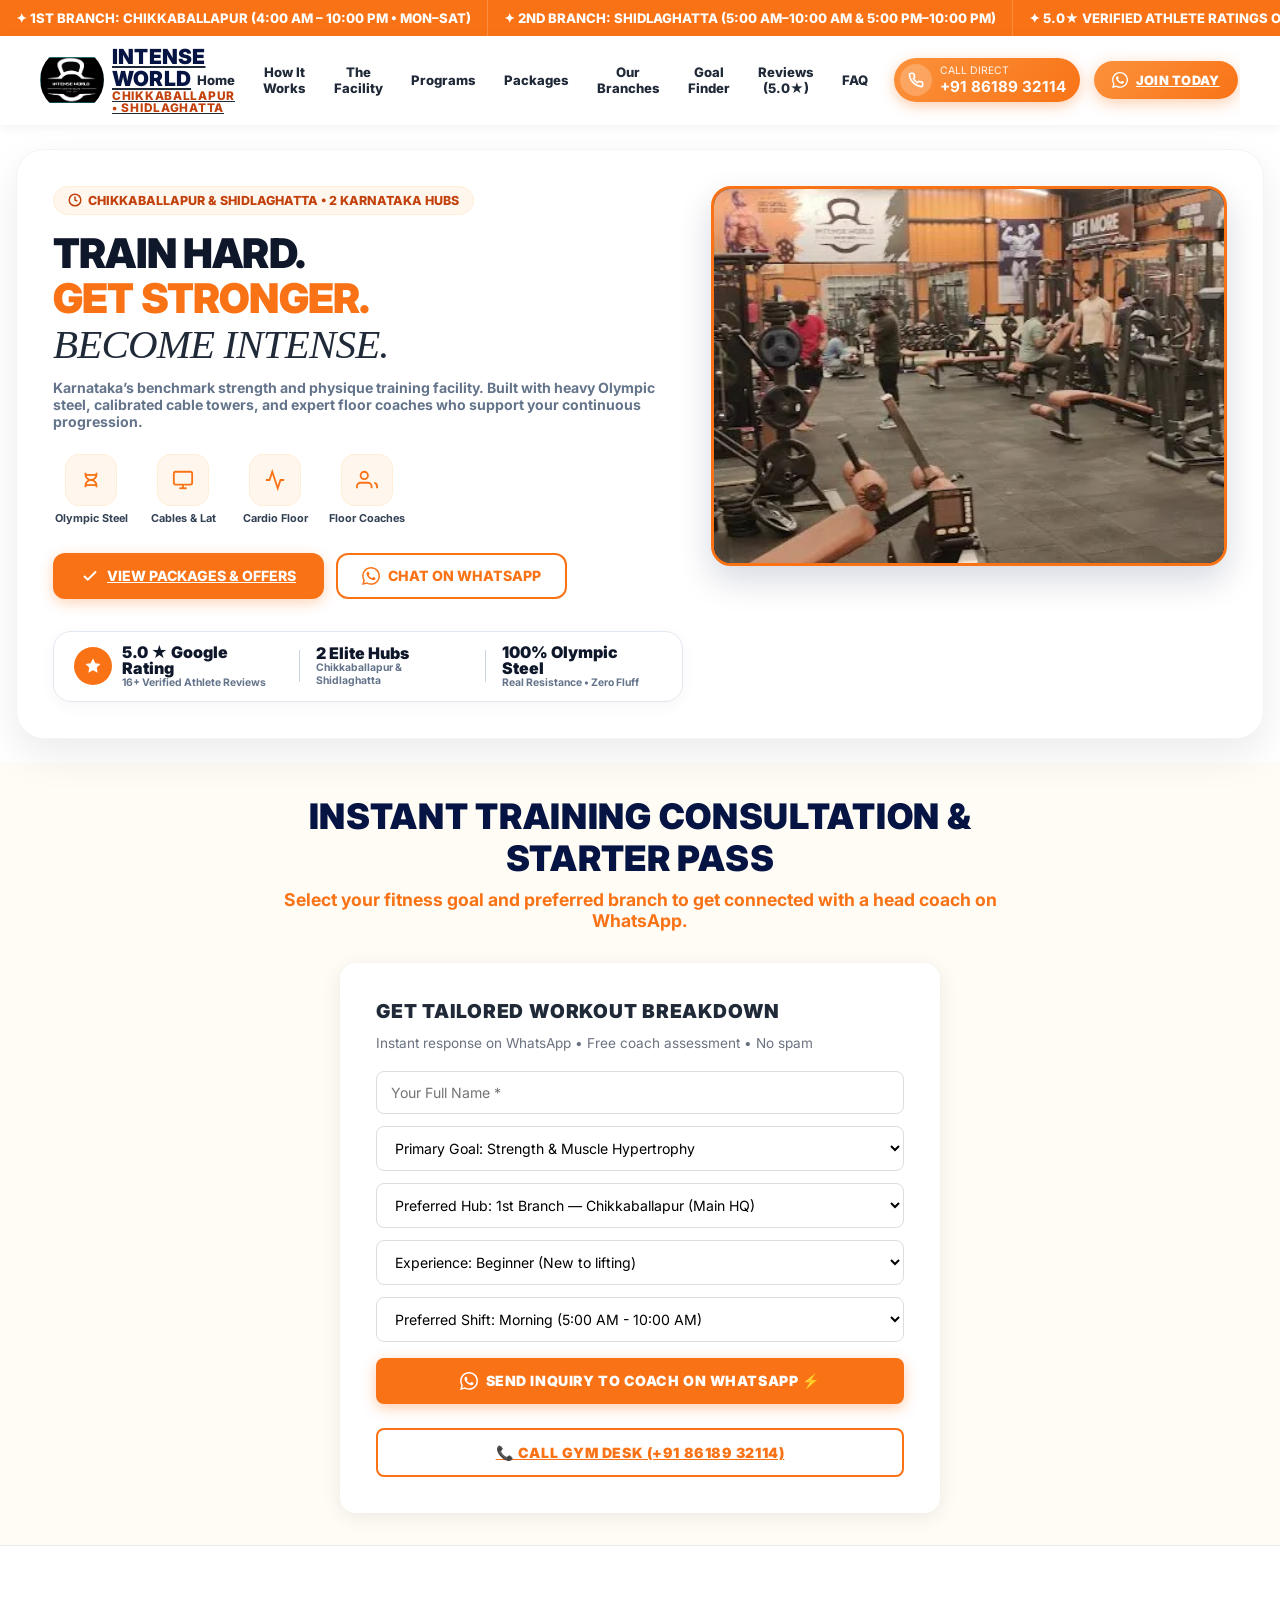
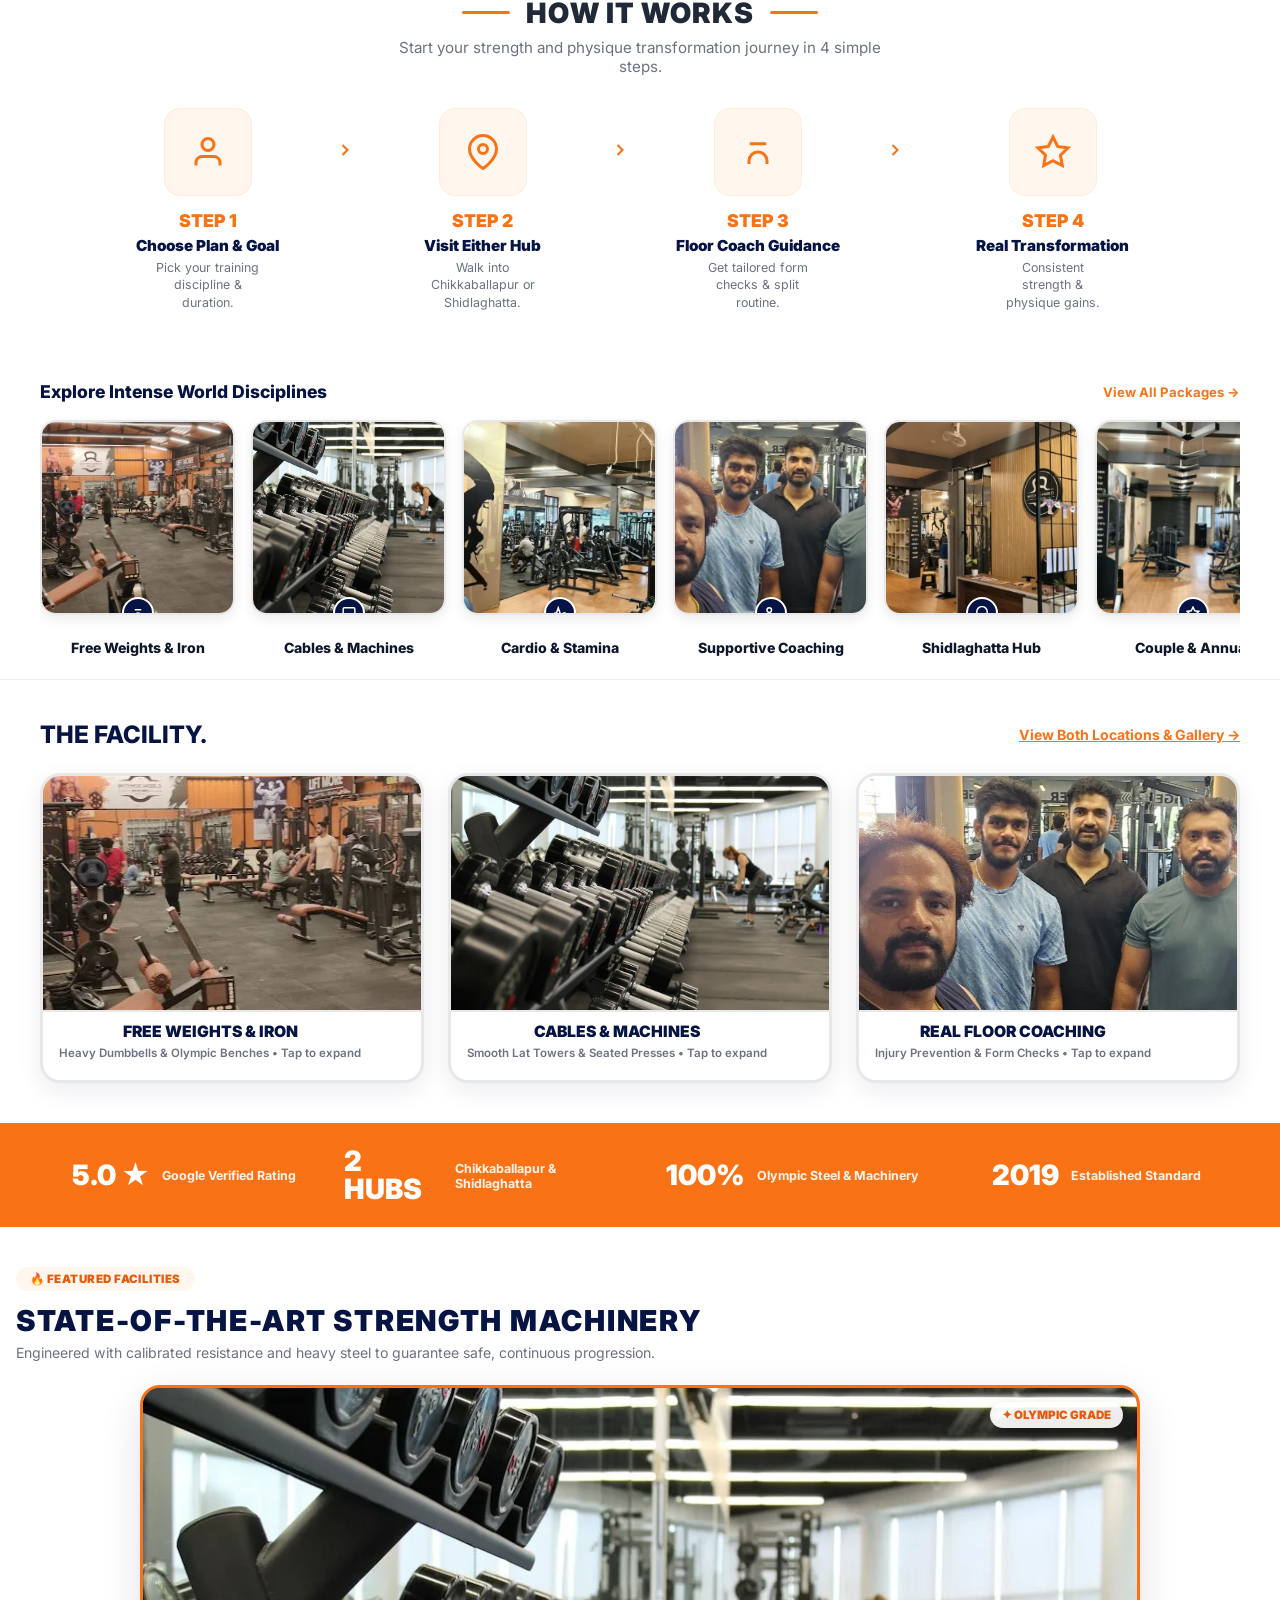
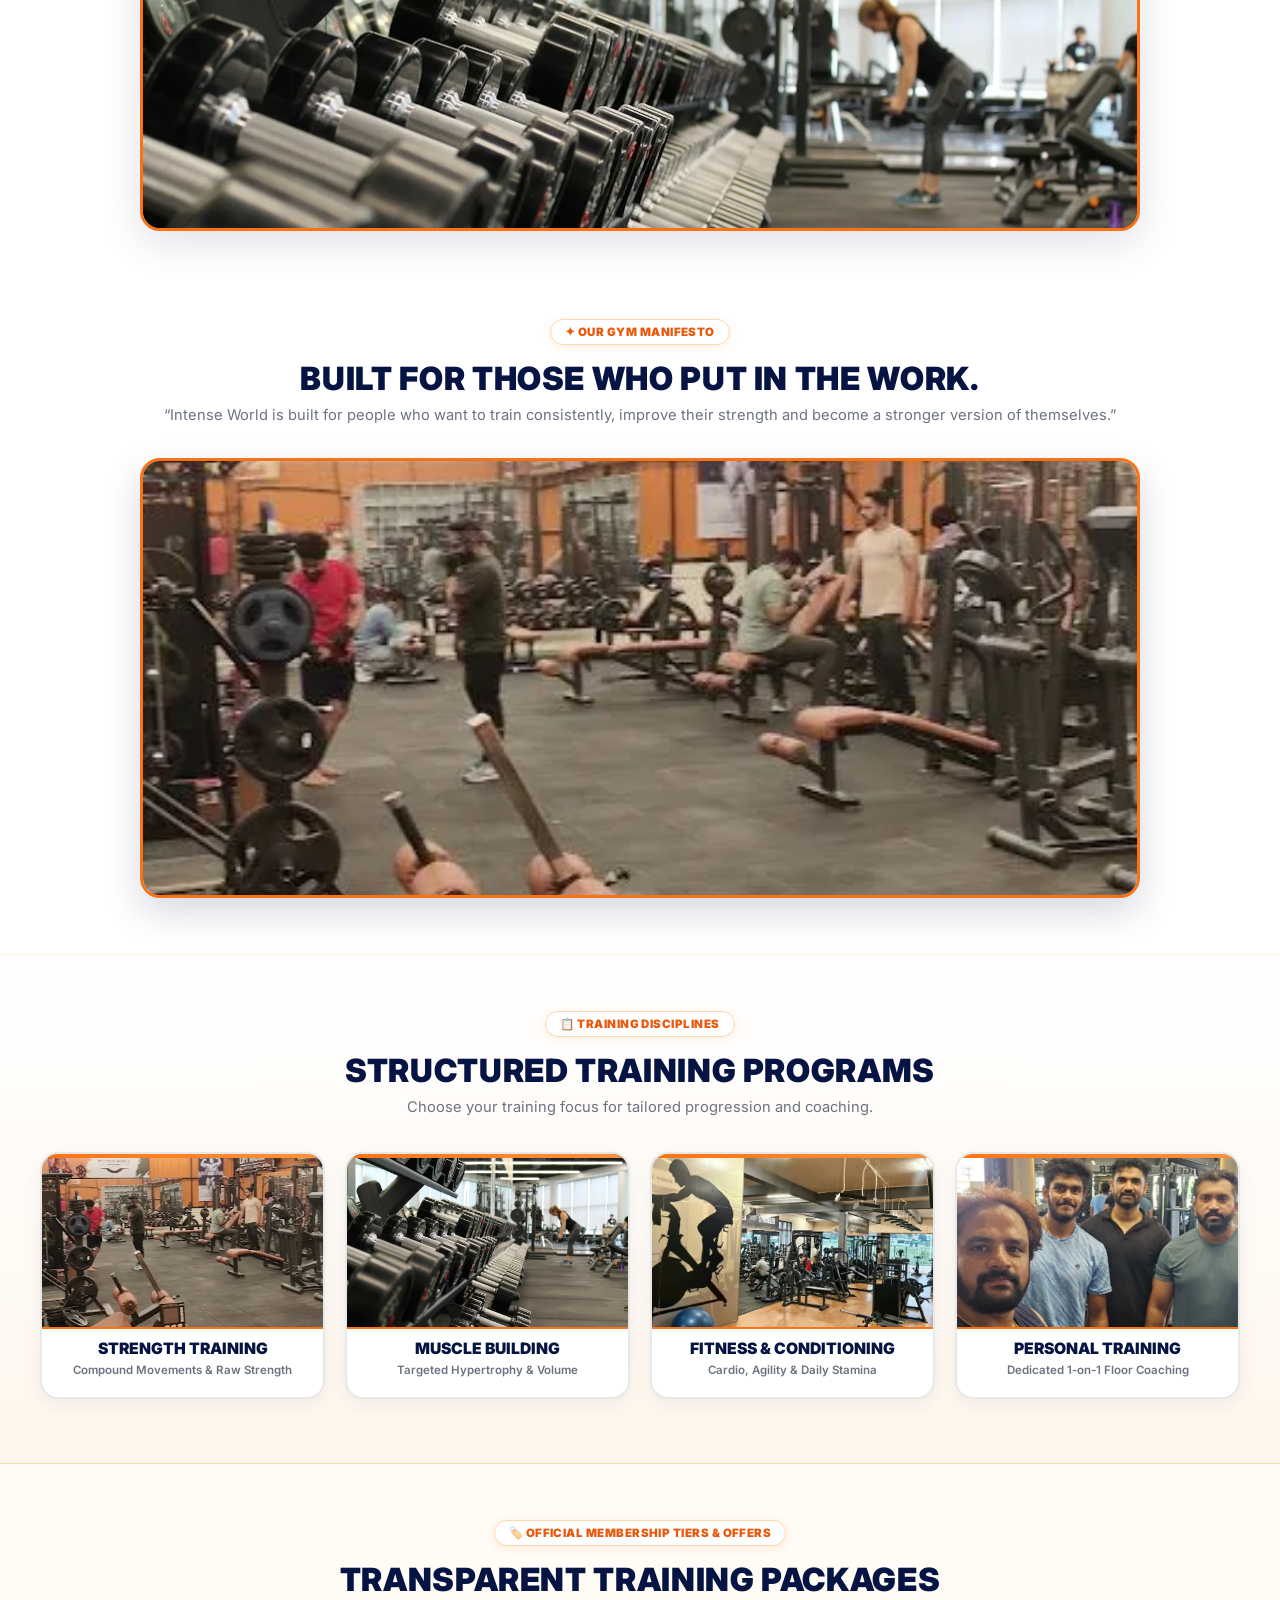
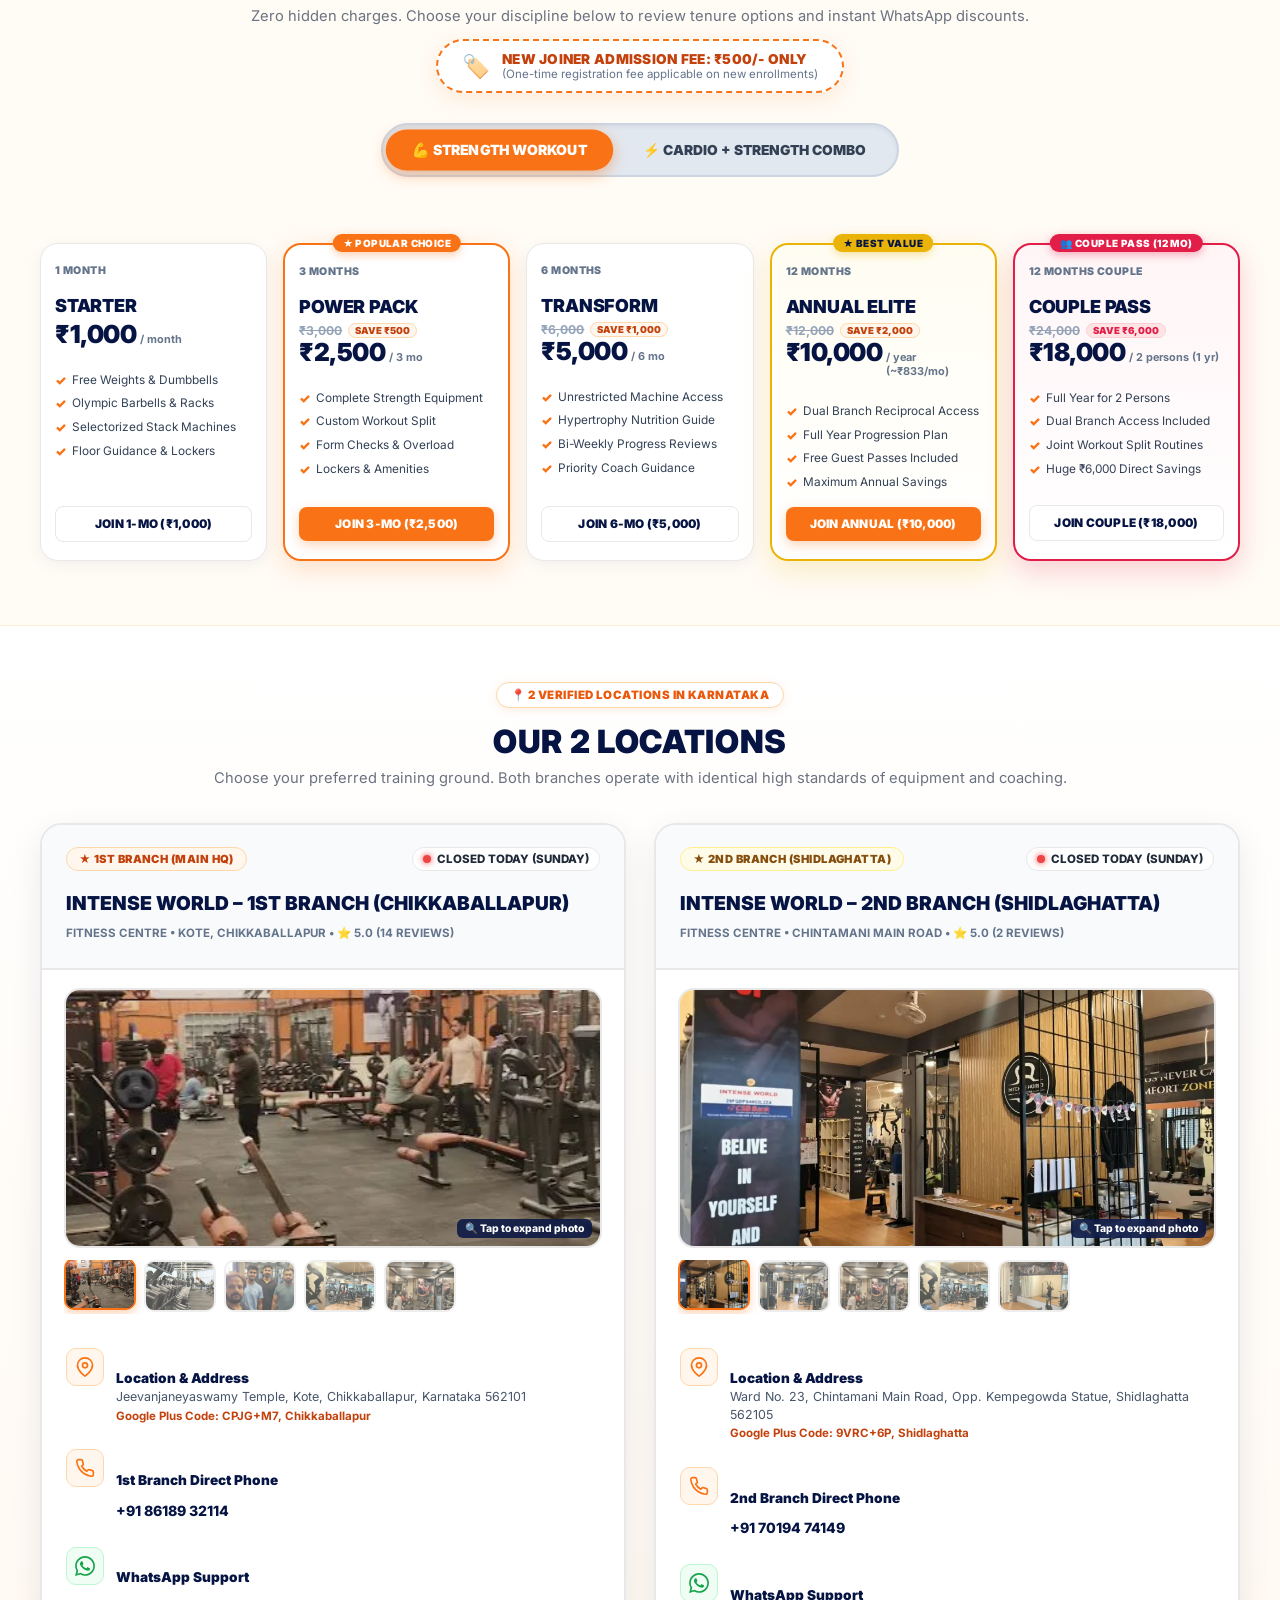
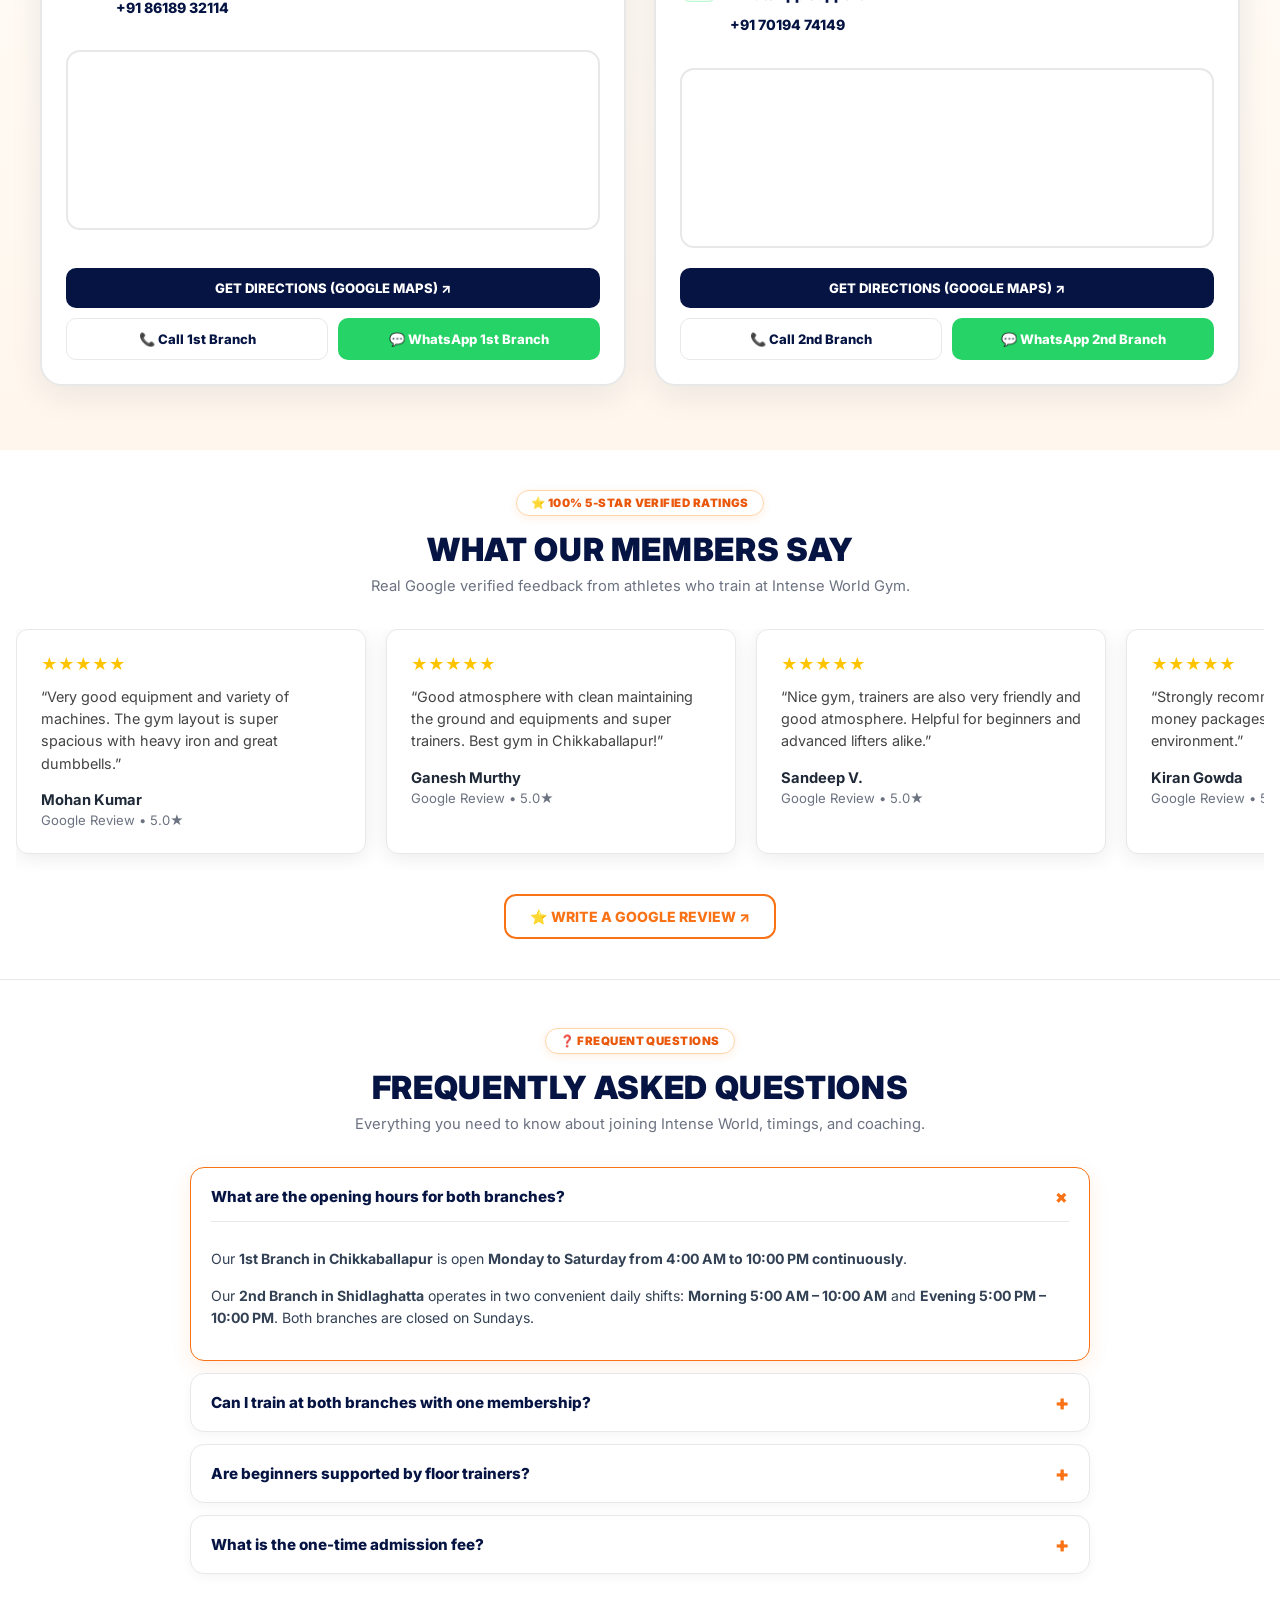
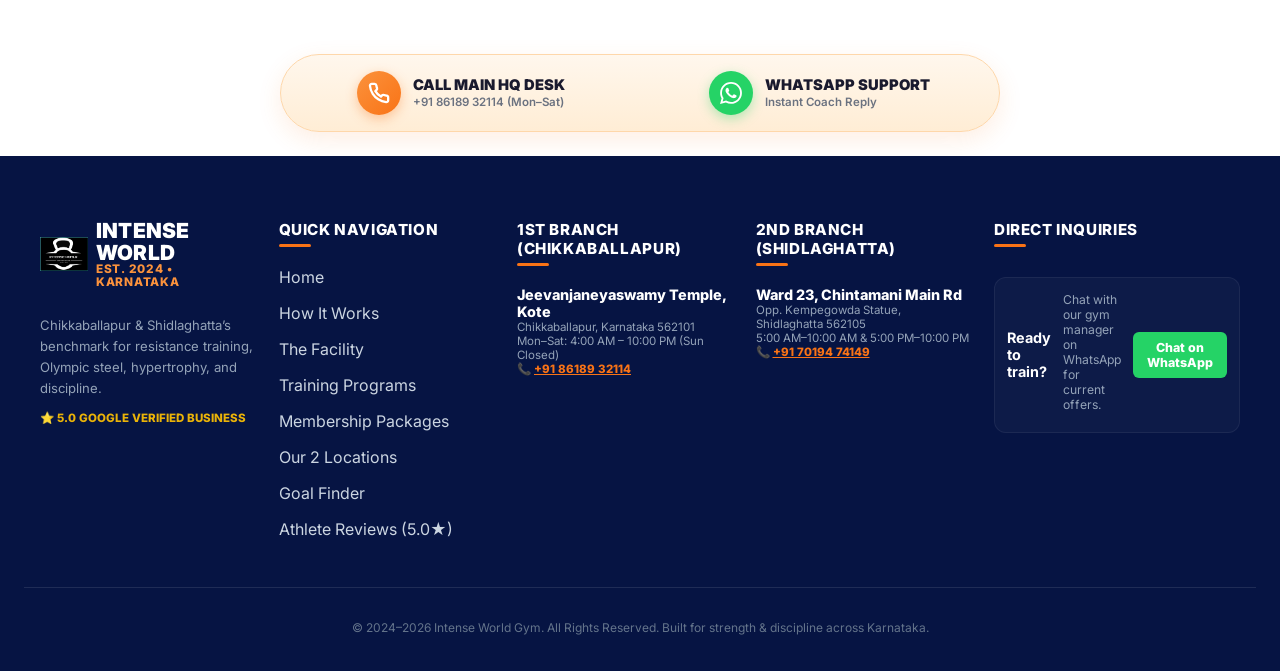
==== public/index.html @ 2ff68b61 "Synchronize public folder and remove custom vercel.json to let Vercel auto-detect static site" ====
<!DOCTYPE html>
<html lang="en">
<head>
  <meta charset="UTF-8">
  <link rel="icon" type="image/x-icon" href="/favicon.ico">
  <link rel="icon" type="image/png" href="/favicon.png">
  <link rel="icon" type="image/webp" href="assets/logo.webp">
  <link rel="apple-touch-icon" href="assets/logo.webp">
  <meta name="viewport" content="width=device-width, initial-scale=1.0, viewport-fit=cover">
  <title>Intense World Gym | Best Gym in Chikkaballapur & Shidlaghatta (5.0★)</title>
  <meta name="description" content="Intense World Gym Chikkaballapur & Shidlaghatta – 5.0★ Google Rated. Heavy Olympic steel, imported selectorized machinery, certified personal trainers, and flexible packages. Join today!">
  <meta name="keywords" content="Gym in Chikkaballapur, Best gym in Shidlaghatta, Intense World Gym, Personal training Chikkaballapur, Gym membership packages, Strength training Karnataka">
  <meta name="robots" content="index, follow">
  <meta name="referrer" content="strict-origin-when-cross-origin">
  <meta name="theme-color" content="#061443">
  
  <!-- Open Graph -->
  <meta property="og:type" content="website">
  <meta property="og:site_name" content="Intense World Gym">
  <meta property="og:title" content="Intense World Gym | 5.0★ Strength & Fitness in Chikkaballapur & Shidlaghatta">
  <meta property="og:description" content="Train hard, get stronger, and become intense. Olympic weights, clean environment & supportive trainers across 2 Karnataka branches.">
  <meta property="og:url" content="https://intenceworld.vercel.app/">
  <meta property="og:image" content="assets/logo.webp">

  <!-- Twitter Card -->
  <meta name="twitter:card" content="summary_large_image">
  <meta name="twitter:title" content="Intense World Gym | Chikkaballapur & Shidlaghatta">
  <meta name="twitter:description" content="Top-rated gym in Chikkaballapur & Shidlaghatta. Olympic weights, clean environment & supportive trainers.">
  <meta name="twitter:image" content="assets/logo.webp">

  <!-- Fonts Preconnect -->
  <link rel="preconnect" href="https://fonts.googleapis.com">
  <link rel="preconnect" href="https://fonts.gstatic.com" crossorigin>
  <link href="https://fonts.googleapis.com/css2?family=Inter:wght@400;500;600;700;800;900&display=swap" rel="stylesheet">

  <!-- Structured Data: LocalBusiness & FAQ -->
  <script type="application/ld+json">
  {
    "@context": "https://schema.org",
    "@graph": [
      {
        "@type": "ExerciseGym",
        "@id": "https://intenceworld.vercel.app/#chikkaballapur",
        "name": "Intense World Gym - Main Branch (1st Branch)",
        "image": "https://intenceworld.vercel.app/assets/logo.webp",
        "telephone": "+918618932114",
        "priceRange": "INR 1000 - INR 18000",
        "address": {
          "@type": "PostalAddress",
          "streetAddress": "Jeevanjaneyaswamy Temple, Kote",
          "addressLocality": "Chikkaballapur",
          "addressRegion": "Karnataka",
          "postalCode": "562101",
          "addressCountry": "IN"
        },
        "hasMap": "https://www.google.com/maps/place/Intense+World/@13.4316913,77.7254012,21z/data=!4m6!3m5!1s0x3bb1ef128bb83487:0xb5af1fad9b7dc5f6!8m2!3d13.4317038!4d77.7256394!16s%2Fg%2F11vy5jn42p",
        "aggregateRating": {
          "@type": "AggregateRating",
          "ratingValue": "5.0",
          "reviewCount": "14"
        }
      },
      {
        "@type": "ExerciseGym",
        "@id": "https://intenceworld.vercel.app/#shidlaghatta",
        "name": "Intense World Gym - Second Branch (2nd Branch)",
        "image": "https://intenceworld.vercel.app/assets/logo.webp",
        "telephone": "+917019474149",
        "priceRange": "INR 1000 - INR 28000",
        "address": {
          "@type": "PostalAddress",
          "streetAddress": "Ward No. 23, Chintamani Main Road, Opposite to Kempegowda Statue",
          "addressLocality": "Shidlaghatta",
          "addressRegion": "Karnataka",
          "postalCode": "562105",
          "addressCountry": "IN"
        },
        "hasMap": "https://www.google.com/maps/place/Intense+world/@13.3905815,77.8692022,17z/data=!3m1!4b1!4m6!3m5!1s0x3bb1f90018ab543f:0x6920e78899929518!8m2!3d13.3905763!4d77.8717771!16s%2Fg%2F11ycnnmlkn",
        "aggregateRating": {
          "@type": "AggregateRating",
          "ratingValue": "5.0",
          "reviewCount": "2"
        }
      }
    ]
  }
  </script>

  <!-- Stylesheet -->
  <link rel="stylesheet" href="styles.css">
</head>
<body>

  <!-- ==========================================================
       1. TOP TRUST STRIP TICKER
       ========================================================== -->
  <div class="trust-strip">
    <div class="trust-strip-scroll">
      <div class="trust-item">
        <span>✦ 1ST BRANCH: CHIKKABALLAPUR (4:00 AM – 10:00 PM • MON–SAT)</span>
      </div>
      <div class="trust-item">
        <span>✦ 2ND BRANCH: SHIDLAGHATTA (5:00 AM–10:00 AM & 5:00 PM–10:00 PM)</span>
      </div>
      <div class="trust-item">
        <span>✦ 5.0★ VERIFIED ATHLETE RATINGS ON GOOGLE</span>
      </div>
      <div class="trust-item">
        <span>✦ OLYMPIC STEEL, DUMBBELLS & CABLE TOWERS</span>
      </div>
      <div class="trust-item">
        <span>✦ 2 ELITE TRAINING HUBS IN KARNATAKA</span>
      </div>
      <div class="trust-item">
        <span>✦ NO GIMMICKS • REAL PROGRESSION • SUNDAY CLOSED</span>
      </div>
      <!-- Duplicate for seamless scroll -->
      <div class="trust-item">
        <span>✦ 1ST BRANCH: CHIKKABALLAPUR (4:00 AM – 10:00 PM • MON–SAT)</span>
      </div>
      <div class="trust-item">
        <span>✦ 2ND BRANCH: SHIDLAGHATTA (5:00 AM–10:00 AM & 5:00 PM–10:00 PM)</span>
      </div>
      <div class="trust-item">
        <span>✦ 5.0★ VERIFIED ATHLETE RATINGS ON GOOGLE</span>
      </div>
      <div class="trust-item">
        <span>✦ OLYMPIC STEEL, DUMBBELLS & CABLE TOWERS</span>
      </div>
      <div class="trust-item">
        <span>✦ 2 ELITE TRAINING HUBS IN KARNATAKA</span>
      </div>
      <div class="trust-item">
        <span>✦ NO GIMMICKS • REAL PROGRESSION • SUNDAY CLOSED</span>
      </div>
    </div>
  </div>

  <!-- ==========================================================
       2. SITE HEADER / BRAND BAR
       ========================================================== -->
  <header class="site-header" id="siteHeader">
    <div class="brand-bar">
      <!-- Mobile Menu Button -->
      <button class="menu-button" id="mobileToggle" aria-label="Toggle Menu">
        <svg width="24" height="24" viewBox="0 0 24 24" fill="none" stroke="currentColor" stroke-width="2.5"><line x1="3" y1="6" x2="21" y2="6"></line><line x1="3" y1="12" x2="21" y2="12"></line><line x1="3" y1="18" x2="21" y2="18"></line></svg>
      </button>

      <!-- Brand Lockup -->
      <a href="#home" class="brand-lockup">
        <img src="assets/logo.webp" alt="Intense World Logo" class="brand-logo-img" width="48" height="48" loading="eager">
        <div class="brand-logo-text">
          <strong>INTENSE WORLD</strong>
          <b>CHIKKABALLAPUR • SHIDLAGHATTA</b>
        </div>
      </a>

      <!-- Desktop Navigation -->
      <nav class="desktop-site-nav">
        <button onclick="document.getElementById('home').scrollIntoView({behavior:'smooth'})">Home</button>
        <button onclick="document.getElementById('how-it-works').scrollIntoView({behavior:'smooth'})">How It Works</button>
        <button onclick="document.getElementById('facility').scrollIntoView({behavior:'smooth'})">The Facility</button>
        <button onclick="document.getElementById('programs').scrollIntoView({behavior:'smooth'})">Programs</button>
        <button onclick="document.getElementById('packages').scrollIntoView({behavior:'smooth'})">Packages</button>
        <button onclick="document.getElementById('branches').scrollIntoView({behavior:'smooth'})">Our Branches</button>
        <button onclick="document.getElementById('calculator').scrollIntoView({behavior:'smooth'})">Goal Finder</button>
        <button onclick="document.getElementById('reviews').scrollIntoView({behavior:'smooth'})">Reviews (5.0★)</button>
        <button onclick="document.getElementById('faq').scrollIntoView({behavior:'smooth'})">FAQ</button>
      </nav>

      <!-- Call Direct Button (Vibrating) -->
      <a href="tel:+918618932114" class="call-block">
        <div class="call-block-phone">
          <svg width="16" height="16" viewBox="0 0 24 24" fill="none" stroke="currentColor" stroke-width="2.5"><path d="M22 16.92v3a2 2 0 0 1-2.18 2 19.79 19.79 0 0 1-8.63-3.07 19.5 19.5 0 0 1-6-6 19.79 19.79 0 0 1-3.07-8.67A2 2 0 0 1 4.11 2h3a2 2 0 0 1 2 1.72 12.84 12.84 0 0 0 .7 2.81 2 2 0 0 1-.45 2.11L8.09 9.91a16 16 0 0 0 6 6l1.27-1.27a2 2 0 0 1 2.11-.45 12.84 12.84 0 0 0 2.81.7A2 2 0 0 1 22 16.92z"></path></svg>
        </div>
        <div class="call-block-text">
          <small>CALL DIRECT</small>
          <strong>+91 86189 32114</strong>
        </div>
      </a>

      <!-- Quick Join Button -->
      <a href="https://wa.me/918618932114?text=Hello%20Intense%20World%2C%20I%20would%20like%20to%20know%20more%20about%20the%20gym%20and%20membership." target="_blank" rel="noopener noreferrer" class="book-top">
        <svg width="16" height="16" viewBox="0 0 24 24" fill="currentColor"><path d="M.057 24l1.687-6.163c-1.041-1.804-1.588-3.849-1.587-5.946.003-6.556 5.338-11.891 11.893-11.891 3.181.001 6.167 1.24 8.413 3.488 2.245 2.248 3.481 5.236 3.48 8.414-.003 6.557-5.338 11.892-11.893 11.892-1.99-.001-3.951-.5-5.688-1.448l-6.305 1.654zm6.597-3.807c1.676.995 3.276 1.591 5.392 1.592 5.448 0 9.886-4.434 9.889-9.885.002-5.462-4.415-9.89-9.881-9.892-5.452 0-9.887 4.434-9.889 9.884-.001 2.225.651 3.891 1.746 5.634l-.999 3.648 3.742-.981zm11.387-5.464c-.074-.124-.272-.198-.57-.347-.297-.149-1.758-.868-2.031-.967-.272-.099-.47-.149-.669.149-.198.297-.768.967-.941 1.165-.173.198-.347.223-.644.074-.297-.149-1.255-.462-2.39-1.475-.883-.788-1.48-1.761-1.653-2.059-.173-.297-.018-.458.13-.606.134-.133.297-.347.446-.521.151-.172.2-.296.3-.495.099-.198.05-.372-.025-.521-.075-.148-.669-1.611-.916-2.206-.242-.579-.487-.501-.669-.51l-.57-.01c-.198 0-.52.074-.792.372s-1.04 1.016-1.04 2.479 1.065 2.876 1.213 3.074c.149.198 2.095 3.2 5.076 4.487.709.306 1.263.489 1.694.626.712.226 1.36.194 1.872.118.571-.085 1.758-.719 2.006-1.413.248-.695.248-1.29.173-1.414z"/></svg>
        <span>JOIN TODAY</span>
      </a>
    </div>

    <!-- Mobile Dropdown Menu -->
    <div class="mobile-drop" id="mobileDrop" style="display: none;">
      <a href="#home">🏠 Home</a>
      <a href="#how-it-works">⚙️ How It Works</a>
      <a href="#facility">🏋️ The Facility</a>
      <a href="#programs">📋 Training Programs</a>
      <a href="#packages">🏷️ Membership Packages</a>
      <a href="#branches">📍 Our 2 Branches</a>
      <a href="#calculator">🎯 Goal Finder</a>
      <a href="#reviews">⭐ Reviews (5.0★)</a>
      <a href="#faq">❓ Frequent Questions</a>
      <a href="https://wa.me/918618932114?text=Hello%20Intense%20World%2C%20I%20would%20like%20to%20join." target="_blank" rel="noopener noreferrer" style="background: #25d366; color: #fff; text-align: center; margin-top: 4px;">💬 Chat on WhatsApp</a>
    </div>
  </header>

  <main>
    <!-- ==========================================================
         3. HERO BANNER SECTION (NARAYAN DUAL GRID)
         ========================================================== -->
    <section class="hero-banner-section" id="home">
      <div class="hero-banner-card">
        <div class="hero-banner-grid">
          <!-- Left Text Content -->
          <div class="hero-text-container">
            <div class="hero-top-badge">
              <svg width="14" height="14" viewBox="0 0 24 24" fill="none" stroke="currentColor" stroke-width="2.5"><circle cx="12" cy="12" r="10"></circle><polyline points="12 6 12 12 16 14"></polyline></svg>
              <span>CHIKKABALLAPUR & SHIDLAGHATTA • 2 KARNATAKA HUBS</span>
            </div>

            <h1 class="hero-banner-headline">
              <span class="line-dark">TRAIN HARD.</span><br>
              <span class="line-orange">GET STRONGER.</span><br>
              <span class="script-font">BECOME INTENSE.</span>
            </h1>

            <p class="hero-banner-subfeatures">
              Karnataka’s benchmark strength and physique training facility. Built with heavy Olympic steel, calibrated cable towers, and expert floor coaches who support your continuous progression.
            </p>

            <!-- 4 Service Discipline Icon Buttons -->
            <div class="hero-services-icon-row">
              <button type="button" class="hero-service-icon-item" onclick="document.getElementById('programs').scrollIntoView({behavior:'smooth'})">
                <div class="hero-icon-box">
                  <svg width="22" height="22" viewBox="0 0 24 24" fill="none" stroke="currentColor" stroke-width="2"><path d="M6.5 6.5h11"></path><path d="M6.5 17.5h11"></path><path d="M6 20v-2a6 6 0 0 1 12 0v2"></path><path d="M18 4v2a6 6 0 0 1-12 0V4"></path></svg>
                </div>
                <span>Olympic Steel</span>
              </button>

              <button type="button" class="hero-service-icon-item" onclick="document.getElementById('programs').scrollIntoView({behavior:'smooth'})">
                <div class="hero-icon-box">
                  <svg width="22" height="22" viewBox="0 0 24 24" fill="none" stroke="currentColor" stroke-width="2"><rect x="2" y="3" width="20" height="14" rx="2"></rect><line x1="8" y1="21" x2="16" y2="21"></line><line x1="12" y1="17" x2="12" y2="21"></line></svg>
                </div>
                <span>Cables & Lat</span>
              </button>

              <button type="button" class="hero-service-icon-item" onclick="document.getElementById('programs').scrollIntoView({behavior:'smooth'})">
                <div class="hero-icon-box">
                  <svg width="22" height="22" viewBox="0 0 24 24" fill="none" stroke="currentColor" stroke-width="2"><polyline points="22 12 18 12 15 21 9 3 6 12 2 12"></polyline></svg>
                </div>
                <span>Cardio Floor</span>
              </button>

              <button type="button" class="hero-service-icon-item" onclick="document.getElementById('programs').scrollIntoView({behavior:'smooth'})">
                <div class="hero-icon-box">
                  <svg width="22" height="22" viewBox="0 0 24 24" fill="none" stroke="currentColor" stroke-width="2"><path d="M17 21v-2a4 4 0 0 0-4-4H5a4 4 0 0 0-4 4v2"></path><circle cx="9" cy="7" r="4"></circle><path d="M23 21v-2a4 4 0 0 0-3-3.87"></path></svg>
                </div>
                <span>Floor Coaches</span>
              </button>
            </div>

            <!-- CTA Group -->
            <div class="hero-banner-cta-group">
              <a href="#packages" class="hero-btn-orange">
                <svg width="18" height="18" viewBox="0 0 24 24" fill="none" stroke="currentColor" stroke-width="2.5"><polyline points="20 6 9 17 4 12"></polyline></svg>
                <span>VIEW PACKAGES & OFFERS</span>
              </a>
              <a href="https://wa.me/918618932114?text=Hello%20Intense%20World%2C%20I%20would%20like%20to%20know%20more%20about%20gym%20membership." target="_blank" rel="noopener noreferrer" class="hero-btn-whatsapp-outline">
                <svg width="18" height="18" viewBox="0 0 24 24" fill="currentColor"><path d="M.057 24l1.687-6.163c-1.041-1.804-1.588-3.849-1.587-5.946.003-6.556 5.338-11.891 11.893-11.891 3.181.001 6.167 1.24 8.413 3.488 2.245 2.248 3.481 5.236 3.48 8.414-.003 6.557-5.338 11.892-11.893 11.892-1.99-.001-3.951-.5-5.688-1.448l-6.305 1.654zm6.597-3.807c1.676.995 3.276 1.591 5.392 1.592 5.448 0 9.886-4.434 9.889-9.885.002-5.462-4.415-9.89-9.881-9.892-5.452 0-9.887 4.434-9.889 9.884-.001 2.225.651 3.891 1.746 5.634l-.999 3.648 3.742-.981zm11.387-5.464c-.074-.124-.272-.198-.57-.347-.297-.149-1.758-.868-2.031-.967-.272-.099-.47-.149-.669.149-.198.297-.768.967-.941 1.165-.173.198-.347.223-.644.074-.297-.149-1.255-.462-2.39-1.475-.883-.788-1.48-1.761-1.653-2.059-.173-.297-.018-.458.13-.606.134-.133.297-.347.446-.521.151-.172.2-.296.3-.495.099-.198.05-.372-.025-.521-.075-.148-.669-1.611-.916-2.206-.242-.579-.487-.501-.669-.51l-.57-.01c-.198 0-.52.074-.792.372s-1.04 1.016-1.04 2.479 1.065 2.876 1.213 3.074c.149.198 2.095 3.2 5.076 4.487.709.306 1.263.489 1.694.626.712.226 1.36.194 1.872.118.571-.085 1.758-.719 2.006-1.413.248-.695.248-1.29.173-1.414z"/></svg>
                <span>CHAT ON WHATSAPP</span>
              </a>
            </div>

            <!-- Bottom Ratings Card -->
            <div class="hero-bottom-ratings-card">
              <div class="rating-stat-box">
                <div class="orange-stat-circle">
                  <svg width="18" height="18" viewBox="0 0 24 24" fill="#fff"><polygon points="12 2 15.09 8.26 22 9.27 17 14.14 18.18 21.02 12 17.77 5.82 21.02 7 14.14 2 9.27 8.91 8.26 12 2"></polygon></svg>
                </div>
                <div class="stat-text">
                  <strong>5.0 ★ Google Rating</strong>
                  <small>16+ Verified Athlete Reviews</small>
                </div>
              </div>

              <div class="rating-stat-divider"></div>

              <div class="rating-stat-box">
                <div class="stat-text">
                  <strong>2 Elite Hubs</strong>
                  <small>Chikkaballapur & Shidlaghatta</small>
                </div>
              </div>

              <div class="rating-stat-divider"></div>

              <div class="rating-stat-box">
                <div class="stat-text">
                  <strong>100% Olympic Steel</strong>
                  <small>Real Resistance • Zero Fluff</small>
                </div>
              </div>
            </div>
          </div>

          <!-- Right Image / Carousel Slide -->
          <div class="hero-image-container lightbox-trigger" data-img="assets/gym-floor.webp" data-caption="Intense World Gym Main Resistance Training Floor">
            <img src="assets/gym-floor.webp" alt="Intense World Gym Main Floor" class="hero-slide-img active" loading="eager">
          </div>
        </div>
      </div>
    </section>

    <!-- ==========================================================
         4. HERO BOOKING & CONSULTATION FORM (NARAYAN STYLE)
         ========================================================== -->
    <section class="hero-booking-section" id="calculator">
      <div class="hero-booking-section-header">
        <h2 class="hero-booking-main-heading">INSTANT TRAINING CONSULTATION & STARTER PASS</h2>
        <p class="hero-booking-main-subtitle">Select your fitness goal and preferred branch to get connected with a head coach on WhatsApp.</p>
      </div>

      <div class="hero-booking-grid-form-only">
        <form id="goalFinderForm" class="hero-booking-form">
          <h2>GET TAILORED WORKOUT BREAKDOWN</h2>
          <p class="hero-form-sub">Instant response on WhatsApp • Free coach assessment • No spam</p>

          <div class="hero-input-group">
            <input type="text" id="userNameInput" placeholder="Your Full Name *" required>
          </div>

          <div class="hero-input-group">
            <select id="userGoal" required>
              <option value="Strength & Muscle Hypertrophy">Primary Goal: Strength & Muscle Hypertrophy</option>
              <option value="Fat Loss & Lean Conditioning">Primary Goal: Fat Loss & Lean Conditioning</option>
              <option value="General Health & Posture">Primary Goal: General Health & Posture</option>
              <option value="1-on-1 Personal Coaching">Primary Goal: 1-on-1 Personal Trainer Coaching</option>
              <option value="Couple Transformation Package">Primary Goal: Couple Transformation Package</option>
            </select>
          </div>

          <div class="hero-input-group">
            <select id="preferredBranch" required>
              <option value="1st Branch — Chikkaballapur (Main HQ)">Preferred Hub: 1st Branch — Chikkaballapur (Main HQ)</option>
              <option value="2nd Branch — Shidlaghatta (Chintamani Rd)">Preferred Hub: 2nd Branch — Shidlaghatta (Chintamani Rd)</option>
            </select>
          </div>

          <div class="hero-input-group">
            <select id="trainingExperience" required>
              <option value="Beginner (New to lifting)">Experience: Beginner (New to lifting)</option>
              <option value="Intermediate (6+ months training)">Experience: Intermediate (6+ months training)</option>
              <option value="Advanced Athlete">Experience: Advanced Athlete</option>
            </select>
          </div>

          <div class="hero-input-group">
            <select id="preferredTiming" required>
              <option value="Morning Shift (5:00 AM - 10:00 AM)">Preferred Shift: Morning (5:00 AM - 10:00 AM)</option>
              <option value="Afternoon Shift (12:00 PM - 4:00 PM)">Preferred Shift: Afternoon (12:00 PM - 4:00 PM)</option>
              <option value="Evening Shift (5:00 PM - 10:00 PM)">Preferred Shift: Evening (5:00 PM - 10:00 PM)</option>
            </select>
          </div>

          <button type="submit" class="hero-form-submit">
            <svg width="18" height="18" viewBox="0 0 24 24" fill="currentColor"><path d="M.057 24l1.687-6.163c-1.041-1.804-1.588-3.849-1.587-5.946.003-6.556 5.338-11.891 11.893-11.891 3.181.001 6.167 1.24 8.413 3.488 2.245 2.248 3.481 5.236 3.48 8.414-.003 6.557-5.338 11.892-11.893 11.892-1.99-.001-3.951-.5-5.688-1.448l-6.305 1.654zm6.597-3.807c1.676.995 3.276 1.591 5.392 1.592 5.448 0 9.886-4.434 9.889-9.885.002-5.462-4.415-9.89-9.881-9.892-5.452 0-9.887 4.434-9.889 9.884-.001 2.225.651 3.891 1.746 5.634l-.999 3.648 3.742-.981zm11.387-5.464c-.074-.124-.272-.198-.57-.347-.297-.149-1.758-.868-2.031-.967-.272-.099-.47-.149-.669.149-.198.297-.768.967-.941 1.165-.173.198-.347.223-.644.074-.297-.149-1.255-.462-2.39-1.475-.883-.788-1.48-1.761-1.653-2.059-.173-.297-.018-.458.13-.606.134-.133.297-.347.446-.521.151-.172.2-.296.3-.495.099-.198.05-.372-.025-.521-.075-.148-.669-1.611-.916-2.206-.242-.579-.487-.501-.669-.51l-.57-.01c-.198 0-.52.074-.792.372s-1.04 1.016-1.04 2.479 1.065 2.876 1.213 3.074c.149.198 2.095 3.2 5.076 4.487.709.306 1.263.489 1.694.626.712.226 1.36.194 1.872.118.571-.085 1.758-.719 2.006-1.413.248-.695.248-1.29.173-1.414z"/></svg>
            <span>SEND INQUIRY TO COACH ON WHATSAPP ⚡</span>
          </button>

          <a href="tel:+918618932114" class="hero-form-call">
            📞 CALL GYM DESK (+91 86189 32114)
          </a>
        </form>
      </div>
    </section>

    <!-- ==========================================================
         5. HOW IT WORKS (NARAYAN 4-STEP PROCESS)
         ========================================================== -->
    <section class="how-it-works-section" id="how-it-works">
      <div class="section-heading">
        <div class="section-line"></div>
        <h2>HOW IT WORKS</h2>
        <div class="section-line"></div>
      </div>
      <p class="section-subtitle">Start your strength and physique transformation journey in 4 simple steps.</p>

      <div class="how-it-works-container">
        <!-- Step 1 -->
        <div class="hiw-step-wrapper">
          <div class="hiw-step">
            <div class="hiw-icon-box">
              <svg width="36" height="36" viewBox="0 0 24 24" fill="none" stroke="currentColor" stroke-width="2"><path d="M20 21v-2a4 4 0 0 0-4-4H8a4 4 0 0 0-4 4v2"></path><circle cx="12" cy="7" r="4"></circle></svg>
            </div>
            <div class="hiw-step-number">STEP 1</div>
            <h4 class="hiw-step-title">Choose Plan & Goal</h4>
            <p class="hiw-step-desc">Pick your training discipline & duration.</p>
          </div>
          <div class="hiw-arrow">
            <svg width="20" height="20" viewBox="0 0 24 24" fill="none" stroke="currentColor" stroke-width="2.5"><polyline points="9 18 15 12 9 6"></polyline></svg>
          </div>
        </div>

        <!-- Step 2 -->
        <div class="hiw-step-wrapper">
          <div class="hiw-step">
            <div class="hiw-icon-box">
              <svg width="36" height="36" viewBox="0 0 24 24" fill="none" stroke="currentColor" stroke-width="2"><path d="M21 10c0 7-9 13-9 13s-9-6-9-13a9 9 0 0 1 18 0z"></path><circle cx="12" cy="10" r="3"></circle></svg>
            </div>
            <div class="hiw-step-number">STEP 2</div>
            <h4 class="hiw-step-title">Visit Either Hub</h4>
            <p class="hiw-step-desc">Walk into Chikkaballapur or Shidlaghatta.</p>
          </div>
          <div class="hiw-arrow">
            <svg width="20" height="20" viewBox="0 0 24 24" fill="none" stroke="currentColor" stroke-width="2.5"><polyline points="9 18 15 12 9 6"></polyline></svg>
          </div>
        </div>

        <!-- Step 3 -->
        <div class="hiw-step-wrapper">
          <div class="hiw-step">
            <div class="hiw-icon-box">
              <svg width="36" height="36" viewBox="0 0 24 24" fill="none" stroke="currentColor" stroke-width="2"><path d="M6.5 6.5h11"></path><path d="M6 20v-2a6 6 0 0 1 12 0v2"></path></svg>
            </div>
            <div class="hiw-step-number">STEP 3</div>
            <h4 class="hiw-step-title">Floor Coach Guidance</h4>
            <p class="hiw-step-desc">Get tailored form checks & split routine.</p>
          </div>
          <div class="hiw-arrow">
            <svg width="20" height="20" viewBox="0 0 24 24" fill="none" stroke="currentColor" stroke-width="2.5"><polyline points="9 18 15 12 9 6"></polyline></svg>
          </div>
        </div>

        <!-- Step 4 -->
        <div class="hiw-step-wrapper">
          <div class="hiw-step">
            <div class="hiw-icon-box">
              <svg width="36" height="36" viewBox="0 0 24 24" fill="none" stroke="currentColor" stroke-width="2"><polygon points="12 2 15.09 8.26 22 9.27 17 14.14 18.18 21.02 12 17.77 5.82 21.02 7 14.14 2 9.27 8.91 8.26 12 2"></polygon></svg>
            </div>
            <div class="hiw-step-number">STEP 4</div>
            <h4 class="hiw-step-title">Real Transformation</h4>
            <p class="hiw-step-desc">Consistent strength & physique gains.</p>
          </div>
        </div>
      </div>
    </section>

    <!-- ==========================================================
         6. QUICK HELP CAROUSEL
         ========================================================== -->
    <section class="quick-help-section">
      <div class="quick-help-header">
        <h3 class="quick-help-title">Explore Intense World Disciplines</h3>
        <a href="#packages" class="quick-help-view-all">View All Packages →</a>
      </div>

      <div class="quick-help-carousel">
        <div class="quick-help-track">
          <div class="quick-help-grid">
            <div class="quick-help-photo-card lightbox-trigger" data-img="assets/gym-floor.webp" data-caption="Olympic Free Weight & Iron Zone">
              <div class="quick-help-image-wrapper">
                <img src="assets/gym-floor.webp" alt="Free Weights Area" loading="lazy">
                <div class="quick-help-floating-icon">
                  <div class="quick-help-circle-inner">
                    <svg width="14" height="14" viewBox="0 0 24 24" fill="none" stroke="#fff" stroke-width="2.5"><path d="M6.5 6.5h11"></path><path d="M6 20v-2a6 6 0 0 1 12 0v2"></path></svg>
                  </div>
                </div>
                <span class="quick-help-rating">5.0★</span>
              </div>
              <span class="quick-help-card-label">Free Weights & Iron</span>
            </div>

            <div class="quick-help-photo-card lightbox-trigger" data-img="assets/gym-workout.webp" data-caption="Selectorized Cable Towers & Hypertrophy Stacks">
              <div class="quick-help-image-wrapper">
                <img src="assets/gym-workout.webp" alt="Cable Machines" loading="lazy">
                <div class="quick-help-floating-icon">
                  <div class="quick-help-circle-inner">
                    <svg width="14" height="14" viewBox="0 0 24 24" fill="none" stroke="#fff" stroke-width="2.5"><rect x="2" y="3" width="20" height="14" rx="2"></rect></svg>
                  </div>
                </div>
                <span class="quick-help-rating">5.0★</span>
              </div>
              <span class="quick-help-card-label">Cables & Machines</span>
            </div>

            <div class="quick-help-photo-card lightbox-trigger" data-img="assets/shidlaghatta-4.webp" data-caption="Cardio & Stamina Conditioning Floor">
              <div class="quick-help-image-wrapper">
                <img src="assets/shidlaghatta-4.webp" alt="Cardio Zone" loading="lazy">
                <div class="quick-help-floating-icon">
                  <div class="quick-help-circle-inner">
                    <svg width="14" height="14" viewBox="0 0 24 24" fill="none" stroke="#fff" stroke-width="2.5"><polyline points="22 12 18 12 15 21 9 3 6 12 2 12"></polyline></svg>
                  </div>
                </div>
                <span class="quick-help-rating">5.0★</span>
              </div>
              <span class="quick-help-card-label">Cardio & Stamina</span>
            </div>

            <div class="quick-help-photo-card lightbox-trigger" data-img="assets/trainers.webp" data-caption="Supportive Trainers & Floor Coaching">
              <div class="quick-help-image-wrapper">
                <img src="assets/trainers.webp" alt="Trainers" loading="lazy">
                <div class="quick-help-floating-icon">
                  <div class="quick-help-circle-inner">
                    <svg width="14" height="14" viewBox="0 0 24 24" fill="none" stroke="#fff" stroke-width="2.5"><path d="M17 21v-2a4 4 0 0 0-4-4H5a4 4 0 0 0-4 4v2"></path><circle cx="9" cy="7" r="4"></circle></svg>
                  </div>
                </div>
                <span class="quick-help-rating">5.0★</span>
              </div>
              <span class="quick-help-card-label">Supportive Coaching</span>
            </div>

            <div class="quick-help-photo-card lightbox-trigger" data-img="assets/shidlaghatta-3.webp" data-caption="2nd Branch Shidlaghatta Hub">
              <div class="quick-help-image-wrapper">
                <img src="assets/shidlaghatta-3.webp" alt="Shidlaghatta Branch" loading="lazy">
                <div class="quick-help-floating-icon">
                  <div class="quick-help-circle-inner">
                    <svg width="14" height="14" viewBox="0 0 24 24" fill="none" stroke="#fff" stroke-width="2.5"><path d="M21 10c0 7-9 13-9 13s-9-6-9-13a9 9 0 0 1 18 0z"></path></svg>
                  </div>
                </div>
                <span class="quick-help-rating">2nd Hub</span>
              </div>
              <span class="quick-help-card-label">Shidlaghatta Hub</span>
            </div>

            <div class="quick-help-photo-card lightbox-trigger" data-img="assets/shidlaghatta-1.webp" data-caption="Couple & Annual Transformation Packages">
              <div class="quick-help-image-wrapper">
                <img src="assets/shidlaghatta-1.webp" alt="Annual Plan" loading="lazy">
                <div class="quick-help-floating-icon">
                  <div class="quick-help-circle-inner">
                    <svg width="14" height="14" viewBox="0 0 24 24" fill="none" stroke="#fff" stroke-width="2.5"><polygon points="12 2 15.09 8.26 22 9.27 17 14.14 18.18 21.02 12 17.77 5.82 21.02 7 14.14 2 9.27 8.91 8.26 12 2"></polygon></svg>
                  </div>
                </div>
                <span class="quick-help-rating">Save ₹8k</span>
              </div>
              <span class="quick-help-card-label">Couple & Annual</span>
            </div>
          </div>
        </div>
      </div>
    </section>

    <!-- ==========================================================
         7. THE FACILITY & FRAMED CARDS (NARAYAN STYLE)
         ========================================================== -->
    <section class="services-grid-section" id="facility">
      <div class="services-section-header">
        <h2 class="services-main-title">THE FACILITY.</h2>
        <a href="#branches" class="view-all-services-link">View Both Locations & Gallery →</a>
      </div>

      <div class="services-framed-container">
        <!-- Card 1 -->
        <button type="button" class="service-framed-card lightbox-trigger" data-img="assets/gym-floor.webp" data-caption="Main Free Weights & Olympic Barbell Zone">
          <div class="service-framed-image-box">
            <img src="assets/gym-floor.webp" alt="Free Weights Area" loading="lazy">
          </div>
          <div class="project-info">
            <h3>FREE WEIGHTS & IRON</h3>
            <span class="project-done">Heavy Dumbbells & Olympic Benches • Tap to expand</span>
          </div>
        </button>

        <!-- Card 2 -->
        <button type="button" class="service-framed-card lightbox-trigger" data-img="assets/gym-workout.webp" data-caption="Selectorized Cable Hypertrophy Stacks">
          <div class="service-framed-image-box">
            <img src="assets/gym-workout.webp" alt="Cable Machines" loading="lazy">
          </div>
          <div class="project-info">
            <h3>CABLES & MACHINES</h3>
            <span class="project-done">Smooth Lat Towers & Seated Presses • Tap to expand</span>
          </div>
        </button>

        <!-- Card 3 -->
        <button type="button" class="service-framed-card lightbox-trigger" data-img="assets/trainers.webp" data-caption="Floor Coaches & Progressive Overload Guidance">
          <div class="service-framed-image-box">
            <img src="assets/trainers.webp" alt="Trainers Coaching" loading="lazy">
          </div>
          <div class="project-info">
            <h3>REAL FLOOR COACHING</h3>
            <span class="project-done">Injury Prevention & Form Checks • Tap to expand</span>
          </div>
        </button>
      </div>
    </section>

    <!-- ==========================================================
         8. STATS BAR (NARAYAN ORANGE BAR)
         ========================================================== -->
    <section class="stats-bar">
      <div class="stats-container">
        <div class="stat-item">
          <span class="stat-title"><span class="counter-num" data-target="5.0" data-decimals="1">5.0</span> ★</span>
          <span class="stat-subtitle">Google Verified Rating</span>
        </div>
        <div class="stat-item">
          <span class="stat-title"><span class="counter-num" data-target="2" data-decimals="0">2</span> HUBS</span>
          <span class="stat-subtitle">Chikkaballapur & Shidlaghatta</span>
        </div>
        <div class="stat-item">
          <span class="stat-title"><span class="counter-num" data-target="100" data-decimals="0">100</span>%</span>
          <span class="stat-subtitle">Olympic Steel & Machinery</span>
        </div>
        <div class="stat-item">
          <span class="stat-title"><span class="counter-num" data-target="2024" data-decimals="0">2024</span></span>
          <span class="stat-subtitle">Established Standard</span>
        </div>
      </div>
    </section>

    <!-- ==========================================================
         9. TRENDING & FEATURED EQUIPMENT (NARAYAN CAROUSEL)
         ========================================================== -->
    <section class="trending-section">
      <div class="trending-kicker">🔥 FEATURED FACILITIES</div>
      <h2 class="trending-title">STATE-OF-THE-ART STRENGTH MACHINERY</h2>
      <p class="trending-sub">Engineered with calibrated resistance and heavy steel to guarantee safe, continuous progression.</p>

      <div class="trending-carousel-box">
        <div class="trending-carousel-track">
          <div class="trending-carousel-slide active">
            <img src="assets/gym-workout.webp" alt="Lat Pulldowns and Cable Towers">
            <div class="trending-badge-overlay">✦ OLYMPIC GRADE</div>
            <div class="trending-title-overlay">
              <h3>Selectorized Lat Pulldowns & Cable Towers</h3>
            </div>
          </div>
        </div>
      </div>
    </section>

    <!-- ==========================================================
         10. WHY CHOOSE INTENSE WORLD / PHILOSOPHY
         ========================================================== -->
    <section class="why-choose-section" id="philosophy">
      <div class="why-choose-container">
        <div class="why-choose-header">
          <div class="why-choose-kicker">✦ OUR GYM MANIFESTO</div>
          <h2 class="why-choose-title">BUILT FOR THOSE WHO PUT IN THE WORK.</h2>
          <p class="why-choose-sub">“Intense World is built for people who want to train consistently, improve their strength and become a stronger version of themselves.”</p>
        </div>

        <div class="why-choose-image-stack">
          <img src="assets/gym-floor.webp" alt="Intense World Facility" class="why-choose-banner-img lightbox-trigger" data-img="assets/gym-floor.webp" data-caption="Intense World Chikkaballapur Main Resistance Floor">
        </div>
      </div>
    </section>

    <!-- ==========================================================
         11. STRUCTURED TRAINING DISCIPLINES (PROJECTS SECTION)
         ========================================================== -->
    <section class="projects-section" id="programs">
      <div class="projects-container">
        <div class="projects-header">
          <div class="projects-kicker">📋 TRAINING DISCIPLINES</div>
          <h2 class="projects-title">STRUCTURED TRAINING PROGRAMS</h2>
          <p class="projects-sub">Choose your training focus for tailored progression and coaching.</p>
        </div>

        <div class="projects-grid">
          <!-- Program 1 -->
          <div class="project-card">
            <div class="project-photo-box">
              <img src="assets/gym-floor.webp" alt="Strength Training" loading="lazy">
            </div>
            <div class="project-info">
              <h3>STRENGTH TRAINING</h3>
              <span class="project-done">Compound Movements & Raw Strength</span>
            </div>
          </div>

          <!-- Program 2 -->
          <div class="project-card">
            <div class="project-photo-box">
              <img src="assets/gym-workout.webp" alt="Muscle Building" loading="lazy">
            </div>
            <div class="project-info">
              <h3>MUSCLE BUILDING</h3>
              <span class="project-done">Targeted Hypertrophy & Volume</span>
            </div>
          </div>

          <!-- Program 3 -->
          <div class="project-card">
            <div class="project-photo-box">
              <img src="assets/shidlaghatta-4.webp" alt="Conditioning" loading="lazy">
            </div>
            <div class="project-info">
              <h3>FITNESS & CONDITIONING</h3>
              <span class="project-done">Cardio, Agility & Daily Stamina</span>
            </div>
          </div>

          <!-- Program 4 -->
          <div class="project-card">
            <div class="project-photo-box">
              <img src="assets/trainers.webp" alt="Personal Training" loading="lazy">
            </div>
            <div class="project-info">
              <h3>PERSONAL TRAINING</h3>
              <span class="project-done">Dedicated 1-on-1 Floor Coaching</span>
            </div>
          </div>
        </div>
      </div>
    </section>

        <!-- ==========================================================
         12. OFFICIAL MEMBERSHIP PACKAGES
         ========================================================== -->
    <section class="projects-section" id="packages" style="background: #fffbf5; border-top: 1px solid #fed7aa;">
      <div class="projects-container">
        <div class="projects-header">
          <div class="projects-kicker">🏷️ OFFICIAL MEMBERSHIP TIERS & OFFERS</div>
          <h2 class="projects-title">TRANSPARENT TRAINING PACKAGES</h2>
          <p class="projects-sub">Zero hidden charges. Choose your discipline below to review tenure options and instant WhatsApp discounts.</p>

          <!-- Admission Fee Notice Banner -->
          <div class="admission-fee-banner">
            <span class="admission-fee-icon">🏷️</span>
            <div class="admission-fee-text">
              <strong>NEW JOINER ADMISSION FEE: ₹500/- ONLY</strong>
              <span>(One-time registration fee applicable on new enrollments)</span>
            </div>
          </div>

          <!-- Plan Switcher Tabs -->
          <div class="package-plan-switcher" role="tablist">
            <button type="button" class="package-tab-btn active" id="tabBtnStrength" data-package-tab="strength">
              💪 STRENGTH WORKOUT
            </button>
            <button type="button" class="package-tab-btn" id="tabBtnCardio" data-package-tab="cardio">
              ⚡ CARDIO + STRENGTH COMBO
            </button>
          </div>
        </div>

        <!-- =====================================================
             DESKTOP 5-COLUMN BALANCED GRID (Visible on >= 960px)
             ===================================================== -->
        <!-- TAB 1: STRENGTH PACKAGES -->
        <div class="packages-desktop-view package-tab-content active" id="packageGridStrength">
          <div class="packages-grid">
            <!-- 1 Month -->
            <div class="package-card">
              <div class="package-card-top">
                <span class="package-duration">1 MONTH</span>
                <h3 class="package-name">STARTER</h3>
                <div class="package-price-wrap">
                  <div class="price-final-row">
                    <span class="package-price">₹1,000</span>
                    <span class="package-period">/ month</span>
                  </div>
                </div>
              </div>
              <ul class="package-features">
                <li><span class="chk">✓</span><span>Free Weights & Dumbbells</span></li>
                <li><span class="chk">✓</span><span>Olympic Barbells & Racks</span></li>
                <li><span class="chk">✓</span><span>Selectorized Stack Machines</span></li>
                <li><span class="chk">✓</span><span>Floor Guidance & Lockers</span></li>
              </ul>
              <a href="https://wa.me/918618932114?text=Hello%20Intense%20World%2C%20I%20want%20to%20join%20the%201-Month%20Strength%20Plan%20(Rs.1000)." target="_blank" rel="noopener noreferrer" class="package-btn outline">
                JOIN 1-MO (₹1,000)
              </a>
            </div>

            <!-- 3 Months Popular -->
            <div class="package-card highlight-popular">
              <span class="package-popular-badge">★ POPULAR CHOICE</span>
              <div class="package-card-top">
                <span class="package-duration">3 MONTHS</span>
                <h3 class="package-name">POWER PACK</h3>
                <div class="package-price-wrap">
                  <div class="price-strikethrough-group">
                    <span class="price-strikethrough">₹3,000</span>
                    <span class="package-discount-pill">SAVE ₹500</span>
                  </div>
                  <div class="price-final-row">
                    <span class="package-price">₹2,500</span>
                    <span class="package-period">/ 3 mo</span>
                  </div>
                </div>
              </div>
              <ul class="package-features">
                <li><span class="chk">✓</span><span>Complete Strength Equipment</span></li>
                <li><span class="chk">✓</span><span>Custom Workout Split</span></li>
                <li><span class="chk">✓</span><span>Form Checks & Overload</span></li>
                <li><span class="chk">✓</span><span>Lockers & Amenities</span></li>
              </ul>
              <a href="https://wa.me/918618932114?text=Hello%20Intense%20World%2C%20I%20want%20to%20join%20the%203-Months%20Strength%20Plan%20(Rs.2500)." target="_blank" rel="noopener noreferrer" class="package-btn primary">
                JOIN 3-MO (₹2,500)
              </a>
            </div>

            <!-- 6 Months -->
            <div class="package-card">
              <div class="package-card-top">
                <span class="package-duration">6 MONTHS</span>
                <h3 class="package-name">TRANSFORM</h3>
                <div class="package-price-wrap">
                  <div class="price-strikethrough-group">
                    <span class="price-strikethrough">₹6,000</span>
                    <span class="package-discount-pill">SAVE ₹1,000</span>
                  </div>
                  <div class="price-final-row">
                    <span class="package-price">₹5,000</span>
                    <span class="package-period">/ 6 mo</span>
                  </div>
                </div>
              </div>
              <ul class="package-features">
                <li><span class="chk">✓</span><span>Unrestricted Machine Access</span></li>
                <li><span class="chk">✓</span><span>Hypertrophy Nutrition Guide</span></li>
                <li><span class="chk">✓</span><span>Bi-Weekly Progress Reviews</span></li>
                <li><span class="chk">✓</span><span>Priority Coach Guidance</span></li>
              </ul>
              <a href="https://wa.me/918618932114?text=Hello%20Intense%20World%2C%20I%20want%20to%20join%20the%206-Months%20Strength%20Plan%20(Rs.5000)." target="_blank" rel="noopener noreferrer" class="package-btn outline">
                JOIN 6-MO (₹5,000)
              </a>
            </div>

            <!-- 12 Months Best Value -->
            <div class="package-card highlight-gold">
              <span class="package-popular-badge gold">★ BEST VALUE</span>
              <div class="package-card-top">
                <span class="package-duration">12 MONTHS</span>
                <h3 class="package-name">ANNUAL ELITE</h3>
                <div class="package-price-wrap">
                  <div class="price-strikethrough-group">
                    <span class="price-strikethrough">₹12,000</span>
                    <span class="package-discount-pill">SAVE ₹2,000</span>
                  </div>
                  <div class="price-final-row">
                    <span class="package-price">₹10,000</span>
                    <span class="package-period">/ year (~₹833/mo)</span>
                  </div>
                </div>
              </div>
              <ul class="package-features">
                <li><span class="chk">✓</span><span>Dual Branch Reciprocal Access</span></li>
                <li><span class="chk">✓</span><span>Full Year Progression Plan</span></li>
                <li><span class="chk">✓</span><span>Free Guest Passes Included</span></li>
                <li><span class="chk">✓</span><span>Maximum Annual Savings</span></li>
              </ul>
              <a href="https://wa.me/918618932114?text=Hello%20Intense%20World%2C%20I%20want%20to%20join%20the%2012-Months%20Strength%20Plan%20(Rs.10000)." target="_blank" rel="noopener noreferrer" class="package-btn primary">
                JOIN ANNUAL (₹10,000)
              </a>
            </div>

            <!-- Couple 12 Months -->
            <div class="package-card package-card-couple">
              <span class="package-popular-badge couple">👥 COUPLE PASS (12 MO)</span>
              <div class="package-card-top">
                <span class="package-duration">12 MONTHS COUPLE</span>
                <h3 class="package-name">COUPLE PASS</h3>
                <div class="package-price-wrap">
                  <div class="price-strikethrough-group">
                    <span class="price-strikethrough">₹24,000</span>
                    <span class="package-discount-pill couple">SAVE ₹6,000</span>
                  </div>
                  <div class="price-final-row">
                    <span class="package-price">₹18,000</span>
                    <span class="package-period">/ 2 persons (1 yr)</span>
                  </div>
                </div>
              </div>
              <ul class="package-features">
                <li><span class="chk">✓</span><span>Full Year for 2 Persons</span></li>
                <li><span class="chk">✓</span><span>Dual Branch Access Included</span></li>
                <li><span class="chk">✓</span><span>Joint Workout Split Routines</span></li>
                <li><span class="chk">✓</span><span>Huge ₹6,000 Direct Savings</span></li>
              </ul>
              <a href="https://wa.me/918618932114?text=Hello%20Intense%20World%2C%20I%20want%20to%20join%20the%2012-Months%20Couple%20Package%20for%20Strength%20(Rs.18000)." target="_blank" rel="noopener noreferrer" class="package-btn outline">
                JOIN COUPLE (₹18,000)
              </a>
            </div>
          </div>
        </div>

        <!-- TAB 2: CARDIO + STRENGTH PACKAGES -->
        <div class="packages-desktop-view package-tab-content" id="packageGridCardio" style="display: none;">
          <div class="packages-grid">
            <!-- 1 Month Cardio -->
            <div class="package-card">
              <div class="package-card-top">
                <span class="package-duration">1 MONTH</span>
                <h3 class="package-name">STARTER COMBO</h3>
                <div class="package-price-wrap">
                  <div class="price-final-row">
                    <span class="package-price">₹1,500</span>
                    <span class="package-period">/ month</span>
                  </div>
                </div>
              </div>
              <ul class="package-features">
                <li><span class="chk">✓</span><span>Free Weights & Strength Area</span></li>
                <li><span class="chk">✓</span><span>Cardio Zone & Treadmills</span></li>
                <li><span class="chk">✓</span><span>Spin Bikes & Ellipticals</span></li>
                <li><span class="chk">✓</span><span>Floor Guidance & Lockers</span></li>
              </ul>
              <a href="https://wa.me/918618932114?text=Hello%20Intense%20World%2C%20I%20want%20to%20join%20the%201-Month%20Cardio%20%2B%20Strength%20Plan%20(Rs.1500)." target="_blank" rel="noopener noreferrer" class="package-btn outline">
                JOIN 1-MO (₹1,500)
              </a>
            </div>

            <!-- 3 Months Cardio Popular -->
            <div class="package-card highlight-popular">
              <span class="package-popular-badge">★ POPULAR COMBO</span>
              <div class="package-card-top">
                <span class="package-duration">3 MONTHS</span>
                <h3 class="package-name">POWER COMBO</h3>
                <div class="package-price-wrap">
                  <div class="price-strikethrough-group">
                    <span class="price-strikethrough">₹4,500</span>
                    <span class="package-discount-pill">SAVE ₹500</span>
                  </div>
                  <div class="price-final-row">
                    <span class="package-price">₹4,000</span>
                    <span class="package-period">/ 3 mo</span>
                  </div>
                </div>
              </div>
              <ul class="package-features">
                <li><span class="chk">✓</span><span>Full Cardio Floor + Iron Zone</span></li>
                <li><span class="chk">✓</span><span>Fat Loss + Hypertrophy Split</span></li>
                <li><span class="chk">✓</span><span>Stamina & Conditioning</span></li>
                <li><span class="chk">✓</span><span>Form Checks & Diet Framework</span></li>
              </ul>
              <a href="https://wa.me/918618932114?text=Hello%20Intense%20World%2C%20I%20want%20to%20join%20the%203-Months%20Cardio%20%2B%20Strength%20Plan%20(Rs.4000)." target="_blank" rel="noopener noreferrer" class="package-btn primary">
                JOIN 3-MO (₹4,000)
              </a>
            </div>

            <!-- 6 Months Cardio -->
            <div class="package-card">
              <div class="package-card-top">
                <span class="package-duration">6 MONTHS</span>
                <h3 class="package-name">BURN & BUILD</h3>
                <div class="package-price-wrap">
                  <div class="price-strikethrough-group">
                    <span class="price-strikethrough">₹9,000</span>
                    <span class="package-discount-pill">SAVE ₹1,000</span>
                  </div>
                  <div class="price-final-row">
                    <span class="package-price">₹8,000</span>
                    <span class="package-period">/ 6 mo</span>
                  </div>
                </div>
              </div>
              <ul class="package-features">
                <li><span class="chk">✓</span><span>Unrestricted Access to All Floors</span></li>
                <li><span class="chk">✓</span><span>Comprehensive Fat Loss Plan</span></li>
                <li><span class="chk">✓</span><span>Bi-Weekly Measurement Audits</span></li>
                <li><span class="chk">✓</span><span>Dedicated Locker & Guidance</span></li>
              </ul>
              <a href="https://wa.me/918618932114?text=Hello%20Intense%20World%2C%20I%20want%20to%20join%20the%206-Months%20Cardio%20%2B%20Strength%20Plan%20(Rs.8000)." target="_blank" rel="noopener noreferrer" class="package-btn outline">
                JOIN 6-MO (₹8,000)
              </a>
            </div>

            <!-- 12 Months Cardio Best Value -->
            <div class="package-card highlight-gold">
              <span class="package-popular-badge gold">★ BEST VALUE</span>
              <div class="package-card-top">
                <span class="package-duration">12 MONTHS</span>
                <h3 class="package-name">TOTAL ELITE</h3>
                <div class="package-price-wrap">
                  <div class="price-strikethrough-group">
                    <span class="price-strikethrough">₹18,000</span>
                    <span class="package-discount-pill">SAVE ₹3,000</span>
                  </div>
                  <div class="price-final-row">
                    <span class="package-price">₹15,000</span>
                    <span class="package-period">/ year (~₹1,250/mo)</span>
                  </div>
                </div>
              </div>
              <ul class="package-features">
                <li><span class="chk">✓</span><span>Dual Branch Reciprocal Access</span></li>
                <li><span class="chk">✓</span><span>Full Cardio + Hypertrophy Roadmap</span></li>
                <li><span class="chk">✓</span><span>Free Guest Passes & Priority</span></li>
                <li><span class="chk">✓</span><span>Maximum Total Transformation</span></li>
              </ul>
              <a href="https://wa.me/918618932114?text=Hello%20Intense%20World%2C%20I%20want%20to%20join%20the%2012-Months%20Cardio%20%2B%20Strength%20Plan%20(Rs.15000)." target="_blank" rel="noopener noreferrer" class="package-btn primary">
                JOIN ANNUAL (₹15,000)
              </a>
            </div>

            <!-- Couple 12 Months Cardio -->
            <div class="package-card package-card-couple">
              <span class="package-popular-badge couple">👥 COUPLE COMBO (12 MO)</span>
              <div class="package-card-top">
                <span class="package-duration">12 MONTHS COUPLE</span>
                <h3 class="package-name">COUPLE COMBO</h3>
                <div class="package-price-wrap">
                  <div class="price-strikethrough-group">
                    <span class="price-strikethrough">₹36,000</span>
                    <span class="package-discount-pill couple">SAVE ₹8,000</span>
                  </div>
                  <div class="price-final-row">
                    <span class="package-price">₹28,000</span>
                    <span class="package-period">/ 2 persons (1 yr)</span>
                  </div>
                </div>
              </div>
              <ul class="package-features">
                <li><span class="chk">✓</span><span>Full Cardio + Strength for 2 Persons</span></li>
                <li><span class="chk">✓</span><span>Access to Both Karnataka Hubs</span></li>
                <li><span class="chk">✓</span><span>Dual Custom Workout Routines</span></li>
                <li><span class="chk">✓</span><span>Huge ₹8,000 Direct Bundle Savings</span></li>
              </ul>
              <a href="https://wa.me/918618932114?text=Hello%20Intense%20World%2C%20I%20want%20to%20join%20the%2012-Months%20Couple%20Package%20for%20Cardio%20%2B%20Strength%20(Rs.28000)." target="_blank" rel="noopener noreferrer" class="package-btn outline">
                JOIN COUPLE (₹28,000)
              </a>
            </div>
          </div>
        </div>

        <!-- =====================================================
             MOBILE INTERACTIVE PLAN SPOTLIGHT (< 960px)
             Zero vertical scrolling! Tap or swipe between tenures.
             ===================================================== -->
        <div class="packages-mobile-spotlight" id="mobilePackageSpotlight">
          <!-- Tenure Selection Row -->
          <div class="spotlight-tenure-header">
            <span class="spotlight-label">SELECT DURATION:</span>
            <div class="spotlight-pills-bar" id="mobileTenurePills">
              <button type="button" class="s-pill-btn active" data-index="0">1M</button>
              <button type="button" class="s-pill-btn" data-index="1">3M ★</button>
              <button type="button" class="s-pill-btn" data-index="2">6M</button>
              <button type="button" class="s-pill-btn gold" data-index="3">12M 👑</button>
              <button type="button" class="s-pill-btn couple" data-index="4">Couple 👥</button>
            </div>
          </div>

          <!-- Dynamic Spotlight Card with Side Controls -->
          <div class="spotlight-card-stage">
            <button type="button" class="s-arrow-btn prev" id="sPrevBtn" aria-label="Previous Plan">❮</button>

            <div class="spotlight-card-container" id="spotlightCardTarget">
              <!-- Injected by JS with smooth fade & slide -->
            </div>

            <button type="button" class="s-arrow-btn next" id="sNextBtn" aria-label="Next Plan">❯</button>
          </div>

          <!-- Indicator Dots -->
          <div class="spotlight-dots-row" id="spotlightDots">
            <button type="button" class="s-dot active" data-index="0" aria-label="1 Month Plan"></button>
            <button type="button" class="s-dot" data-index="1" aria-label="3 Months Plan"></button>
            <button type="button" class="s-dot" data-index="2" aria-label="6 Months Plan"></button>
            <button type="button" class="s-dot" data-index="3" aria-label="12 Months Plan"></button>
            <button type="button" class="s-dot" data-index="4" aria-label="Couple Plan"></button>
          </div>
        </div>
      </div>
    </section>

    <!-- ==========================================================
         13. OUR 2 BRANCHES (CHIKKABALLAPUR & SHIDLAGHATTA DIRECTORY)
         ========================================================== -->
    <section class="projects-section" id="branches">
      <div class="projects-container">
        <div class="projects-header">
          <div class="projects-kicker">📍 2 VERIFIED LOCATIONS IN KARNATAKA</div>
          <h2 class="projects-title">OUR 2 LOCATIONS</h2>
          <p class="projects-sub">Choose your preferred training ground. Both branches operate with identical high standards of equipment and coaching.</p>
        </div>

        <div class="branches-grid">
          <!-- 1st Branch: Chikkaballapur HQ -->
          <div class="branch-card">
            <div class="branch-card-header">
              <div class="branch-meta-row">
                <span class="branch-pill main">★ 1ST BRANCH (MAIN HQ)</span>
                <span class="branch-live-status" id="chikkaLiveStatus">
                  <span class="status-indicator"></span>
                  <span class="status-text">MON–SAT: 4:00 AM – 10:00 PM</span>
                </span>
              </div>
              <h3 class="branch-card-title">INTENSE WORLD – 1ST BRANCH (CHIKKABALLAPUR)</h3>
              <p class="branch-card-category">FITNESS CENTRE • KOTE, CHIKKABALLAPUR • ⭐ 5.0 (14 REVIEWS)</p>
            </div>

            <div class="branch-gallery" id="chikkaGallery">
              <div class="branch-gallery-main lightbox-trigger" id="chikkaMainTrigger" data-img="assets/gym-floor.webp" data-caption="Intense World 1st Branch Chikkaballapur — Olympic Weights & Heavy Dumbbells">
                <img id="chikkaMainImg" src="assets/gym-floor.webp" alt="Chikkaballapur Gym Floor" loading="lazy">
                <span class="branch-gallery-overlay-hint">🔍 Tap to expand photo</span>
              </div>
              <div class="branch-gallery-thumbs" aria-label="Chikkaballapur Facility Photos">
                <button type="button" class="branch-thumb-btn active" data-img="assets/gym-floor.webp" data-caption="Olympic Weights & Heavy Dumbbells">
                  <img src="assets/gym-floor.webp" alt="Free Weights Area" loading="lazy">
                </button>
                <button type="button" class="branch-thumb-btn" data-img="assets/gym-workout.webp" data-caption="Cable Machines & Lat Towers">
                  <img src="assets/gym-workout.webp" alt="Cable Machines" loading="lazy">
                </button>
                <button type="button" class="branch-thumb-btn" data-img="assets/trainers.webp" data-caption="Floor Trainers & Live Coaching">
                  <img src="assets/trainers.webp" alt="Floor Trainers" loading="lazy">
                </button>
                <button type="button" class="branch-thumb-btn" data-img="assets/shidlaghatta-4.webp" data-caption="Conditioning & Cardio Section">
                  <img src="assets/shidlaghatta-4.webp" alt="Cardio Section" loading="lazy">
                </button>
                <button type="button" class="branch-thumb-btn" data-img="assets/shidlaghatta-2.webp" data-caption="Chest Press & Incline Benches">
                  <img src="assets/shidlaghatta-2.webp" alt="Chest Press Benches" loading="lazy">
                </button>
              </div>
            </div>

            <div class="branch-card-body">
              <div class="branch-info-row">
                <div class="branch-info-icon">
                  <svg width="20" height="20" viewBox="0 0 24 24" fill="none" stroke="currentColor" stroke-width="2"><path d="M21 10c0 7-9 13-9 13s-9-6-9-13a9 9 0 0 1 18 0z"></path><circle cx="12" cy="10" r="3"></circle></svg>
                </div>
                <div class="branch-info-content">
                  <h5>Location & Address</h5>
                  <address>Jeevanjaneyaswamy Temple, Kote, Chikkaballapur, Karnataka 562101</address>
                  <p class="plus-code">Google Plus Code: <strong>CPJG+M7, Chikkaballapur</strong></p>
                </div>
              </div>

              <div class="branch-info-row">
                <div class="branch-info-icon">
                  <svg width="20" height="20" viewBox="0 0 24 24" fill="none" stroke="currentColor" stroke-width="2"><path d="M22 16.92v3a2 2 0 0 1-2.18 2 19.79 19.79 0 0 1-8.63-3.07 19.5 19.5 0 0 1-6-6 19.79 19.79 0 0 1-3.07-8.67A2 2 0 0 1 4.11 2h3a2 2 0 0 1 2 1.72 12.84 12.84 0 0 0 .7 2.81 2 2 0 0 1-.45 2.11L8.09 9.91a16 16 0 0 0 6 6l1.27-1.27a2 2 0 0 1 2.11-.45 12.84 12.84 0 0 0 2.81.7A2 2 0 0 1 22 16.92z"></path></svg>
                </div>
                <div class="branch-info-content">
                  <h5>1st Branch Direct Phone</h5>
                  <p><a href="tel:+918618932114" class="phone-link">+91 86189 32114</a></p>
                </div>
              </div>

              <div class="branch-info-row">
                <div class="branch-info-icon wa">
                  <svg width="20" height="20" viewBox="0 0 24 24" fill="currentColor"><path d="M.057 24l1.687-6.163c-1.041-1.804-1.588-3.849-1.587-5.946.003-6.556 5.338-11.891 11.893-11.891 3.181.001 6.167 1.24 8.413 3.488 2.245 2.248 3.481 5.236 3.48 8.414-.003 6.557-5.338 11.892-11.893 11.892-1.99-.001-3.951-.5-5.688-1.448l-6.305 1.654zm6.597-3.807c1.676.995 3.276 1.591 5.392 1.592 5.448 0 9.886-4.434 9.889-9.885.002-5.462-4.415-9.89-9.881-9.892-5.452 0-9.887 4.434-9.889 9.884-.001 2.225.651 3.891 1.746 5.634l-.999 3.648 3.742-.981zm11.387-5.464c-.074-.124-.272-.198-.57-.347-.297-.149-1.758-.868-2.031-.967-.272-.099-.47-.149-.669.149-.198.297-.768.967-.941 1.165-.173.198-.347.223-.644.074-.297-.149-1.255-.462-2.39-1.475-.883-.788-1.48-1.761-1.653-2.059-.173-.297-.018-.458.13-.606.134-.133.297-.347.446-.521.151-.172.2-.296.3-.495.099-.198.05-.372-.025-.521-.075-.148-.669-1.611-.916-2.206-.242-.579-.487-.501-.669-.51l-.57-.01c-.198 0-.52.074-.792.372s-1.04 1.016-1.04 2.479 1.065 2.876 1.213 3.074c.149.198 2.095 3.2 5.076 4.487.709.306 1.263.489 1.694.626.712.226 1.36.194 1.872.118.571-.085 1.758-.719 2.006-1.413.248-.695.248-1.29.173-1.414z"/></svg>
                </div>
                <div class="branch-info-content">
                  <h5>WhatsApp Support</h5>
                  <p><a href="https://wa.me/918618932114?text=Hello%20Intense%20World%2C%20I%20would%20like%20to%20know%20more%20about%20the%201st%20Branch." target="_blank" rel="noopener noreferrer" class="phone-link">+91 86189 32114</a></p>
                </div>
              </div>

              <!-- Map Embed -->
              <div class="branch-map-embed">
                <iframe src="https://maps.google.com/maps?q=13.4317038,77.7256394&t=&z=17&ie=UTF8&iwloc=&output=embed" allowfullscreen="" loading="lazy"></iframe>
              </div>

              <div class="branch-actions-wrap">
                <a href="https://www.google.com/maps/place/Intense+World/@13.4316913,77.7254012,21z/data=!4m6!3m5!1s0x3bb1ef128bb83487:0xb5af1fad9b7dc5f6!8m2!3d13.4317038!4d77.7256394!16s%2Fg%2F11vy5jn42p" target="_blank" rel="noopener noreferrer" class="btn-cult btn-cult-primary">
                  GET DIRECTIONS (GOOGLE MAPS) ↗
                </a>
                <div class="branch-btn-subgroup">
                  <a href="tel:+918618932114" class="btn-cult btn-cult-outline">📞 Call 1st Branch</a>
                  <a href="https://wa.me/918618932114?text=Hello%20Intense%20World%2C%20I%20would%20like%20to%20know%20more%20about%20the%201st%20Branch." target="_blank" rel="noopener noreferrer" class="btn-cult btn-cult-whatsapp">💬 WhatsApp 1st Branch</a>
                </div>
              </div>
            </div>
          </div>

          <!-- 2nd Branch: Shidlaghatta Hub -->
          <div class="branch-card">
            <div class="branch-card-header">
              <div class="branch-meta-row">
                <span class="branch-pill second">★ 2ND BRANCH (SHIDLAGHATTA)</span>
                <span class="branch-live-status" id="shidLiveStatus">
                  <span class="status-indicator"></span>
                  <span class="status-text">MON–SAT: 5AM–10AM & 5PM–10PM</span>
                </span>
              </div>
              <h3 class="branch-card-title">INTENSE WORLD – 2ND BRANCH (SHIDLAGHATTA)</h3>
              <p class="branch-card-category">FITNESS CENTRE • CHINTAMANI MAIN ROAD • ⭐ 5.0 (2 REVIEWS)</p>
            </div>

            <!-- Shidlaghatta Interactive 5-Photo Gallery -->
            <div class="branch-gallery" id="shidlaghattaGallery">
              <div class="branch-gallery-main lightbox-trigger" id="shidMainTrigger" data-img="assets/shidlaghatta-3.webp" data-caption="Intense World 2nd Branch Shidlaghatta — Reception Desk & Brand Wall">
                <img id="shidlaghattaMainImg" src="assets/shidlaghatta-3.webp" alt="Shidlaghatta Reception Desk" loading="lazy">
                <span class="branch-gallery-overlay-hint">🔍 Tap to expand photo</span>
              </div>
              <div class="branch-gallery-thumbs" aria-label="Shidlaghatta Facility Photos">
                <button type="button" class="branch-thumb-btn active" data-img="assets/shidlaghatta-3.webp" data-caption="Reception Desk & Wood Paneling">
                  <img src="assets/shidlaghatta-3.webp" alt="Reception Thumbnail" loading="lazy">
                </button>
                <button type="button" class="branch-thumb-btn" data-img="assets/shidlaghatta-1.webp" data-caption="Main Weight Training Floor">
                  <img src="assets/shidlaghatta-1.webp" alt="Main Floor Thumbnail" loading="lazy">
                </button>
                <button type="button" class="branch-thumb-btn" data-img="assets/shidlaghatta-2.webp" data-caption="Strength Machines & Benches">
                  <img src="assets/shidlaghatta-2.webp" alt="Strength Thumbnail" loading="lazy">
                </button>
                <button type="button" class="branch-thumb-btn" data-img="assets/shidlaghatta-4.webp" data-caption="Cardio & Resistance Machines">
                  <img src="assets/shidlaghatta-4.webp" alt="Cardio Thumbnail" loading="lazy">
                </button>
                <button type="button" class="branch-thumb-btn" data-img="assets/shidlaghatta-5.webp" data-caption="Mirror Room & Stretching Floor">
                  <img src="assets/shidlaghatta-5.webp" alt="Stretching Thumbnail" loading="lazy">
                </button>
              </div>
            </div>

            <div class="branch-card-body">
              <div class="branch-info-row">
                <div class="branch-info-icon">
                  <svg width="20" height="20" viewBox="0 0 24 24" fill="none" stroke="currentColor" stroke-width="2"><path d="M21 10c0 7-9 13-9 13s-9-6-9-13a9 9 0 0 1 18 0z"></path><circle cx="12" cy="10" r="3"></circle></svg>
                </div>
                <div class="branch-info-content">
                  <h5>Location & Address</h5>
                  <address>Ward No. 23, Chintamani Main Road, Opp. Kempegowda Statue, Shidlaghatta 562105</address>
                  <p class="plus-code gold">Google Plus Code: <strong>9VRC+6P, Shidlaghatta</strong></p>
                </div>
              </div>

              <div class="branch-info-row">
                <div class="branch-info-icon">
                  <svg width="20" height="20" viewBox="0 0 24 24" fill="none" stroke="currentColor" stroke-width="2"><path d="M22 16.92v3a2 2 0 0 1-2.18 2 19.79 19.79 0 0 1-8.63-3.07 19.5 19.5 0 0 1-6-6 19.79 19.79 0 0 1-3.07-8.67A2 2 0 0 1 4.11 2h3a2 2 0 0 1 2 1.72 12.84 12.84 0 0 0 .7 2.81 2 2 0 0 1-.45 2.11L8.09 9.91a16 16 0 0 0 6 6l1.27-1.27a2 2 0 0 1 2.11-.45 12.84 12.84 0 0 0 2.81.7A2 2 0 0 1 22 16.92z"></path></svg>
                </div>
                <div class="branch-info-content">
                  <h5>2nd Branch Direct Phone</h5>
                  <p><a href="tel:+917019474149" class="phone-link">+91 70194 74149</a></p>
                </div>
              </div>

              <div class="branch-info-row">
                <div class="branch-info-icon wa">
                  <svg width="20" height="20" viewBox="0 0 24 24" fill="currentColor"><path d="M.057 24l1.687-6.163c-1.041-1.804-1.588-3.849-1.587-5.946.003-6.556 5.338-11.891 11.893-11.891 3.181.001 6.167 1.24 8.413 3.488 2.245 2.248 3.481 5.236 3.48 8.414-.003 6.557-5.338 11.892-11.893 11.892-1.99-.001-3.951-.5-5.688-1.448l-6.305 1.654zm6.597-3.807c1.676.995 3.276 1.591 5.392 1.592 5.448 0 9.886-4.434 9.889-9.885.002-5.462-4.415-9.89-9.881-9.892-5.452 0-9.887 4.434-9.889 9.884-.001 2.225.651 3.891 1.746 5.634l-.999 3.648 3.742-.981zm11.387-5.464c-.074-.124-.272-.198-.57-.347-.297-.149-1.758-.868-2.031-.967-.272-.099-.47-.149-.669.149-.198.297-.768.967-.941 1.165-.173.198-.347.223-.644.074-.297-.149-1.255-.462-2.39-1.475-.883-.788-1.48-1.761-1.653-2.059-.173-.297-.018-.458.13-.606.134-.133.297-.347.446-.521.151-.172.2-.296.3-.495.099-.198.05-.372-.025-.521-.075-.148-.669-1.611-.916-2.206-.242-.579-.487-.501-.669-.51l-.57-.01c-.198 0-.52.074-.792.372s-1.04 1.016-1.04 2.479 1.065 2.876 1.213 3.074c.149.198 2.095 3.2 5.076 4.487.709.306 1.263.489 1.694.626.712.226 1.36.194 1.872.118.571-.085 1.758-.719 2.006-1.413.248-.695.248-1.29.173-1.414z"/></svg>
                </div>
                <div class="branch-info-content">
                  <h5>WhatsApp Support</h5>
                  <p><a href="https://wa.me/917019474149?text=Hello%20Intense%20World%2C%20I%20would%20like%20to%20know%20more%20about%20the%202nd%20Branch." target="_blank" rel="noopener noreferrer" class="phone-link">+91 70194 74149</a></p>
                </div>
              </div>

              <!-- Map Embed -->
              <div class="branch-map-embed">
                <iframe src="https://maps.google.com/maps?q=13.3905763,77.8717771&t=&z=17&ie=UTF8&iwloc=&output=embed" allowfullscreen="" loading="lazy"></iframe>
              </div>

              <div class="branch-actions-wrap">
                <a href="https://www.google.com/maps/place/Intense+world/@13.3905815,77.8692022,17z/data=!3m1!4b1!4m6!3m5!1s0x3bb1f90018ab543f:0x6920e78899929518!8m2!3d13.3905763!4d77.8717771!16s%2Fg%2F11ycnnmlkn" target="_blank" rel="noopener noreferrer" class="btn-cult btn-cult-primary">
                  GET DIRECTIONS (GOOGLE MAPS) ↗
                </a>
                <div class="branch-btn-subgroup">
                  <a href="tel:+917019474149" class="btn-cult btn-cult-outline">📞 Call 2nd Branch</a>
                  <a href="https://wa.me/917019474149?text=Hello%20Intense%20World%2C%20I%20would%20like%20to%20know%20more%20about%20the%202nd%20Branch." target="_blank" rel="noopener noreferrer" class="btn-cult btn-cult-whatsapp">💬 WhatsApp 2nd Branch</a>
                </div>
              </div>
            </div>
          </div>
        </div>
      </div>
    </section>

    <!-- ==========================================================
         14. VERIFIED ATHLETE REVIEWS (INFINITE MARQUEE)
         ========================================================== -->
    <section class="testimonials-section" id="reviews">
      <div class="why-choose-header">
        <div class="why-choose-kicker">⭐ 100% 5-STAR VERIFIED RATINGS</div>
        <h2 class="why-choose-title">WHAT OUR MEMBERS SAY</h2>
        <p class="why-choose-sub">Real Google verified feedback from athletes who train at Intense World Gym.</p>
      </div>

      <div class="testimonials-marquee-wrapper">
        <div class="testimonials-scroll">
          <div class="testimonial-card">
            <div class="testimonial-stars">★★★★★</div>
            <p class="testimonial-text">“Very good equipment and variety of machines. The gym layout is super spacious with heavy iron and great dumbbells.”</p>
            <div class="testimonial-author">
              <strong>Mohan Kumar</strong>
              <span>Google Review • 5.0★</span>
            </div>
          </div>

          <div class="testimonial-card">
            <div class="testimonial-stars">★★★★★</div>
            <p class="testimonial-text">“Good atmosphere with clean maintaining the ground and equipments and super trainers. Best gym in Chikkaballapur!”</p>
            <div class="testimonial-author">
              <strong>Ganesh Murthy</strong>
              <span>Google Review • 5.0★</span>
            </div>
          </div>

          <div class="testimonial-card">
            <div class="testimonial-stars">★★★★★</div>
            <p class="testimonial-text">“Nice gym, trainers are also very friendly and good atmosphere. Helpful for beginners and advanced lifters alike.”</p>
            <div class="testimonial-author">
              <strong>Sandeep V.</strong>
              <span>Google Review • 5.0★</span>
            </div>
          </div>

          <div class="testimonial-card">
            <div class="testimonial-stars">★★★★★</div>
            <p class="testimonial-text">“Strongly recommend to join. Value for money packages and very hygienic workout environment.”</p>
            <div class="testimonial-author">
              <strong>Kiran Gowda</strong>
              <span>Google Review • 5.0★</span>
            </div>
          </div>

          <div class="testimonial-card">
            <div class="testimonial-stars">★★★★★</div>
            <p class="testimonial-text">“Loved it. Amazing gym setup in Chikkaballapur with super friendly trainers and heavy Olympic weights.”</p>
            <div class="testimonial-author">
              <strong>Rakesh N.</strong>
              <span>Google Review • 5.0★</span>
            </div>
          </div>

          <!-- Duplicate Loop -->
          <div class="testimonial-card">
            <div class="testimonial-stars">★★★★★</div>
            <p class="testimonial-text">“Very good equipment and variety of machines. The gym layout is super spacious with heavy iron and great dumbbells.”</p>
            <div class="testimonial-author">
              <strong>Mohan Kumar</strong>
              <span>Google Review • 5.0★</span>
            </div>
          </div>

          <div class="testimonial-card">
            <div class="testimonial-stars">★★★★★</div>
            <p class="testimonial-text">“Good atmosphere with clean maintaining the ground and equipments and super trainers. Best gym in Chikkaballapur!”</p>
            <div class="testimonial-author">
              <strong>Ganesh Murthy</strong>
              <span>Google Review • 5.0★</span>
            </div>
          </div>

          <div class="testimonial-card">
            <div class="testimonial-stars">★★★★★</div>
            <p class="testimonial-text">“Nice gym, trainers are also very friendly and good atmosphere. Helpful for beginners and advanced lifters alike.”</p>
            <div class="testimonial-author">
              <strong>Sandeep V.</strong>
              <span>Google Review • 5.0★</span>
            </div>
          </div>
        </div>
      </div>

      <div style="text-align: center; margin-top: 24px;">
        <a href="https://maps.app.goo.gl/N4B1tTFWnx6bqWx16?g_st=aw" target="_blank" rel="noopener noreferrer" class="hero-btn-whatsapp-outline" style="display: inline-flex; margin: 0 auto;">
          ⭐ WRITE A GOOGLE REVIEW ↗
        </a>
      </div>
    </section>

    <!-- ==========================================================
         15. FAQ ACCORDION
         ========================================================== -->
    <section class="why-choose-section" id="faq" style="background: #fff; border-top: 1px solid var(--border);">
      <div class="why-choose-container">
        <div class="why-choose-header">
          <div class="why-choose-kicker">❓ FREQUENT QUESTIONS</div>
          <h2 class="why-choose-title">FREQUENTLY ASKED QUESTIONS</h2>
          <p class="why-choose-sub">Everything you need to know about joining Intense World, timings, and coaching.</p>
        </div>

        <div class="faq-accordion-container">
          <details class="faq-item" open>
            <summary class="faq-question">
              <span>What are the opening hours for both branches?</span>
              <span class="faq-icon">+</span>
            </summary>
            <div class="faq-answer">
              <p>Our <strong>1st Branch in Chikkaballapur</strong> is open <strong>Monday to Saturday from 4:00 AM to 10:00 PM continuously</strong>.</p>
              <p>Our <strong>2nd Branch in Shidlaghatta</strong> operates in two convenient daily shifts: <strong>Morning 5:00 AM – 10:00 AM</strong> and <strong>Evening 5:00 PM – 10:00 PM</strong>. Both branches are closed on Sundays.</p>
            </div>
          </details>

          <details class="faq-item">
            <summary class="faq-question">
              <span>Can I train at both branches with one membership?</span>
              <span class="faq-icon">+</span>
            </summary>
            <div class="faq-answer">
              <p>Yes! Members enrolled in our <strong>12-Month Annual Elite Plan</strong> or <strong>12-Month Couple Pass</strong> receive dual-branch reciprocal access across both Chikkaballapur and Shidlaghatta facilities.</p>
            </div>
          </details>

          <details class="faq-item">
            <summary class="faq-question">
              <span>Are beginners supported by floor trainers?</span>
              <span class="faq-icon">+</span>
            </summary>
            <div class="faq-answer">
              <p>Yes! Every member receives floor coach support for form checks, machine orientation, and progressive overload tracking.</p>
            </div>
          </details>

          <details class="faq-item">
            <summary class="faq-question">
              <span>What is the one-time admission fee?</span>
              <span class="faq-icon">+</span>
            </summary>
            <div class="faq-answer">
              <p>There is a nominal one-time registration fee of <strong>₹500/- only</strong> applicable on new memberships.</p>
            </div>
          </details>
        </div>
      </div>
    </section>

    <!-- ==========================================================
         16. FLOATING DUAL CONTACT PILL (NARAYAN STYLE)
         ========================================================== -->
    <div class="floating-contact-bar">
      <div class="floating-contact-pill">
        <a href="tel:+918618932114" class="contact-pill-side contact-pill-call">
          <div class="contact-pill-icon">
            <svg width="22" height="22" viewBox="0 0 24 24" fill="none" stroke="currentColor" stroke-width="2.5"><path d="M22 16.92v3a2 2 0 0 1-2.18 2 19.79 19.79 0 0 1-8.63-3.07 19.5 19.5 0 0 1-6-6 19.79 19.79 0 0 1-3.07-8.67A2 2 0 0 1 4.11 2h3a2 2 0 0 1 2 1.72 12.84 12.84 0 0 0 .7 2.81 2 2 0 0 1-.45 2.11L8.09 9.91a16 16 0 0 0 6 6l1.27-1.27a2 2 0 0 1 2.11-.45 12.84 12.84 0 0 0 2.81.7A2 2 0 0 1 22 16.92z"></path></svg>
          </div>
          <div class="contact-pill-text">
            <strong>CALL MAIN HQ DESK</strong>
            <small>+91 86189 32114 (Mon–Sat)</small>
          </div>
        </a>

        <a href="https://wa.me/918618932114?text=Hello%20Intense%20World%2C%20I%20would%20like%20to%20know%20more%20about%20the%20gym%20and%20membership." target="_blank" rel="noopener noreferrer" class="contact-pill-side contact-pill-whatsapp">
          <div class="contact-pill-icon">
            <svg width="22" height="22" viewBox="0 0 24 24" fill="currentColor"><path d="M.057 24l1.687-6.163c-1.041-1.804-1.588-3.849-1.587-5.946.003-6.556 5.338-11.891 11.893-11.891 3.181.001 6.167 1.24 8.413 3.488 2.245 2.248 3.481 5.236 3.48 8.414-.003 6.557-5.338 11.892-11.893 11.892-1.99-.001-3.951-.5-5.688-1.448l-6.305 1.654zm6.597-3.807c1.676.995 3.276 1.591 5.392 1.592 5.448 0 9.886-4.434 9.889-9.885.002-5.462-4.415-9.89-9.881-9.892-5.452 0-9.887 4.434-9.889 9.884-.001 2.225.651 3.891 1.746 5.634l-.999 3.648 3.742-.981zm11.387-5.464c-.074-.124-.272-.198-.57-.347-.297-.149-1.758-.868-2.031-.967-.272-.099-.47-.149-.669.149-.198.297-.768.967-.941 1.165-.173.198-.347.223-.644.074-.297-.149-1.255-.462-2.39-1.475-.883-.788-1.48-1.761-1.653-2.059-.173-.297-.018-.458.13-.606.134-.133.297-.347.446-.521.151-.172.2-.296.3-.495.099-.198.05-.372-.025-.521-.075-.148-.669-1.611-.916-2.206-.242-.579-.487-.501-.669-.51l-.57-.01c-.198 0-.52.074-.792.372s-1.04 1.016-1.04 2.479 1.065 2.876 1.213 3.074c.149.198 2.095 3.2 5.076 4.487.709.306 1.263.489 1.694.626.712.226 1.36.194 1.872.118.571-.085 1.758-.719 2.006-1.413.248-.695.248-1.29.173-1.414z"/></svg>
          </div>
          <div class="contact-pill-text">
            <strong>WHATSAPP SUPPORT</strong>
            <small>Instant Coach Reply</small>
          </div>
        </a>
      </div>
    </div>
  </main>

  <!-- ==========================================================
       17. MOBILE BOTTOM DOCK (NARAYAN 5-ITEM WITH VIBRATING CALL)
       ========================================================== -->
  <nav class="bottom-nav">
    <a href="#home" class="bottom-nav-item">
      <svg viewBox="0 0 24 24" fill="none" stroke="currentColor" stroke-width="2.5"><path d="M3 9l9-7 9 7v11a2 2 0 0 1-2 2H5a2 2 0 0 1-2-2z"></path></svg>
      <span>Home</span>
    </a>

    <a href="https://wa.me/918618932114?text=Hello%20Intense%20World%2C%20I%20would%20like%20to%20know%20more%20about%20the%20gym%20and%20membership." target="_blank" rel="noopener noreferrer" class="bottom-nav-item whatsapp-nav-item">
      <svg viewBox="0 0 24 24" fill="currentColor"><path d="M.057 24l1.687-6.163c-1.041-1.804-1.588-3.849-1.587-5.946.003-6.556 5.338-11.891 11.893-11.891 3.181.001 6.167 1.24 8.413 3.488 2.245 2.248 3.481 5.236 3.48 8.414-.003 6.557-5.338 11.892-11.893 11.892-1.99-.001-3.951-.5-5.688-1.448l-6.305 1.654zm6.597-3.807c1.676.995 3.276 1.591 5.392 1.592 5.448 0 9.886-4.434 9.889-9.885.002-5.462-4.415-9.89-9.881-9.892-5.452 0-9.887 4.434-9.889 9.884-.001 2.225.651 3.891 1.746 5.634l-.999 3.648 3.742-.981zm11.387-5.464c-.074-.124-.272-.198-.57-.347-.297-.149-1.758-.868-2.031-.967-.272-.099-.47-.149-.669.149-.198.297-.768.967-.941 1.165-.173.198-.347.223-.644.074-.297-.149-1.255-.462-2.39-1.475-.883-.788-1.48-1.761-1.653-2.059-.173-.297-.018-.458.13-.606.134-.133.297-.347.446-.521.151-.172.2-.296.3-.495.099-.198.05-.372-.025-.521-.075-.148-.669-1.611-.916-2.206-.242-.579-.487-.501-.669-.51l-.57-.01c-.198 0-.52.074-.792.372s-1.04 1.016-1.04 2.479 1.065 2.876 1.213 3.074c.149.198 2.095 3.2 5.076 4.487.709.306 1.263.489 1.694.626.712.226 1.36.194 1.872.118.571-.085 1.758-.719 2.006-1.413.248-.695.248-1.29.173-1.414z"/></svg>
      <span>WhatsApp</span>
    </a>

    <!-- Vibrating Center Call Floating Action -->
    <a href="tel:+918618932114" class="call-float" aria-label="Call Intense World Gym">
      <svg viewBox="0 0 24 24" fill="none" stroke="currentColor" stroke-width="2.5"><path d="M22 16.92v3a2 2 0 0 1-2.18 2 19.79 19.79 0 0 1-8.63-3.07 19.5 19.5 0 0 1-6-6 19.79 19.79 0 0 1-3.07-8.67A2 2 0 0 1 4.11 2h3a2 2 0 0 1 2 1.72 12.84 12.84 0 0 0 .7 2.81 2 2 0 0 1-.45 2.11L8.09 9.91a16 16 0 0 0 6 6l1.27-1.27a2 2 0 0 1 2.11-.45 12.84 12.84 0 0 0 2.81.7A2 2 0 0 1 22 16.92z"></path></svg>
      <span>CALL</span>
    </a>

    <a href="#packages" class="bottom-nav-item">
      <svg viewBox="0 0 24 24" fill="none" stroke="currentColor" stroke-width="2.5"><rect x="2" y="5" width="20" height="14" rx="2"></rect><line x1="2" y1="10" x2="22" y2="10"></line></svg>
      <span>Packages</span>
    </a>

    <a href="#branches" class="bottom-nav-item">
      <svg viewBox="0 0 24 24" fill="none" stroke="currentColor" stroke-width="2.5"><path d="M21 10c0 7-9 13-9 13s-9-6-9-13a9 9 0 0 1 18 0z"></path><circle cx="12" cy="10" r="3"></circle></svg>
      <span>Branches</span>
    </a>
  </nav>

  <!-- ==========================================================
       18. FOOTER (NARAYAN 5-COLUMN LAYOUT)
       ========================================================== -->
  <footer class="footer-layout">
    <div class="footer-top-grid">
      <!-- Col 1: Brand -->
      <div class="footer-nav-col">
        <div class="brand-lockup" style="margin-bottom: 14px;">
          <img src="assets/logo.webp" alt="Intense World Logo" width="48" height="48">
          <div class="brand-logo-text">
            <strong style="color: #fff;">INTENSE WORLD</strong>
            <b style="color: #fb923c;">EST. 2024 • KARNATAKA</b>
          </div>
        </div>
        <p style="color: #94a3b8; font-size: 0.82rem; line-height: 1.6; margin-bottom: 12px;">
          Chikkaballapur & Shidlaghatta’s benchmark for resistance training, Olympic steel, hypertrophy, and discipline.
        </p>
        <span style="color: #eab308; font-size: 0.72rem; font-weight: 800;">⭐ 5.0 GOOGLE VERIFIED BUSINESS</span>
      </div>

      <!-- Col 2: Navigation -->
      <div class="footer-nav-col">
        <h4 class="footer-nav-title">Quick Navigation</h4>
        <div class="footer-contact-list">
          <a href="#home" class="footer-contact-link">Home</a>
          <a href="#how-it-works" class="footer-contact-link">How It Works</a>
          <a href="#facility" class="footer-contact-link">The Facility</a>
          <a href="#programs" class="footer-contact-link">Training Programs</a>
          <a href="#packages" class="footer-contact-link">Membership Packages</a>
          <a href="#branches" class="footer-contact-link">Our 2 Locations</a>
          <a href="#calculator" class="footer-contact-link">Goal Finder</a>
          <a href="#reviews" class="footer-contact-link">Athlete Reviews (5.0★)</a>
        </div>
      </div>

      <!-- Col 3: 1st Branch HQ -->
      <div class="footer-nav-col">
        <h4 class="footer-nav-title">1st Branch (Chikkaballapur)</h4>
        <div class="footer-contact-list">
          <div class="footer-contact-link">
            <div class="contact-text-box">
              <strong>Jeevanjaneyaswamy Temple, Kote</strong>
              <span>Chikkaballapur, Karnataka 562101</span>
              <span>Mon–Sat: 4:00 AM – 10:00 PM (Sun Closed)</span>
              <span>📞 <a href="tel:+918618932114" style="color: #f97316; font-weight: 800;">+91 86189 32114</a></span>
            </div>
          </div>
        </div>
      </div>

      <!-- Col 4: 2nd Branch Shidlaghatta -->
      <div class="footer-nav-col">
        <h4 class="footer-nav-title">2nd Branch (Shidlaghatta)</h4>
        <div class="footer-contact-list">
          <div class="footer-contact-link">
            <div class="contact-text-box">
              <strong>Ward 23, Chintamani Main Rd</strong>
              <span>Opp. Kempegowda Statue, Shidlaghatta 562105</span>
              <span>5:00 AM–10:00 AM & 5:00 PM–10:00 PM</span>
              <span>📞 <a href="tel:+917019474149" style="color: #f97316; font-weight: 800;">+91 70194 74149</a></span>
            </div>
          </div>
        </div>
      </div>

      <!-- Col 5: Direct Inquiries -->
      <div class="footer-nav-col">
        <h4 class="footer-nav-title">Direct Inquiries</h4>
        <div class="footer-need-help-card">
          <strong style="color: #fff; font-size: 0.9rem;">Ready to train?</strong>
          <p style="color: #94a3b8; font-size: 0.76rem; margin: 4px 0 10px;">Chat with our gym manager on WhatsApp for current offers.</p>
          <a href="https://wa.me/918618932114?text=Hello%20Intense%20World%2C%20I%20would%20like%20to%20join." target="_blank" rel="noopener noreferrer" style="background: #25d366; color: #fff; padding: 8px 14px; border-radius: 6px; font-weight: 800; font-size: 0.78rem; text-align: center; text-decoration: none;">
            Chat on WhatsApp
          </a>
        </div>
      </div>
    </div>

    <div style="border-top: 1px solid rgba(255,255,255,0.1); padding-top: 20px; text-align: center; font-size: 0.75rem; color: #64748b;">
      <p>© 2024–2026 Intense World Gym. All Rights Reserved. Built for strength & discipline across Karnataka.</p>
    </div>
  </footer>

  <!-- Lightbox Modal -->
  <div class="lightbox-modal" id="lightboxModal" role="dialog" aria-modal="true">
    <div class="lightbox-backdrop" id="lightboxBackdrop"></div>
    <div class="lightbox-content">
      <button type="button" class="lightbox-close" id="lightboxClose">✕</button>
      <img id="lightboxImg" src="" alt="Preview">
      <p class="lightbox-caption" id="lightboxCaption"></p>
    </div>
  </div>

  <script src="app.js"></script>
</body>
</html>
---- public/styles.css ----
:root{--orange:#f97316;--orange-dark:#c2410c;--orange-light:#fff7ed;--navy:#061443;--purple:#ea580c;--purple-light:#fff7ed;--cream:#fffbf5;--white:#fff;--text:#1f2937;--muted:#6b7280;--border:#e8e8e8;--shadow:0 4px 20px #00000014;--shadow-lg:0 12px 40px #0614431f;font-family:Inter,Segoe UI,Arial,sans-serif}*{box-sizing:border-box}html{scroll-behavior:smooth}body{background:var(--white);color:var(--text);-webkit-font-smoothing:antialiased;max-width:100vw;margin:0;overflow-x:hidden}button,a{font:inherit;cursor:pointer}img{max-width:100%;display:block}.site-shell{background:var(--white);max-width:100vw;min-height:100vh;padding-bottom:80px;overflow-x:hidden}.page-loader{background:var(--cream);place-content:center;justify-items:center;gap:14px;min-height:100vh;display:grid}.loader-logo-img{object-fit:contain;background:#fff;border-radius:50%;width:110px;height:110px;animation:.9s ease-in-out infinite pulse;display:block;box-shadow:0 12px 40px #f9731647}.page-loader strong{letter-spacing:.04em;font-size:1rem}.page-loader em{color:var(--orange);font-style:normal}.loader-line{background:#eee;border-radius:4px;width:160px;height:4px;overflow:hidden}.loader-line span{background:var(--orange);width:40%;height:100%;animation:.9s ease-in-out infinite slide;display:block}@keyframes pulse{50%{transform:scale(1.06)}}@keyframes slide{0%{transform:translate(-120%)}to{transform:translate(340%)}}.site-header{z-index:100;background:var(--white);position:sticky;top:0;box-shadow:0 2px 12px #0000000f}.trust-strip{background:var(--orange);color:#fff;grid-template-columns:repeat(4,1fr);font-size:clamp(.62rem,1.4vw,.82rem);font-weight:800;display:grid;position:relative;overflow:hidden}.trust-strip-scroll{animation:20s linear infinite scroll-left;display:flex}@keyframes scroll-left{0%{transform:translate(0)}to{transform:translate(-50%)}}.trust-strip:hover .trust-strip-scroll{animation-play-state:paused}.trust-item{white-space:nowrap;border-right:1px solid #fff3;flex-shrink:0;justify-content:center;align-items:center;gap:6px;padding:10px 16px;display:flex}.trust-item:last-child{border-right:0}.brand-bar{grid-template-columns:auto 1fr auto auto auto;align-items:center;gap:14px;width:min(1200px,100% - 24px);max-width:100%;margin:0 auto;padding:10px 0;display:grid;overflow:hidden}.menu-button{color:var(--text);background:0 0;border:0;padding:6px;display:none}.brand-lockup{text-align:left;color:var(--text);cursor:pointer;background:0 0;border:0;align-items:center;gap:8px;display:flex}.brand-logo-img{object-fit:contain;border-radius:50%;width:64px;height:64px;display:block}.brand-logo-text{flex-direction:column;justify-content:center;line-height:1.05;display:flex}.brand-logo-text strong{color:#061443;letter-spacing:.01em;font-size:1.3rem;font-weight:900}.brand-logo-text b{color:#c2410c;letter-spacing:.06em;font-size:.74rem;font-weight:800}.desktop-site-nav{justify-content:center;gap:4px;display:flex}.desktop-site-nav button{color:var(--text);background:0 0;border:0;border-radius:8px;padding:8px 12px;font-size:.82rem;font-weight:800}.desktop-site-nav button:hover{color:var(--orange);background:var(--orange-light)}.call-block{color:#fff;white-space:nowrap;background:linear-gradient(135deg,#fb923c,#f97316);border-radius:999px;align-items:center;gap:8px;padding:6px 14px 6px 6px;text-decoration:none;transition:box-shadow .2s;animation:.9s ease-in-out infinite call-vibrate,1.2s ease-in-out infinite call-glow;display:flex;box-shadow:0 4px 14px #f9731659}.call-block:hover{box-shadow:0 6px 20px #f9731680}.call-block-phone{color:#fff;background:#ffffff38;border-radius:50%;place-items:center;width:32px;height:32px;transition:all .2s;display:grid}.call-block:hover .call-block-phone{color:#ea580c;background:#fff}.call-block small{color:#ffffffeb;font-size:.65rem;display:block}.call-block strong{color:#fff;font-size:.95rem;display:block}@keyframes call-vibrate{0%,to{transform:translate(0)rotate(0)}8%{transform:translate(-2.5px)rotate(-1.5deg)}16%{transform:translate(2.5px)rotate(1.5deg)}24%{transform:translate(-2.5px)rotate(-1.5deg)}32%{transform:translate(2.5px)rotate(1.5deg)}40%{transform:translate(-2px)rotate(-1deg)}48%{transform:translate(2px)rotate(1deg)}56%{transform:translate(-1.5px)rotate(-.75deg)}64%{transform:translate(1.5px)rotate(.75deg)}72%{transform:translate(-1px)rotate(0)}80%{transform:translate(1px)rotate(0)}90%{transform:translate(0)rotate(0)}}@keyframes call-glow{0%,to{box-shadow:0 4px 14px #f9731659}50%{box-shadow:0 4px 26px #f97316e6,0 0 0 6px #f9731633}}.book-top{color:#fff;letter-spacing:.02em;white-space:nowrap;background:linear-gradient(135deg,#fb923c,#f97316);border:0;border-radius:999px;align-items:center;gap:8px;padding:11px 18px;font-size:.8rem;font-weight:900;transition:all .2s;display:flex;box-shadow:0 4px 16px #f9731659}.book-top:hover{transform:translateY(-2px);box-shadow:0 6px 20px #f9731673}.book-top small{opacity:.9;font-size:.6rem;font-weight:700;display:block}.mobile-drop{border:1px solid var(--border);width:220px;box-shadow:var(--shadow);z-index:200;background:#fff;border-radius:12px;flex-direction:column;gap:6px;padding:10px;display:flex;position:absolute;top:100%;left:12px}.mobile-drop button,.mobile-drop a{border:1px solid var(--border);color:var(--text);text-align:left;background:#fafafa;border-radius:8px;padding:10px;font-size:.82rem;font-weight:800;text-decoration:none}.section-heading{justify-content:center;align-items:center;gap:16px;margin-bottom:8px;display:flex}.section-heading h2{letter-spacing:.04em;color:var(--text);margin:0;font-size:clamp(1.3rem,3vw,1.75rem);font-weight:900}.section-line{background:var(--orange);border-radius:2px;width:48px;height:3px}.section-subtitle{text-align:center;color:var(--muted);max-width:520px;margin:0 auto 28px;font-size:.95rem}.hero-banner-section{max-width:1280px;margin:0 auto;padding:24px 16px}.hero-banner-card{background:#fff;border:1px solid #f3f4f6;border-radius:28px;padding:36px;position:relative;overflow:hidden;box-shadow:0 16px 40px #00000014}.hero-nav-arrow{color:#1f2937;cursor:pointer;z-index:20;background:#fff;border:1px solid #e5e7eb;border-radius:50%;justify-content:center;align-items:center;width:44px;height:44px;transition:all .2s;display:flex;position:absolute;top:50%;transform:translateY(-50%);box-shadow:0 4px 12px #0000001a}.hero-nav-arrow:hover{color:#fff;background:#f97316;border-color:#f97316}.hero-nav-arrow.prev{left:16px}.hero-nav-arrow.next{right:16px}.hero-banner-grid{grid-template-columns:1.1fr .9fr;align-items:center;gap:28px;display:grid}.hero-text-container{flex-direction:column;align-items:flex-start;min-width:0;display:flex}.hero-top-badge{color:#c2410c;background:#fff7ed;border:1px solid #ffedd5;border-radius:99px;align-items:center;gap:6px;margin-bottom:16px;padding:6px 14px;font-size:.78rem;font-weight:800;display:inline-flex}.hero-banner-headline{letter-spacing:-.02em;margin:0 0 12px;font-size:clamp(2rem,3.2vw,2.8rem);font-weight:900;line-height:1.1}.hero-banner-headline .line-dark{color:#0f172a}.hero-banner-headline .line-orange{color:#f97316}.hero-banner-headline .script-font{font-family:Georgia,serif;font-style:italic;font-weight:400}.hero-banner-subfeatures{color:#64748b;margin:0 0 24px;font-size:.88rem;font-weight:700}.hero-services-icon-row{gap:16px;width:100%;margin-bottom:28px;display:flex}.hero-service-icon-item{text-align:center;cursor:pointer;background:0 0;border:none;flex-direction:column;align-items:center;gap:6px;width:76px;padding:0;display:flex}.hero-service-icon-item .hero-icon-box{color:#f97316;background:#fff7ed;border:1px solid #ffedd5;border-radius:14px;justify-content:center;align-items:center;width:52px;height:52px;transition:all .2s;display:flex}.hero-service-icon-item:hover .hero-icon-box{color:#fff;background:#f97316;transform:translateY(-3px)}.hero-service-icon-item span{color:#334155;font-size:.68rem;font-weight:700;line-height:1.2}.hero-banner-cta-group{gap:12px;width:100%;margin-bottom:32px;display:flex}.hero-btn-orange{color:#fff;cursor:pointer;background:#f97316;border:none;border-radius:12px;align-items:center;gap:8px;padding:14px 28px;font-size:.88rem;font-weight:800;transition:all .2s;display:flex;box-shadow:0 4px 14px #f973164d}.hero-btn-orange:hover{background:#ea580c;transform:translateY(-2px)}.hero-btn-whatsapp-outline{color:#f97316;background:#fff;border:2px solid #f97316;border-radius:12px;align-items:center;gap:8px;padding:12px 24px;font-size:.88rem;font-weight:800;text-decoration:none;transition:all .2s;display:flex}.hero-btn-whatsapp-outline:hover{background:#fff7ed;transform:translateY(-2px)}.hero-bottom-ratings-card{background:#fff;border:1px solid #e2e8f0;border-radius:18px;align-items:center;gap:16px;padding:12px 20px;display:flex;box-shadow:0 4px 16px #0000000a}.rating-stat-box{align-items:center;gap:10px;display:flex}.orange-stat-circle{background:#f97316;border-radius:50%;justify-content:center;align-items:center;width:38px;height:38px;display:flex}.stat-text{flex-direction:column;display:flex}.stat-text strong{color:#0f172a;font-size:1rem;font-weight:900;line-height:1}.stat-text small{color:#64748b;font-size:.65rem;font-weight:700}.stars-row{gap:2px;margin-top:2px;display:flex}.rating-stat-divider{background:#cbd5e1;width:1px;height:32px}.hero-image-container{aspect-ratio:4/5;border-radius:20px;align-self:stretch;width:100%;position:relative;overflow:hidden}.hero-slide-img{object-fit:cover;opacity:0;width:100%;height:100%;transition:opacity .5s ease-in-out;position:absolute;inset:0}.hero-slide-img.active{opacity:1}.hero-carousel-indicators{justify-content:center;gap:8px;margin-top:20px;display:flex}.indicator-dot{cursor:pointer;background:#cbd5e1;border:none;border-radius:99px;width:10px;height:10px;transition:all .3s}.indicator-dot.active{background:#f97316;width:28px}@media (width<=992px){.hero-banner-card{padding:20px}.hero-nav-arrow{display:none}}@media (width<=768px){.hero-banner-section{padding:6px 4px}.hero-banner-card{border-radius:14px;padding:10px 8px}.hero-banner-grid{grid-template-columns:1.15fr .85fr;align-items:center;gap:6px}.hero-top-badge{gap:4px;margin-bottom:4px;padding:2px 7px;font-size:.55rem}.hero-top-badge svg{width:11px;height:11px}.hero-banner-headline{margin-bottom:3px;font-size:1.05rem;line-height:1.08}.hero-banner-subfeatures{margin-bottom:6px;font-size:.55rem;line-height:1.2}.hero-services-icon-row{gap:2px;margin-bottom:7px;display:flex}.hero-service-icon-item{gap:1px;width:19%}.hero-service-icon-item .hero-icon-box{border-radius:6px;width:24px;height:24px}.hero-service-icon-item .hero-icon-box svg{width:11px;height:11px}.hero-service-icon-item span{font-size:.42rem;line-height:1.05}.hero-banner-cta-group{flex-direction:row;gap:3px;margin-bottom:7px}.hero-btn-orange,.hero-btn-whatsapp-outline{border-radius:5px;flex:1;justify-content:center;gap:2px;padding:5px 3px;font-size:.52rem}.hero-btn-orange svg,.hero-btn-whatsapp-outline svg{width:10px;height:10px}.hero-bottom-ratings-card{border-radius:7px;flex-direction:row;justify-content:space-around;gap:1px;width:100%;padding:5px 3px}.rating-stat-box{text-align:center;flex-direction:column;gap:0}.orange-stat-circle{width:16px;height:16px}.orange-stat-circle svg{width:8px;height:8px}.stat-text strong{font-size:.55rem}.stat-text small{font-size:.4rem}.stars-row svg{width:5px;height:5px}.hero-image-container{aspect-ratio:3/4;border-radius:8px;place-self:center;width:min(100%,148px)}.brand-logo-img{width:54px;height:54px}.brand-logo-text strong{font-size:1.05rem}.brand-logo-text b{color:#c2410c;font-size:.6rem}}.hero-booking-section{background:var(--cream);padding:32px 16px}.hero-booking-section-header{text-align:center;max-width:800px;margin:0 auto 32px}.hero-booking-main-heading{color:var(--navy);letter-spacing:.02em;margin:0 0 10px;font-size:clamp(1.6rem,4vw,2.2rem);font-weight:900}.hero-booking-main-subtitle{color:var(--orange);margin:0;font-size:clamp(.95rem,2vw,1.1rem);font-weight:700}.hero-booking-grid-form-only{max-width:600px;box-shadow:var(--shadow);border-radius:16px;margin:0 auto;overflow:hidden}.hero-booking-form{background:#fff;flex-direction:column;gap:12px;padding:clamp(24px,4vw,36px);display:flex}.hero-booking-form h2{letter-spacing:.04em;margin:0;font-size:1.2rem;font-weight:900}.hero-form-sub{color:var(--muted);margin:0 0 8px;font-size:.85rem}.hero-booking-form input,.hero-booking-form select,.hero-booking-form textarea{background:#fff;border:1px solid #ddd;border-radius:8px;outline:none;width:100%;padding:12px 14px;font-family:inherit;font-size:.88rem}.hero-booking-form input:focus,.hero-booking-form select:focus,.hero-booking-form textarea:focus{border-color:var(--orange)}.hero-booking-form textarea{resize:vertical;min-height:80px}.hero-form-submit{background:var(--orange);color:#fff;letter-spacing:.04em;border:0;border-radius:8px;justify-content:center;align-items:center;gap:8px;margin-top:4px;padding:14px;font-size:.88rem;font-weight:900;display:flex;box-shadow:0 4px 14px #f9731659}.hero-form-submit:hover{background:var(--orange-dark)}.hero-form-call{border:2px solid var(--orange);color:var(--orange);letter-spacing:.04em;cursor:pointer;background:#fff;border-radius:8px;justify-content:center;align-items:center;gap:8px;margin-top:12px;padding:14px;font-size:.88rem;font-weight:900;transition:all .3s;display:flex}.hero-form-call:hover{background:var(--orange);color:#fff}.how-it-works-section{border-top:1px solid var(--border);background:#fff;padding:50px 16px}.how-it-works-container{justify-content:center;align-items:flex-start;gap:0;max-width:1100px;margin:32px auto 0;display:flex}.hiw-step-wrapper{flex:1;align-items:flex-start;gap:0;display:flex}.hiw-step{text-align:center;flex-direction:column;flex:1;align-items:center;min-width:0;display:flex}.hiw-icon-box{width:88px;height:88px;color:var(--orange);background:#fff7ed;border:1.5px solid #ffedd5;border-radius:16px;justify-content:center;align-items:center;margin-bottom:14px;transition:all .3s;display:flex}.hiw-step:hover .hiw-icon-box{background:var(--orange);color:#fff;border-color:var(--orange);transform:translateY(-4px);box-shadow:0 8px 24px #f9731640}.hiw-step-number{color:var(--orange);margin-bottom:6px;font-size:1.1rem;font-weight:900}.hiw-step-title{color:var(--navy);margin:0 0 4px;font-size:.95rem;font-weight:900;line-height:1.2}.hiw-step-desc{color:var(--muted);max-width:110px;margin:0;font-size:.78rem;line-height:1.4}.hiw-arrow{color:var(--orange);flex-shrink:0;justify-content:center;align-items:center;width:40px;padding-top:32px;display:flex}@media (width<=768px){.how-it-works-section{padding:14px 12px 20px!important}.how-it-works-container{scrollbar-width:none;flex-wrap:nowrap;justify-content:space-between;gap:0;width:100%;padding:0 4px;overflow-x:hidden;margin:10px auto 0!important}.how-it-works-container::-webkit-scrollbar{display:none}.hiw-step-wrapper{flex:1;min-width:0}.hiw-step{width:100%;min-width:0;max-width:100%;padding:0 2px}.hiw-icon-box{border-radius:10px;width:44px;height:44px;margin-bottom:6px}.hiw-icon-box svg{width:20px;height:20px}.hiw-step-number{margin-bottom:3px;font-size:.7rem}.hiw-step-title{font-size:.6rem;line-height:1.15}.hiw-step-desc{max-width:100%;font-size:.5rem;line-height:1.2;display:none}.hiw-arrow{flex-shrink:0;width:12px;padding-top:16px}.hiw-arrow svg{width:10px;height:10px}}.quick-help-section{background:#fff;border-bottom:1px solid #f0f0f0;padding:20px 16px 16px}.quick-help-header{justify-content:space-between;align-items:center;max-width:1200px;margin:0 auto 14px;display:flex}.quick-help-title{color:#061443;margin:0;font-size:1.1rem;font-weight:800}.quick-help-view-all{color:#f97316;font-size:.82rem;font-weight:700;text-decoration:none}.quick-help-carousel{max-width:1200px;margin:0 auto;position:relative}.quick-help-track{scroll-snap-type:x proximity;-webkit-overflow-scrolling:touch;cursor:grab;scrollbar-width:none;-ms-overflow-style:none;touch-action:pan-y;-webkit-user-select:none;user-select:none;padding:4px 0 6px;overflow:auto hidden}.quick-help-track::-webkit-scrollbar{width:0;height:0;display:none}.quick-help-track:active{cursor:grabbing}.quick-help-grid{flex-wrap:nowrap;gap:16px;width:100%;margin:0;display:flex}.quick-help-photo-card{scroll-snap-align:start;cursor:pointer;text-align:center;background:0 0;border:0;border-radius:0;flex-direction:column;flex:none;align-items:center;gap:8px;width:195px;padding:0;transition:transform .25s;display:flex}.quick-help-photo-card:hover{transform:translateY(-4px)}.quick-help-image-wrapper{aspect-ratio:1;border-radius:16px;width:100%;margin-bottom:8px;position:relative;overflow:hidden;box-shadow:0 2px 8px #00000014}.quick-help-image-wrapper img{object-fit:cover;width:100%;height:100%;display:block}.quick-help-floating-icon{z-index:5;background:#061443;border:2px solid #fff;border-radius:50%;justify-content:center;align-items:center;width:32px;height:32px;display:flex;position:absolute;bottom:0;left:50%;transform:translate(-50%)translateY(50%);box-shadow:0 3px 8px #00000026}.quick-help-circle-inner{justify-content:center;align-items:center;display:flex}.quick-help-rating{border-radius:4px!important;padding:2px 5px!important;font-size:.55rem!important;top:6px!important;right:6px!important}.quick-help-card-label{color:#0f172a;margin-top:8px;font-size:.88rem;font-weight:800;line-height:1.25}@media (width<=768px){.quick-help-section{padding:12px 8px 10px}.quick-help-header{gap:6px;margin-bottom:8px;padding:0 2px}.quick-help-title{white-space:nowrap;flex-shrink:0;font-size:clamp(.78rem,4.4vw,1rem)}.quick-help-view-all{white-space:nowrap;flex-shrink:0;font-size:clamp(.62rem,3vw,.8rem)}.quick-help-carousel .services-scroll-prev,.quick-help-carousel .services-scroll-next{display:none}.quick-help-track{scroll-snap-type:none}.quick-help-grid{gap:8px}.quick-help-photo-card{border-radius:0;gap:3px;width:68px;padding:0}.quick-help-image-wrapper{aspect-ratio:1;border-radius:8px;margin-bottom:2px}.quick-help-card-label{-webkit-line-clamp:2;-webkit-box-orient:vertical;min-height:.99em;margin-top:1px;font-size:.45rem;line-height:1.1;display:-webkit-box;overflow:hidden}.quick-help-floating-icon{border-width:1.5px;width:20px;height:20px}.quick-help-floating-icon svg{width:10px;height:10px}.quick-help-rating{border-radius:2px!important;padding:1px 3px!important;font-size:.38rem!important;top:3px!important;right:3px!important}}.services-grid-section{background:#fff;padding:40px 16px}.services-section-header{justify-content:space-between;align-items:center;max-width:1200px;margin:0 auto 24px;display:flex}.services-main-title{color:#061443;margin:0;font-size:1.5rem;font-weight:800}.view-all-services-link{color:#f97316;background:0 0;border:0;align-items:center;gap:4px;font-size:.88rem;font-weight:700;display:flex}.services-scroll-btn{z-index:6;color:#f97316;cursor:pointer;background:#fff;border:1.5px solid #fed7aa;border-radius:50%;place-items:center;width:42px;height:42px;transition:all .2s;display:grid;position:absolute;top:50%;transform:translateY(-50%);box-shadow:0 4px 14px #f9731640}.services-scroll-btn:hover{color:#fff;background:#f97316;border-color:#f97316;transform:translateY(-50%)scale(1.06)}.services-scroll-btn:active{transform:translateY(-50%)scale(.95)}.quick-help-scroll-prev{left:4px}.quick-help-scroll-next{right:4px}.services-framed-container{grid-template-columns:repeat(3,1fr);gap:24px;max-width:1200px;margin:0 auto;display:grid}.service-framed-card{text-align:center;cursor:pointer;background:#fff;border:4px solid #fff;border-radius:28px;outline:none;flex-direction:column;width:100%;padding:0;transition:all .3s cubic-bezier(.25,.8,.25,1);display:flex;position:relative;overflow:hidden;box-shadow:0 10px 25px #00000014}.service-framed-card:hover{transform:translateY(-8px);box-shadow:0 16px 35px #00000026}.service-framed-image-box{aspect-ratio:7/10;background:#f8fafc;justify-content:center;align-items:center;width:100%;display:flex;position:relative;overflow:hidden}.service-framed-image-box img{object-fit:cover;pointer-events:none;width:100%;max-width:none;height:100%;display:block}@media (width<=992px){.services-framed-container{grid-template-columns:repeat(3,1fr);gap:12px}}@media (width<=640px){.services-framed-container{grid-template-columns:repeat(3,1fr);gap:8px}.service-framed-card{border-width:2px;border-radius:14px;box-shadow:0 4px 10px #0000000d}.service-framed-image-box{aspect-ratio:7/10;overflow:hidden}.service-framed-image-box img{object-fit:cover;width:100%;height:100%}.quick-help-carousel .services-scroll-prev{opacity:.9;width:24px;height:24px;left:2px}.quick-help-carousel .services-scroll-next{opacity:.9;width:24px;height:24px;right:2px}.quick-help-carousel .services-scroll-prev svg,.quick-help-carousel .services-scroll-next svg{width:14px;height:14px}}.stats-bar{background:var(--orange);padding:24px 16px}.stats-container{grid-template-columns:repeat(4,1fr);gap:16px;max-width:1200px;margin:0 auto;display:grid}.stat-item{color:#fff;justify-content:center;align-items:center;gap:12px;display:flex}.stat-title{font-size:1.75rem;font-weight:900;line-height:1;display:block}.stat-subtitle{opacity:.92;margin-top:2px;font-size:.78rem;font-weight:700;display:block}.trending-section{padding:40px 16px}.trending-kicker{color:#ea580c;letter-spacing:.04em;background:#fff7ed;border-radius:999px;align-items:center;gap:6px;padding:5px 14px;font-size:.72rem;font-weight:900;display:inline-flex}.trending-title{letter-spacing:.06em;color:#061443;margin:12px 0 6px;font-size:clamp(1.3rem,3.5vw,1.8rem);font-weight:900}.trending-sub{color:var(--muted);margin:0;font-size:.88rem}.trending-carousel-box{max-width:1000px;box-shadow:var(--shadow-lg);background:#fff;border:3px solid #f97316;border-radius:18px;margin:24px auto 0;position:relative;overflow:hidden}.trending-carousel-track{aspect-ratio:16/9;background:#fff7ed;width:100%;transition:aspect-ratio .5s;position:relative;overflow:hidden}.trending-carousel-slide{opacity:0;pointer-events:none;transition:opacity .6s;position:absolute;inset:0}.trending-carousel-slide.active{opacity:1;pointer-events:auto;position:relative}.trending-carousel-slide img{object-fit:cover;width:100%;height:100%}.trending-badge-overlay{color:#ea580c;z-index:5;background:#ffffffeb;border-radius:999px;align-items:center;gap:6px;padding:6px 12px;font-size:.72rem;font-weight:900;display:inline-flex;position:absolute;top:14px;right:14px;box-shadow:0 4px 12px #0000001f}.trending-title-overlay{z-index:5;pointer-events:none;position:absolute;bottom:14px;left:14px;right:14px}.trending-title-overlay h3{color:#fff;text-shadow:0 2px 12px #00000080;margin:0;font-size:clamp(1rem,2.5vw,1.4rem);font-weight:900}.trending-nav-arrow{z-index:6;color:#f97316;background:#ffffffeb;border:0;border-radius:50%;place-items:center;width:40px;height:40px;display:grid;position:absolute;top:50%;transform:translateY(-50%);box-shadow:0 4px 12px #00000026}.trending-nav-prev{left:14px}.trending-nav-next{right:14px}.trending-nav-dots{z-index:6;gap:6px;display:flex;position:absolute;bottom:14px;left:50%;transform:translate(-50%)}.trending-nav-dots button{background:#fff9;border:0;border-radius:99px;width:8px;height:8px;padding:0;transition:all .2s}.trending-nav-dots button.active{background:#fff;width:22px}.why-choose-section{color:#1a1a2e;background:#fff;padding:48px 16px 56px}.why-choose-container{max-width:1200px;margin:0 auto}.why-choose-header{text-align:center;margin-bottom:34px}.why-choose-kicker{color:#ea580c;letter-spacing:.04em;background:#fff;border:1px solid #fed7aa;border-radius:999px;align-items:center;gap:6px;padding:5px 14px;font-size:.72rem;font-weight:900;display:inline-flex;box-shadow:0 2px 8px #f973161f}.why-choose-title{letter-spacing:.02em;color:#061443;margin:14px 0 8px;font-size:clamp(1.4rem,3.4vw,2rem);font-weight:900}.why-choose-sub{color:#6b7280;margin:0;font-size:.92rem}.why-choose-image-stack{flex-direction:column;gap:28px;display:flex}.why-choose-banner-img{border:3px solid #f97316;border-radius:20px;width:100%;height:auto;display:block;box-shadow:0 14px 34px #0614431a}.projects-section{background:linear-gradient(#fff 0%,#fff7ed 100%);border-top:1px solid #ffedd5;padding:56px 16px 64px}.projects-container{max-width:1200px;margin:0 auto}.projects-header{text-align:center;margin-bottom:36px}.projects-kicker{color:#ea580c;letter-spacing:.04em;background:#fff;border:1px solid #fed7aa;border-radius:999px;align-items:center;gap:6px;padding:5px 14px;font-size:.72rem;font-weight:900;display:inline-flex;box-shadow:0 2px 8px #f973161f}.projects-title{letter-spacing:.02em;color:#061443;margin:14px 0 8px;font-size:clamp(1.4rem,3.4vw,2rem);font-weight:900}.projects-sub{color:#6b7280;margin:0;font-size:.92rem}.projects-grid{grid-template-columns:repeat(4,1fr);gap:22px;max-width:1200px;margin:0 auto;display:grid}.project-card{background:#fff;border:2px solid #e2e8f0;border-radius:18px;flex-direction:column;min-width:0;transition:transform .3s cubic-bezier(.16,1,.3,1),box-shadow .3s,border-color .3s;display:flex;position:relative;overflow:hidden;box-shadow:0 10px 26px #06144314}.project-card:before{content:"";z-index:2;background:linear-gradient(90deg,#f97316,#fb923c);height:4px;position:absolute;top:0;left:0;right:0}.project-card:hover{border-color:#f97316;transform:translateY(-6px);box-shadow:0 20px 40px #f9731629}.project-photo-box{aspect-ratio:5/4;aspect-ratio:5/4;background:#0a194e;border-bottom:2px solid #f97316;width:100%;position:relative;overflow:hidden}.project-photo-box img{object-fit:cover;object-position:center;width:100%;height:100%;transition:transform .6s cubic-bezier(.16,1,.3,1);display:block}.project-card:hover .project-photo-box img{transform:scale(1.06)}.project-info{text-align:center;flex-direction:column;flex:1;align-items:center;gap:4px;padding:10px 16px 20px;display:flex}.project-info h3{color:#061443;margin:0;font-size:.98rem;font-weight:900;line-height:1.25}.project-done{color:#6b7280;font-size:.72rem;font-weight:600}@media (width<=992px){.projects-grid{grid-template-columns:repeat(2,1fr);gap:14px}}@media (width<=576px){.projects-section{padding:36px 12px 44px}.projects-grid{grid-template-columns:repeat(2,1fr);gap:8px}.project-card{border-radius:12px;min-width:0;box-shadow:0 6px 16px #06144314}.project-photo-box{aspect-ratio:1}.project-photo-box:after{content:"";pointer-events:none;background:linear-gradient(#ffffff05 45%,#ffffff38);position:absolute;inset:0}.project-info{gap:2px;padding:8px 6px 12px}.project-info h3{font-size:.78rem;line-height:1.2}.project-done{font-size:.6rem;line-height:1.2}.projects-sub{font-size:.8rem}}.testimonials-section{background:#fff;width:100%;padding:40px 16px;overflow:hidden!important}.testimonials-marquee-wrapper{width:100%;position:relative;overflow:hidden!important}.testimonials-scroll{gap:20px;width:max-content;max-width:none;margin:0 auto;padding-bottom:16px;animation:30s linear infinite scroll-testimonials;display:flex;position:relative;-ms-overflow-style:none!important;scrollbar-width:none!important;overflow:hidden!important}.testimonials-scroll::-webkit-scrollbar{width:0!important;height:0!important;display:none!important}.testimonials-marquee-wrapper::-webkit-scrollbar{width:0!important;height:0!important;display:none!important}.testimonials-section::-webkit-scrollbar{width:0!important;height:0!important;display:none!important}@keyframes scroll-testimonials{0%{transform:translate(0)}to{transform:translate(-50%)}}.testimonials-scroll:hover{animation-play-state:paused}.testimonial-card{border:1px solid var(--border);min-width:350px;max-width:350px;box-shadow:var(--shadow);background:#fff;border-radius:12px;flex-shrink:0;padding:24px;transition:all .3s}@media (width<=576px){.testimonial-card{min-width:280px!important;max-width:280px!important;padding:18px!important}}.testimonial-card:hover{transform:translateY(-4px);box-shadow:0 8px 24px #0000001f}.testimonial-stars{color:#ffc400;gap:2px;margin-bottom:12px;display:flex}.testimonial-text{color:#444;margin:0 0 16px;font-size:.9rem;line-height:1.55}.testimonial-author strong{font-size:.92rem;display:block}.testimonial-author span{color:var(--muted);font-size:.82rem}.testimonials-empty{text-align:center;color:var(--muted);padding:40px}.floating-contact-bar{background:#fff;padding:24px 16px}.floating-contact-pill{background:linear-gradient(#fff7ed,#ffedd5);border:1.5px solid #fed7aa;border-radius:999px;align-items:stretch;max-width:720px;margin:0 auto;display:flex;overflow:hidden;box-shadow:0 8px 24px #f973161f}.contact-pill-side{flex:1;justify-content:center;align-items:center;gap:12px;padding:16px 20px;text-decoration:none;transition:background .2s;display:flex}.contact-pill-side:hover{background:#ffffffb3}.contact-pill-icon{border-radius:50%;flex-shrink:0;place-items:center;width:44px;height:44px;display:grid}.contact-pill-call .contact-pill-icon{color:#fff;background:linear-gradient(135deg,#fb923c,#f97316);box-shadow:0 4px 12px #f9731659}.contact-pill-whatsapp .contact-pill-icon{color:#fff;background:#25d366;box-shadow:0 4px 12px #25d36659}.contact-pill-text{text-align:left;flex-direction:column;display:flex}.contact-pill-text strong{color:#1a1a2e;font-size:.92rem;font-weight:900}.contact-pill-text small{color:#6b7280;margin-top:1px;font-size:.72rem;font-weight:600}@media (width<=576px){.floating-contact-pill{border-radius:999px;flex-direction:row;max-width:430px}.contact-pill-side{gap:8px;padding:10px 8px}.contact-pill-icon{width:34px;height:34px}.contact-pill-icon svg{width:17px;height:17px}.contact-pill-text strong{white-space:nowrap;font-size:.78rem}.contact-pill-text small{white-space:nowrap;font-size:.6rem}}.bottom-nav{z-index:90;height:calc(64px + env(safe-area-inset-bottom,0px));padding-bottom:env(safe-area-inset-bottom,0px);border-top:1px solid var(--border);background:#fff;grid-template-columns:repeat(5,1fr);display:grid;position:fixed;bottom:0;left:0;right:0;box-shadow:0 -4px 16px #00000014}.bottom-nav-item,.bottom-nav a{color:#9ca3af;background:0 0;border:0;flex-direction:column;justify-content:center;align-items:center;gap:3px;padding:8px 4px;font-size:.6rem;font-weight:700;text-decoration:none;transition:color .2s;display:flex}.bottom-nav-item:first-child{color:var(--orange)}.bottom-nav-item.whatsapp-nav-item{color:#25d366}.bottom-nav-item.whatsapp-nav-item:hover,.bottom-nav-item.whatsapp-nav-item:active{color:#1eb85a}.bottom-nav-item svg{width:22px;height:22px}.call-float{flex-direction:column;justify-content:center;align-items:center;gap:2px;animation:.9s ease-in-out infinite call-vibrate;color:#fff!important;background:linear-gradient(135deg,#fb923c,#f97316)!important;border-radius:50%!important;width:56px!important;height:56px!important;margin:-16px auto 0!important;font-size:.52rem!important;font-weight:800!important;text-decoration:none!important;display:flex!important;box-shadow:0 6px 20px #f9731673!important}.call-float svg{width:24px!important;height:24px!important}.call-float{position:relative}.call-float:after{content:"";pointer-events:none;border:2.5px solid #f97316bf;border-radius:50%;position:absolute;inset:-4px}@media (prefers-reduced-motion:no-preference){.call-float:after{animation:1.6s ease-out infinite call-pulse}}@keyframes call-pulse{0%{opacity:1;transform:scale(.9)}70%{opacity:0;transform:scale(1.6)}to{opacity:0;transform:scale(1.6)}}@media (width>=769px){.bottom-nav{display:none}.site-shell{padding-bottom:0}}.legal-overlay{z-index:10000;background:#0009;place-items:center;padding:16px;display:grid;position:fixed;inset:0}.legal-dialog{border:2px solid var(--orange);background:#fff;border-radius:14px;width:min(520px,100%);padding:28px 24px;position:relative}.legal-close{background:var(--text);color:#fff;border:0;border-radius:50%;width:32px;height:32px;font-size:1.2rem;position:absolute;top:10px;right:12px}.section-kicker{color:var(--orange);background:var(--orange-light);text-transform:uppercase;border:1px solid #fed7aa;border-radius:999px;padding:4px 10px;font-size:.72rem;font-weight:900;display:inline-block}@media (width<=768px){html,body{max-width:100vw;position:relative;overflow-x:hidden!important}.site-shell{max-width:100vw;overflow-x:hidden!important}section,div{max-width:100%}.trust-strip{overflow:hidden}.trust-strip-scroll{animation:15s linear infinite scroll-left}.trust-item{padding:8px 10px;font-size:.65rem}.menu-button{display:block}.desktop-site-nav{display:none}.call-block{color:#fff;background:linear-gradient(135deg,#fb923c,#f97316);border-radius:999px;align-items:center;gap:5px;width:auto;height:36px;padding:0 10px 0 4px;transition:transform .15s,box-shadow .15s;display:flex;box-shadow:0 4px 14px #f9731666}.call-block:active{transform:scale(.94);box-shadow:0 2px 8px #f9731659}.call-block-text{text-align:left;flex-direction:column;justify-content:center;line-height:1;display:flex}.call-block-text small{color:#fffffff2;white-space:nowrap;font-size:.62rem;font-weight:800}.call-block-text strong{display:none}.call-block-phone{color:#fff;width:24px;height:24px;box-shadow:none;background:#ffffff38;border:0}.call-block-phone svg{width:14px;height:14px}.brand-bar{grid-template-columns:auto 1fr auto auto;gap:6px;width:100%;margin:0;padding:8px 12px}.brand-lockup{gap:6px}.brand-logo-img{width:42px;height:42px}.brand-lockup strong{font-size:.72rem}.brand-lockup b{font-size:.58rem;display:block}.brand-lockup small{font-size:.55rem}.book-top{white-space:nowrap;gap:3px;padding:6px 9px;font-size:.6rem}.book-top svg{width:12px;height:12px}.services-grid-section{box-sizing:border-box!important;width:100vw!important;max-width:100%!important;padding:12px 2% 16px!important;overflow:hidden!important}.services-section-header{margin-bottom:8px;padding:0 2%}.services-main-title{font-size:clamp(.95rem,4vw,1.15rem)}.view-all-services-link{font-size:clamp(.62rem,2.8vw,.75rem)}.stats-bar{padding:20px 12px}.stats-container{grid-template-columns:repeat(2,1fr);gap:12px}.stat-item{text-align:center;flex-direction:column;gap:4px}.stat-title{font-size:1.5rem}.stat-subtitle{font-size:.7rem}.trending-section{padding:30px 12px;overflow:hidden}.trending-carousel-box{border-radius:16px!important;max-width:100%!important;overflow:hidden!important}.trending-carousel-track{aspect-ratio:auto!important;width:100%!important;height:auto!important;min-height:0!important;padding-bottom:0!important;position:relative!important;overflow:hidden!important}.trending-carousel-slide{opacity:0;pointer-events:none;width:100%!important;height:100%!important;position:absolute!important;top:0!important;left:0!important}.trending-carousel-slide.active{opacity:1!important;pointer-events:auto!important;position:relative!important}.trending-carousel-slide img{object-fit:cover!important;object-position:center!important;width:100%!important;height:auto!important;display:block!important}.trending-badge-overlay{display:none!important}.trending-title-overlay{color:#fff!important;text-align:left!important;background:linear-gradient(#0000,#000000a6)!important;border-radius:10px!important;margin-top:0!important;padding:10px 12px!important;position:absolute!important;bottom:10px!important;left:10px!important;right:10px!important}.trending-title-overlay h3{text-shadow:0 1px 8px #0009;font-size:1rem;color:#fff!important}.trending-nav-arrow{display:none!important}.hero-booking-section{box-sizing:border-box;max-width:100vw;padding:20px 12px 24px;overflow:hidden}.hero-booking-section-header{margin-bottom:14px!important}.hero-booking-main-heading{margin-bottom:4px!important;font-size:1.15rem!important}.hero-booking-main-subtitle{font-size:.72rem!important}.hero-booking-form{box-sizing:border-box!important;background:#ebedf0f2!important;border:1px solid #dcdcdc!important;border-radius:16px!important;gap:7px!important;width:100%!important;max-width:100%!important;padding:13px 11px!important;box-shadow:0 8px 24px #0000000f!important}.hero-booking-form h2{color:#000!important;text-align:center!important;margin:0 0 4px!important;font-size:.95rem!important;font-weight:800!important}.hero-form-sub{color:#4a4a4a!important;text-align:center!important;margin-bottom:8px!important;font-size:.66rem!important;line-height:1.3!important}.hero-input-group{box-sizing:border-box!important;width:100%!important;margin-bottom:7px!important}.hero-input-group input,.hero-input-group select{box-sizing:border-box!important;background:#fff!important;border:2px solid #ccc!important;border-radius:9px!important;outline:none!important;width:100%!important;padding:8px 10px!important;font-size:.78rem!important}.hero-form-submit{color:#fff!important;cursor:pointer!important;text-transform:uppercase!important;box-sizing:border-box!important;background:#f97316!important;border:none!important;border-radius:9px!important;width:100%!important;padding:9px!important;font-size:.72rem!important;font-weight:800!important}.hero-form-call{border-radius:9px!important;margin-top:6px!important;padding:9px!important;font-size:.7rem!important}.testimonials-scroll{animation:30s linear infinite scroll-testimonials!important}.testimonials-scroll::-webkit-scrollbar{height:8px}.testimonials-scroll::-webkit-scrollbar-track{background:#f0f0f0;border-radius:10px}.testimonials-scroll::-webkit-scrollbar-thumb{background:var(--orange);border-radius:10px}.testimonials-scroll::-webkit-scrollbar-thumb:hover{background:var(--orange-dark)}}@media (prefers-reduced-motion:reduce){*,:before,:after{transition-duration:.01ms!important;animation-duration:.01ms!important}}.footer-layout{color:#e2e8f0;background:#061443;padding:64px 24px 24px;font-family:inherit}.footer-top-grid{grid-template-columns:repeat(5,1fr);gap:24px;max-width:1200px;margin:0 auto 48px;display:grid}.footer-nav-col{flex-direction:column;align-items:flex-start;display:flex}.footer-nav-title{color:#fff;letter-spacing:.04em;text-transform:uppercase;margin:0 0 20px;padding-bottom:8px;font-size:.95rem;font-weight:800;position:relative}.footer-nav-title:after{content:"";background:#f97316;border-radius:99px;width:32px;height:3px;position:absolute;bottom:0;left:0}.footer-contact-list{flex-direction:column;gap:16px;width:100%;display:flex}.footer-contact-link{color:#cbd5e1;align-items:flex-start;gap:12px;min-width:0;text-decoration:none;transition:color .2s;display:flex}.footer-contact-link:hover{color:#f97316}.contact-icon-box{border-radius:8px;flex-shrink:0;justify-content:center;align-items:center;width:34px;height:34px;display:flex}.contact-icon-box.orange{color:#f97316;background:#f973161a;border:1px solid #f9731633}.contact-icon-box.orange-fill{color:#fff;background:#f97316}.contact-text-box{text-align:left;flex-direction:column;min-width:0;display:flex}.contact-text-box strong{color:#fff;overflow-wrap:anywhere;font-size:.9rem;font-weight:800}.contact-text-box span{color:#94a3b8;overflow-wrap:anywhere;font-size:.72rem}.footer-need-help-card{background:#ffffff08;border:1px solid #ffffff0f;border-radius:12px;align-items:center;gap:12px;margin-top:10px;padding:10px 12px;display:flex}.help-card-text{text-align:left;flex-direction:column;display:flex}.help-tag{color:#f97316;font-size:.65rem;font-weight:800}.help-phone{color:#fff;font-size:1.1rem;font-weight:900;text-decoration:none}.footer-list-links{flex-direction:column;gap:10px;margin:0;padding:0;list-style:none;display:flex}.footer-list-links li button{color:#cbd5e1;cursor:pointer;text-align:left;background:0 0;border:none;align-items:center;gap:6px;padding:2px 0;font-size:.84rem;font-weight:600;transition:all .2s;display:flex}.footer-list-links li button:hover{color:#f97316;transform:translate(4px)}.footer-choose-list{flex-direction:column;gap:12px;margin:0;padding:0;list-style:none;display:flex}.footer-choose-list li{color:#cbd5e1;align-items:center;gap:8px;font-size:.82rem;font-weight:600;display:flex}.footer-choose-list li svg{color:#f97316;flex-shrink:0}.footer-areas-box{background:#ffffff08;border:1px solid #ffffff0f;border-radius:16px;width:100%;padding:14px 16px}.areas-header{color:#f97316;align-items:center;gap:8px;margin-bottom:12px;display:flex}.areas-header strong{color:#94a3b8;font-size:.76rem;display:block}.areas-header span{color:#fff;font-size:.95rem;font-weight:800;display:block}.areas-list{flex-direction:column;gap:6px;margin:0;padding:0;list-style:none;display:flex}.areas-list li{color:#cbd5e1;align-items:center;gap:6px;font-size:.78rem;font-weight:600;display:flex}.areas-list li svg{color:#f97316}.footer-middle-block{border-top:1px solid #ffffff14;border-bottom:1px solid #ffffff14;grid-template-columns:.8fr .1fr 1.1fr;align-items:center;gap:24px;max-width:1200px;margin:0 auto;padding:32px 0;display:grid}.footer-brand-logo-img{object-fit:contain;background:#fff;border-radius:12px;width:auto;max-width:100%;height:auto;max-height:64px;margin-bottom:10px;padding:8px 16px;display:block;box-shadow:0 10px 30px #00000059}.footer-logo-text-fallback h2{color:#fff;margin:0;font-size:1.5rem;font-weight:900}.footer-logo-text-fallback span{color:#f97316;font-size:.72rem;font-weight:700}.footer-brand-tagline{letter-spacing:.1em;color:#94a3b8;margin:0;font-size:.72rem;font-weight:800}.footer-brand-divider{background:#ffffff14;width:1px;height:64px}.footer-brand-description p{color:#94a3b8;text-align:left;margin:0;font-size:.82rem;line-height:1.6}.footer-brand-description .highlight-orange{color:#f97316;font-weight:700}.footer-brand-description .highlight-white{color:#fff;font-weight:600}.footer-bottom-bar{max-width:1200px;margin:24px auto 0}.footer-bottom-badges{border-bottom:1px solid #ffffff0f;justify-content:space-between;gap:16px;padding-bottom:24px;display:flex}.bottom-badge-item{color:#fff;align-items:center;gap:10px;font-size:.8rem;font-weight:800;display:flex}.bottom-badge-item svg{color:#f97316;flex-shrink:0}.bottom-badge-item small{color:#94a3b8;font-size:.65rem;font-weight:500}.footer-last-row{justify-content:space-between;align-items:center;padding-top:24px;display:flex}.footer-copyright{text-align:left;align-items:center;gap:10px;display:flex}.footer-copyright svg{color:#f97316}.copyright-text{color:#cbd5e1;font-size:.74rem}.copyright-text small{color:#94a3b8}@media (width<=1024px){.footer-top-grid{grid-template-columns:repeat(3,1fr);gap:32px}.footer-middle-block{text-align:center;grid-template-columns:1fr}.footer-brand-logo-img{margin-left:auto;margin-right:auto}.footer-brand-divider{display:none}.footer-brand-description p{text-align:center}.footer-bottom-badges{flex-wrap:wrap;justify-content:center}}@media (width<=768px){.footer-layout{padding:40px 16px 20px}.footer-top-grid{grid-template-columns:repeat(2,1fr);gap:22px 16px;margin-bottom:24px}.footer-nav-col{width:100%;min-width:0}.footer-nav-col:last-child{grid-column:1/-1}.footer-nav-title{margin:0 0 12px;padding-bottom:6px;font-size:.85rem}.footer-contact-list,.footer-contact-link{gap:10px}.contact-icon-box{width:30px;height:30px}.contact-text-box strong{font-size:.84rem}.contact-text-box span{font-size:.68rem}.footer-need-help-card{gap:10px;margin-top:6px;padding:8px 10px}.help-phone{font-size:1rem}.footer-list-links{gap:7px}.footer-list-links li button{word-break:break-word;overflow-wrap:anywhere;width:100%;min-width:0;font-size:.8rem}.footer-choose-list{gap:8px}.footer-choose-list li{font-size:.78rem}.footer-areas-box{padding:12px 14px}.areas-list{grid-template-columns:repeat(2,1fr);gap:6px 12px;display:grid}.areas-list li{font-size:.74rem}.footer-middle-block{gap:8px;padding:16px 0}.footer-brand-logo-img{max-height:48px;margin-bottom:4px;padding:6px 12px}.footer-brand-tagline{font-size:.66rem}.footer-brand-description p{font-size:.76rem;line-height:1.5}.footer-bottom-bar{margin-top:14px}.footer-bottom-badges{grid-template-columns:repeat(2,1fr);gap:10px 12px;padding-bottom:14px;display:grid}.bottom-badge-item{gap:7px;font-size:.7rem}.bottom-badge-item svg{width:14px;height:14px}.bottom-badge-item small{font-size:.58rem}.footer-last-row{text-align:center;flex-direction:column;gap:12px}.footer-copyright{text-align:center;flex-direction:column;gap:4px}.footer-copyright .copyright-text{font-size:.7rem}.trending-nav-arrow{width:36px;height:36px}.trending-badge-overlay{padding:4px 10px;font-size:.7rem;top:10px;right:10px}}



/* ==========================================================
   INTENSE WORLD GYM — COMPONENT EXTENSIONS
   Styled to 100% match the Narayan Plumbing Design System
   ========================================================== */

/* 1. Admission Fee Alert & Package Switcher */
.admission-fee-banner {
  display: inline-flex;
  align-items: center;
  gap: 10px;
  background: var(--white);
  border: 2px dashed var(--orange);
  border-radius: 999px;
  padding: 8px 20px;
  margin: 12px auto 20px;
  box-shadow: 0 4px 14px rgba(249, 115, 22, 0.1);
  text-align: left;
}
.admission-fee-icon {
  font-size: 1.2rem;
}
.admission-fee-text strong {
  font-size: 0.82rem;
  font-weight: 900;
  color: var(--orange-dark);
  display: block;
}
.admission-fee-text span {
  font-size: 0.68rem;
  color: var(--muted);
  display: block;
}

.package-plan-switcher {
  display: inline-flex;
  background: #f1f5f9;
  padding: 4px;
  border-radius: 999px;
  border: 1px solid var(--border);
  gap: 4px;
  margin-bottom: 24px;
}
.package-tab-btn {
  padding: 10px 22px;
  border-radius: 999px;
  font-size: 0.82rem;
  font-weight: 900;
  color: var(--text);
  background: transparent;
  border: none;
  cursor: pointer;
  transition: all 0.2s ease;
}
.package-tab-btn.active {
  background: var(--orange);
  color: #fff;
  box-shadow: 0 4px 14px rgba(249, 115, 22, 0.35);
}

/* 2. Packages 5-Column Grid */
.packages-grid {
  display: grid;
  grid-template-columns: repeat(5, 1fr);
  gap: 16px;
  max-width: 1200px;
  margin: 0 auto;
}
.package-card {
  background: #fff;
  border: 2px solid var(--border);
  border-radius: 18px;
  padding: 22px 16px;
  display: flex;
  flex-direction: column;
  justify-content: space-between;
  position: relative;
  box-shadow: 0 6px 20px rgba(6, 20, 67, 0.06);
  transition: all 0.3s ease;
}
.package-card:hover {
  transform: translateY(-6px);
  border-color: var(--orange);
  box-shadow: 0 16px 36px rgba(249, 115, 22, 0.18);
}
.package-popular-badge {
  position: absolute;
  top: -11px;
  left: 50%;
  transform: translateX(-50%);
  background: var(--orange);
  color: #fff;
  font-size: 0.62rem;
  font-weight: 900;
  letter-spacing: 0.05em;
  padding: 3px 10px;
  border-radius: 999px;
  white-space: nowrap;
  box-shadow: 0 3px 8px rgba(249, 115, 22, 0.4);
}
.package-popular-badge.gold {
  background: #eab308;
  color: #061443;
}
.package-popular-badge.couple {
  background: #e11d48;
  color: #fff;
}
.package-card.highlight-popular {
  border-color: var(--orange);
  box-shadow: 0 8px 24px rgba(249, 115, 22, 0.25);
}
.package-card.highlight-gold {
  border-color: #eab308;
  background: linear-gradient(180deg, #fffdf0 0%, #ffffff 100%);
}
.package-card.package-card-couple {
  border-color: #e11d48;
  background: linear-gradient(180deg, #fff5f7 0%, #ffffff 100%);
}
.package-card-top {
  margin-bottom: 14px;
}
.package-duration {
  font-size: 0.68rem;
  font-weight: 900;
  color: var(--muted);
  letter-spacing: 0.04em;
  display: block;
  margin-bottom: 4px;
}
.package-name {
  font-size: 1.15rem;
  font-weight: 900;
  color: var(--navy);
  margin-bottom: 8px;
}
.package-price-wrap {
  display: flex;
  flex-direction: column;
}
.price-strikethrough-group {
  display: flex;
  align-items: center;
  gap: 6px;
  margin-bottom: 2px;
}
.price-strikethrough {
  font-size: 0.8rem;
  color: var(--muted);
  text-decoration: line-through;
  font-weight: 700;
}
.package-discount-pill {
  font-size: 0.62rem;
  font-weight: 900;
  background: #fff7ed;
  color: #c2410c;
  padding: 1px 6px;
  border-radius: 999px;
  border: 1px solid #fed7aa;
}
.package-discount-pill.couple {
  background: #ffe4e6;
  color: #e11d48;
  border-color: #fecdd3;
}
.price-final-row {
  display: flex;
  align-items: baseline;
  gap: 4px;
}
.package-price {
  font-size: 1.55rem;
  font-weight: 900;
  color: var(--navy);
  line-height: 1;
}
.package-period {
  font-size: 0.72rem;
  color: var(--muted);
  font-weight: 700;
}
.package-features {
  display: flex;
  flex-direction: column;
  gap: 8px;
  margin: 14px 0 20px;
  flex: 1;
}
.package-features li {
  display: flex;
  align-items: flex-start;
  gap: 6px;
  font-size: 0.76rem;
  color: #334155;
  line-height: 1.35;
}
.package-features .chk {
  color: var(--orange);
  font-weight: 900;
  flex-shrink: 0;
}
.package-btn {
  display: flex;
  align-items: center;
  justify-content: center;
  width: 100%;
  padding: 11px;
  font-size: 0.76rem;
  font-weight: 900;
  border-radius: 8px;
  transition: all 0.2s ease;
  text-align: center;
  text-decoration: none;
}
.package-btn.primary {
  background: var(--orange);
  color: #fff;
  box-shadow: 0 4px 12px rgba(249, 115, 22, 0.35);
}
.package-btn.primary:hover {
  background: var(--orange-dark);
}
.package-btn.outline {
  background: #fff;
  color: var(--navy);
  border: 1.5px solid var(--border);
}
.package-btn.outline:hover {
  border-color: var(--orange);
  color: var(--orange);
  background: #fff7ed;
}

/* 3. Branches 2-Column Showcase */
.branches-grid {
  display: grid;
  grid-template-columns: 1fr 1fr;
  gap: 28px;
  max-width: 1200px;
  margin: 0 auto;
}
.branch-card {
  background: #fff;
  border: 2px solid var(--border);
  border-radius: 24px;
  overflow: hidden;
  box-shadow: 0 8px 24px rgba(6, 20, 67, 0.08);
  display: flex;
  flex-direction: column;
  transition: all 0.3s ease;
}
.branch-card:hover {
  border-color: var(--orange);
  box-shadow: 0 16px 40px rgba(249, 115, 22, 0.16);
}
.branch-card-header {
  padding: 20px 22px 14px;
  background: #f8fafc;
  border-bottom: 1px solid var(--border);
}
.branch-meta-row {
  display: flex;
  align-items: center;
  justify-content: space-between;
  flex-wrap: wrap;
  gap: 8px;
  margin-bottom: 8px;
}
.branch-pill {
  font-size: 0.68rem;
  font-weight: 900;
  letter-spacing: 0.04em;
  padding: 4px 10px;
  border-radius: 999px;
}
.branch-pill.main {
  background: #fff7ed;
  color: #c2410c;
  border: 1px solid #fed7aa;
}
.branch-pill.second {
  background: #fef9c3;
  color: #854d0e;
  border: 1px solid #fde047;
}
.branch-live-status {
  display: inline-flex;
  align-items: center;
  gap: 6px;
  font-size: 0.72rem;
  font-weight: 800;
  padding: 3px 8px;
  border-radius: 999px;
  background: #fff;
  border: 1px solid var(--border);
}
.status-indicator {
  width: 8px;
  height: 8px;
  border-radius: 50%;
  background: #22c55e;
  box-shadow: 0 0 6px #22c55e;
}
.status-indicator.closed {
  background: #ef4444;
  box-shadow: 0 0 6px #ef4444;
}
.branch-card-title {
  font-size: 1.15rem;
  font-weight: 900;
  color: var(--navy);
  margin-bottom: 2px;
}
.branch-card-category {
  font-size: 0.72rem;
  font-weight: 700;
  color: var(--muted);
}
.branch-gallery {
  padding: 16px;
  display: flex;
  flex-direction: column;
  gap: 10px;
}
.branch-gallery-main {
  position: relative;
  aspect-ratio: 16/9;
  border-radius: 14px;
  overflow: hidden;
  cursor: pointer;
  background: var(--navy);
}
.branch-gallery-main img {
  width: 100%;
  height: 100%;
  object-fit: cover;
  transition: transform 0.4s ease;
}
.branch-gallery-main:hover img {
  transform: scale(1.05);
}
.branch-gallery-overlay-hint {
  position: absolute;
  bottom: 8px;
  right: 8px;
  background: rgba(6, 20, 67, 0.85);
  backdrop-filter: blur(4px);
  color: #fff;
  font-size: 0.65rem;
  font-weight: 800;
  padding: 3px 8px;
  border-radius: 6px;
}
.branch-gallery-thumbs {
  display: flex;
  gap: 8px;
  overflow-x: auto;
  scrollbar-width: none;
}
.branch-gallery-thumbs::-webkit-scrollbar {
  display: none;
}
.branch-thumb-btn {
  width: 64px;
  height: 48px;
  border-radius: 8px;
  overflow: hidden;
  border: 2px solid var(--border);
  flex-shrink: 0;
  opacity: 0.7;
  cursor: pointer;
  transition: all 0.2s ease;
}
.branch-thumb-btn.active, .branch-thumb-btn:hover {
  opacity: 1;
  border-color: var(--orange);
  transform: translateY(-2px);
}
.branch-thumb-btn img {
  width: 100%;
  height: 100%;
  object-fit: cover;
}
.branch-card-body {
  padding: 16px 22px 22px;
  display: flex;
  flex-direction: column;
  gap: 12px;
}
.branch-info-row {
  display: flex;
  align-items: flex-start;
  gap: 12px;
}
.branch-info-icon {
  width: 36px;
  height: 36px;
  border-radius: 10px;
  background: #fff7ed;
  border: 1px solid #ffedd5;
  color: var(--orange);
  display: grid;
  place-items: center;
  flex-shrink: 0;
}
.branch-info-icon.wa {
  background: rgba(37, 211, 102, 0.12);
  border-color: rgba(37, 211, 102, 0.3);
  color: #25d366;
}
.branch-info-content h5 {
  font-size: 0.8rem;
  font-weight: 800;
  color: var(--navy);
  margin-bottom: 2px;
}
.branch-info-content address {
  font-style: normal;
  font-size: 0.82rem;
  color: #334155;
  line-height: 1.4;
}
.plus-code {
  font-size: 0.75rem;
  color: #c2410c;
  font-weight: 700;
  margin-top: 2px;
}
.plus-code.gold {
  color: #854d0e;
}
.phone-link {
  font-size: 0.88rem;
  font-weight: 800;
  color: var(--navy);
  text-decoration: none;
}
.phone-link:hover {
  color: var(--orange);
}
.branch-hours-list {
  display: flex;
  flex-direction: column;
  gap: 3px;
  margin-top: 2px;
}
.branch-hours-item {
  display: flex;
  align-items: center;
  justify-content: space-between;
  font-size: 0.76rem;
  color: #334155;
}
.hours-open {
  color: #15803d;
  font-weight: 800;
}
.branch-hours-item.closed strong {
  color: #b91c1c;
}
.branch-map-embed {
  position: relative;
  width: 100%;
  height: 160px;
  border-radius: 12px;
  overflow: hidden;
  border: 1px solid var(--border);
  margin: 4px 0;
}
.branch-map-embed iframe {
  width: 100%;
  height: 100%;
  border: 0;
}
.branch-actions-wrap {
  display: flex;
  flex-direction: column;
  gap: 8px;
  margin-top: 6px;
}
.branch-btn-subgroup {
  display: grid;
  grid-template-columns: 1fr 1fr;
  gap: 8px;
}

/* 4. FAQ Accordion */
.faq-accordion-container {
  display: flex;
  flex-direction: column;
  gap: 12px;
  max-width: 900px;
  margin: 0 auto;
}
.faq-item {
  background: #fff;
  border: 1.5px solid var(--border);
  border-radius: 14px;
  padding: 16px 20px;
  box-shadow: 0 4px 12px rgba(0, 0, 0, 0.04);
  transition: all 0.2s ease;
}
.faq-item[open] {
  border-color: var(--orange);
  box-shadow: 0 6px 20px rgba(249, 115, 22, 0.12);
}
.faq-question {
  display: flex;
  align-items: center;
  justify-content: space-between;
  font-size: 0.95rem;
  font-weight: 800;
  color: var(--navy);
  cursor: pointer;
  list-style: none;
}
.faq-question::-webkit-details-marker {
  display: none;
}
.faq-icon {
  font-size: 1.3rem;
  color: var(--orange);
  font-weight: 900;
  transition: transform 0.2s ease;
}
.faq-item[open] .faq-icon {
  transform: rotate(45deg);
}
.faq-answer {
  margin-top: 12px;
  padding-top: 12px;
  border-top: 1px solid var(--border);
  font-size: 0.88rem;
  color: #334155;
  line-height: 1.6;
}

/* 5. Lightbox Modal */
.lightbox-modal {
  position: fixed;
  inset: 0;
  z-index: 10000;
  display: none;
  place-items: center;
  padding: 16px;
}
.lightbox-modal.active {
  display: grid;
}
.lightbox-backdrop {
  position: absolute;
  inset: 0;
  background: rgba(6, 20, 67, 0.88);
  backdrop-filter: blur(8px);
}
.lightbox-content {
  position: relative;
  z-index: 2;
  max-width: 900px;
  width: 100%;
  background: var(--navy);
  border-radius: 20px;
  overflow: hidden;
  box-shadow: 0 20px 50px rgba(0, 0, 0, 0.5);
  border: 2px solid rgba(255, 255, 255, 0.15);
}
.lightbox-close {
  position: absolute;
  top: 12px;
  right: 12px;
  width: 36px;
  height: 36px;
  border-radius: 50%;
  background: rgba(0, 0, 0, 0.6);
  color: #fff;
  font-size: 1.2rem;
  display: grid;
  place-items: center;
  border: none;
  cursor: pointer;
  z-index: 3;
}
.lightbox-content img {
  width: 100%;
  max-height: 75vh;
  object-fit: contain;
  background: #000;
}
.lightbox-caption {
  padding: 12px 18px;
  background: #030a24;
  color: #fff;
  font-size: 0.85rem;
  font-weight: 700;
  text-align: center;
}

/* 6. Legal Modal */
.legal-overlay {
  z-index: 10000;
  background: rgba(0, 0, 0, 0.6);
  backdrop-filter: blur(6px);
  place-items: center;
  padding: 16px;
  position: fixed;
  inset: 0;
}
.legal-dialog {
  border: 2px solid var(--orange);
  background: #fff;
  border-radius: 16px;
  width: min(520px, 100%);
  padding: 28px 24px;
  position: relative;
  box-shadow: 0 20px 50px rgba(0,0,0,0.25);
}
.legal-close {
  background: #1f2937;
  color: #fff;
  border: 0;
  border-radius: 50%;
  width: 32px;
  height: 32px;
  font-size: 1.2rem;
  position: absolute;
  top: 12px;
  right: 12px;
  cursor: pointer;
}

/* 7. Button Styles */
.btn-cult {
  display: inline-flex;
  align-items: center;
  justify-content: center;
  gap: 6px;
  padding: 12px 18px;
  border-radius: 10px;
  font-size: 0.82rem;
  font-weight: 800;
  text-decoration: none;
  transition: all 0.2s ease;
  cursor: pointer;
}
.btn-cult-primary {
  background: var(--navy);
  color: #fff;
}
.btn-cult-primary:hover {
  background: var(--orange);
}
.btn-cult-outline {
  background: #fff;
  color: var(--navy);
  border: 1.5px solid var(--border);
}
.btn-cult-outline:hover {
  border-color: var(--orange);
  color: var(--orange);
  background: #fff7ed;
}
.btn-cult-whatsapp {
  background: #25d366;
  color: #fff;
}
.btn-cult-whatsapp:hover {
  background: #1eb85a;
}


/* ==========================================================
   IMAGE ASPECT-RATIOS, CRISP BORDERS & PROPORTION FIXES
   Prevents any vertical enlargement/stretching across all screens
   ========================================================== */

/* 1. Global Image & Media Discipline */
img {
  max-width: 100%;
  height: auto;
  object-fit: cover;
  display: block;
}

/* 2. Hero Image Container */
.hero-image-container {
  aspect-ratio: 4 / 3 !important;
  max-height: 380px !important;
  width: 100% !important;
  border-radius: 20px !important;
  border: 3px solid var(--orange) !important;
  position: relative !important;
  overflow: hidden !important;
  box-shadow: 0 14px 34px rgba(6, 20, 67, 0.16) !important;
  background: var(--navy) !important;
}
.hero-slide-img {
  width: 100% !important;
  height: 100% !important;
  object-fit: cover !important;
  object-position: center !important;
  display: block !important;
}

/* 3. Why Choose / Manifesto Banner Image */
.why-choose-image-stack {
  max-width: 1000px;
  margin: 0 auto;
}
.why-choose-banner-img {
  aspect-ratio: 16 / 9 !important;
  max-height: 440px !important;
  width: 100% !important;
  object-fit: cover !important;
  object-position: center !important;
  border: 3px solid var(--orange) !important;
  border-radius: 20px !important;
  display: block !important;
  box-shadow: 0 14px 36px rgba(6, 20, 67, 0.16) !important;
}

/* 4. Trending Featured Carousel Box */
.trending-carousel-box {
  max-width: 1000px !important;
  border: 3px solid var(--orange) !important;
  border-radius: 20px !important;
  overflow: hidden !important;
  box-shadow: var(--shadow-lg) !important;
}
.trending-carousel-track {
  aspect-ratio: 16 / 9 !important;
  max-height: 440px !important;
  width: 100% !important;
  position: relative !important;
  overflow: hidden !important;
  background: #000 !important;
}
.trending-carousel-slide img {
  width: 100% !important;
  height: 100% !important;
  object-fit: cover !important;
  object-position: center !important;
}

/* 5. Framed Facility Cards */
.services-framed-container {
  display: grid !important;
  grid-template-columns: repeat(3, 1fr) !important;
  gap: 24px !important;
  max-width: 1200px !important;
  margin: 0 auto !important;
}
.service-framed-card {
  border: 3px solid var(--border) !important;
  border-radius: 20px !important;
  overflow: hidden !important;
  background: #fff !important;
  transition: all 0.3s cubic-bezier(0.16, 1, 0.3, 1) !important;
  box-shadow: 0 8px 24px rgba(6, 20, 67, 0.08) !important;
  display: flex !important;
  flex-direction: column !important;
}
.service-framed-card:hover {
  border-color: var(--orange) !important;
  transform: translateY(-6px) !important;
  box-shadow: 0 18px 40px rgba(249, 115, 22, 0.2) !important;
}
.service-framed-image-box {
  aspect-ratio: 16 / 10 !important;
  max-height: 240px !important;
  width: 100% !important;
  overflow: hidden !important;
  position: relative !important;
  background: var(--navy) !important;
  border-bottom: 2px solid var(--border) !important;
}
.service-framed-image-box img {
  width: 100% !important;
  height: 100% !important;
  object-fit: cover !important;
  object-position: center !important;
  transition: transform 0.5s ease !important;
}
.service-framed-card:hover .service-framed-image-box img {
  transform: scale(1.08) !important;
}

/* 6. Structured Program Cards */
.projects-grid {
  display: grid !important;
  grid-template-columns: repeat(4, 1fr) !important;
  gap: 20px !important;
  max-width: 1200px !important;
  margin: 0 auto !important;
}
.project-card {
  border: 2px solid var(--border) !important;
  border-radius: 18px !important;
  overflow: hidden !important;
  background: #fff !important;
  transition: all 0.3s cubic-bezier(0.16, 1, 0.3, 1) !important;
  box-shadow: 0 6px 20px rgba(6, 20, 67, 0.06) !important;
  display: flex !important;
  flex-direction: column !important;
  position: relative !important;
}
.project-card::before {
  content: "" !important;
  position: absolute !important;
  top: 0 !important;
  left: 0 !important;
  right: 0 !important;
  height: 4px !important;
  background: linear-gradient(90deg, #f97316, #fb923c) !important;
  z-index: 2 !important;
}
.project-card:hover {
  border-color: var(--orange) !important;
  transform: translateY(-6px) !important;
  box-shadow: 0 16px 36px rgba(249, 115, 22, 0.2) !important;
}
.project-photo-box {
  aspect-ratio: 16 / 10 !important;
  max-height: 200px !important;
  width: 100% !important;
  overflow: hidden !important;
  background: var(--navy) !important;
  border-bottom: 2px solid var(--orange) !important;
}
.project-photo-box img {
  width: 100% !important;
  height: 100% !important;
  object-fit: cover !important;
  object-position: center !important;
  transition: transform 0.5s ease !important;
}
.project-card:hover .project-photo-box img {
  transform: scale(1.08) !important;
}

/* 7. Quick Help Carousel Images */
.quick-help-image-wrapper {
  aspect-ratio: 1 / 1 !important;
  border-radius: 16px !important;
  border: 2px solid var(--border) !important;
  overflow: hidden !important;
  box-shadow: 0 4px 12px rgba(0, 0, 0, 0.08) !important;
}
.quick-help-image-wrapper img {
  width: 100% !important;
  height: 100% !important;
  object-fit: cover !important;
  object-position: center !important;
}

/* 8. Branch Gallery Main & Thumbnails */
.branch-gallery-main {
  aspect-ratio: 16 / 9 !important;
  max-height: 280px !important;
  width: 100% !important;
  border-radius: 14px !important;
  border: 2px solid var(--border) !important;
  overflow: hidden !important;
  cursor: pointer !important;
  background: var(--navy) !important;
}
.branch-gallery-main img {
  width: 100% !important;
  height: 100% !important;
  object-fit: cover !important;
  object-position: center !important;
}
.branch-thumb-btn {
  width: 68px !important;
  height: 50px !important;
  border-radius: 8px !important;
  border: 2px solid var(--border) !important;
  overflow: hidden !important;
  cursor: pointer !important;
  transition: all 0.2s ease !important;
}
.branch-thumb-btn img {
  width: 100% !important;
  height: 100% !important;
  object-fit: cover !important;
  object-position: center !important;
}
.branch-thumb-btn.active, .branch-thumb-btn:hover {
  border-color: var(--orange) !important;
  transform: translateY(-2px) !important;
}

/* ==========================================================
   PACKAGES SECTION PERFECTION (CLEAN 5-COLUMN & RESPONSIVE)
   ========================================================== */
.packages-grid {
  display: grid !important;
  grid-template-columns: repeat(5, 1fr) !important;
  gap: 16px !important;
  max-width: 1240px !important;
  margin: 0 auto !important;
  align-items: stretch !important;
}

@media (max-width: 1180px) {
  .packages-grid {
    grid-template-columns: repeat(3, 1fr) !important;
    gap: 14px !important;
  }
}
@media (max-width: 768px) {
  .packages-grid {
    grid-template-columns: repeat(2, 1fr) !important;
    gap: 8px !important;
  }
  .package-card.package-card-couple {
    grid-column: 1 / -1 !important;
  }
}

.package-card {
  background: #fff !important;
  border: 2px solid var(--border) !important;
  border-radius: 18px !important;
  padding: 20px 14px !important;
  display: flex !important;
  flex-direction: column !important;
  justify-content: space-between !important;
  position: relative !important;
  box-shadow: 0 4px 16px rgba(6, 20, 67, 0.05) !important;
  transition: all 0.3s cubic-bezier(0.16, 1, 0.3, 1) !important;
  min-width: 0 !important;
}
.package-card:hover {
  transform: translateY(-5px) !important;
  border-color: var(--orange) !important;
  box-shadow: 0 14px 32px rgba(249, 115, 22, 0.16) !important;
}

.package-card.highlight-popular {
  border: 2.5px solid var(--orange) !important;
  box-shadow: 0 8px 24px rgba(249, 115, 22, 0.22) !important;
}
.package-card.highlight-gold {
  border: 2.5px solid #eab308 !important;
  background: linear-gradient(180deg, #fffef5 0%, #ffffff 100%) !important;
}
.package-card.package-card-couple {
  border: 2.5px solid #e11d48 !important;
  background: linear-gradient(180deg, #fff5f7 0%, #ffffff 100%) !important;
}

.package-popular-badge {
  position: absolute !important;
  top: -11px !important;
  left: 50% !important;
  transform: translateX(-50%) !important;
  background: var(--orange) !important;
  color: #fff !important;
  font-size: 0.62rem !important;
  font-weight: 900 !important;
  letter-spacing: 0.04em !important;
  padding: 3px 10px !important;
  border-radius: 999px !important;
  white-space: nowrap !important;
  box-shadow: 0 3px 8px rgba(249, 115, 22, 0.35) !important;
  z-index: 2 !important;
}
.package-popular-badge.gold {
  background: #eab308 !important;
  color: #061443 !important;
  box-shadow: 0 3px 8px rgba(234, 179, 8, 0.35) !important;
}
.package-popular-badge.couple {
  background: #e11d48 !important;
  color: #fff !important;
  box-shadow: 0 3px 8px rgba(225, 29, 72, 0.35) !important;
}

.package-card-top {
  margin-bottom: 12px !important;
}
.package-duration {
  font-size: 0.68rem !important;
  font-weight: 800 !important;
  color: var(--muted) !important;
  letter-spacing: 0.04em !important;
  display: block !important;
  margin-bottom: 3px !important;
}
.package-name {
  font-size: 1.15rem !important;
  font-weight: 900 !important;
  color: var(--navy) !important;
  margin-bottom: 6px !important;
  letter-spacing: -0.01em !important;
}
.package-price-wrap {
  display: flex !important;
  flex-direction: column !important;
}
.price-strikethrough-group {
  display: flex !important;
  align-items: center !important;
  gap: 6px !important;
  margin-bottom: 2px !important;
}
.price-strikethrough {
  font-size: 0.78rem !important;
  color: var(--muted) !important;
  text-decoration: line-through !important;
  font-weight: 700 !important;
}
.package-discount-pill {
  font-size: 0.6rem !important;
  font-weight: 900 !important;
  background: #fff7ed !important;
  color: #c2410c !important;
  padding: 1px 6px !important;
  border-radius: 999px !important;
  border: 1px solid #fed7aa !important;
}
.package-discount-pill.couple {
  background: #ffe4e6 !important;
  color: #e11d48 !important;
  border-color: #fecdd3 !important;
}
.price-final-row {
  display: flex !important;
  align-items: baseline !important;
  gap: 4px !important;
}
.package-price {
  font-size: 1.55rem !important;
  font-weight: 900 !important;
  color: var(--navy) !important;
  line-height: 1 !important;
}
.package-period {
  font-size: 0.7rem !important;
  color: var(--muted) !important;
  font-weight: 700 !important;
}
.package-features {
  display: flex !important;
  flex-direction: column !important;
  gap: 8px !important;
  margin: 14px 0 18px !important;
  flex: 1 !important;
}
.package-features li {
  display: flex !important;
  align-items: flex-start !important;
  gap: 6px !important;
  font-size: 0.75rem !important;
  color: #334155 !important;
  line-height: 1.3 !important;
}
.package-features .chk {
  color: var(--orange) !important;
  font-weight: 900 !important;
  flex-shrink: 0 !important;
}
.package-btn {
  display: flex !important;
  align-items: center !important;
  justify-content: center !important;
  width: 100% !important;
  padding: 10px !important;
  font-size: 0.75rem !important;
  font-weight: 900 !important;
  border-radius: 8px !important;
  transition: all 0.2s ease !important;
  text-align: center !important;
  text-decoration: none !important;
}
.package-btn.primary {
  background: var(--orange) !important;
  color: #fff !important;
  box-shadow: 0 4px 12px rgba(249, 115, 22, 0.35) !important;
}
.package-btn.primary:hover {
  background: var(--orange-dark) !important;
}
.package-btn.outline {
  background: #fff !important;
  color: var(--navy) !important;
  border: 1.5px solid var(--border) !important;
}
.package-btn.outline:hover {
  border-color: var(--orange) !important;
  color: var(--orange) !important;
  background: #fff7ed !important;
}

/* ==========================================================
   MOBILE SIZING OVERRIDES (< 768px)
   ========================================================== */
@media (max-width: 768px) {
  .hero-image-container {
    aspect-ratio: 3 / 4 !important;
    max-height: 220px !important;
    border-radius: 12px !important;
    border-width: 2px !important;
  }
  .why-choose-banner-img {
    aspect-ratio: 16 / 10 !important;
    max-height: 240px !important;
    border-radius: 14px !important;
    border-width: 2px !important;
  }
  .trending-carousel-box {
    border-radius: 14px !important;
    border-width: 2px !important;
  }
  .trending-carousel-track {
    aspect-ratio: 16 / 10 !important;
    max-height: 240px !important;
  }
  .service-framed-card {
    border-width: 2px !important;
    border-radius: 12px !important;
  }
  .service-framed-image-box {
    aspect-ratio: 7 / 10 !important;
    max-height: 160px !important;
  }
  .project-card {
    border-radius: 12px !important;
  }
  .project-photo-box {
    aspect-ratio: 1 / 1 !important;
    max-height: 140px !important;
  }
  .package-card {
    padding: 12px 10px !important;
    border-radius: 12px !important;
  }
  .package-name {
    font-size: 0.95rem !important;
  }
  .package-price {
    font-size: 1.25rem !important;
  }
  .package-period {
    font-size: 0.6rem !important;
  }
  .package-features {
    gap: 5px !important;
    margin: 8px 0 12px !important;
  }
  .package-features li {
    font-size: 0.65rem !important;
    line-height: 1.2 !important;
  }
  .package-btn {
    padding: 7px 4px !important;
    font-size: 0.62rem !important;
  }
}


/* ==========================================================
   ULTRA-PREMIUM REFINEMENTS: PACKAGES & BRANCHES
   ========================================================== */

/* --- Plan Switcher & Admission Banner --- */
.projects-header {
  display: flex !important;
  flex-direction: column !important;
  align-items: center !important;
  text-align: center !important;
}

.admission-fee-banner {
  display: inline-flex !important;
  align-items: center !important;
  gap: 12px !important;
  background: #fff !important;
  border: 2px dashed var(--orange) !important;
  border-radius: 999px !important;
  padding: 10px 24px !important;
  margin: 14px auto 20px !important;
  box-shadow: 0 6px 20px rgba(249, 115, 22, 0.12) !important;
}
.admission-fee-icon {
  font-size: 1.4rem !important;
  line-height: 1 !important;
}
.admission-fee-text {
  text-align: left !important;
}
.admission-fee-text strong {
  font-size: 0.85rem !important;
  font-weight: 900 !important;
  color: #c2410c !important;
  display: block !important;
  letter-spacing: 0.02em !important;
}
.admission-fee-text span {
  font-size: 0.72rem !important;
  color: #64748b !important;
  display: block !important;
}

.package-plan-switcher {
  display: inline-flex !important;
  align-items: center !important;
  justify-content: center !important;
  background: #e2e8f0 !important;
  padding: 5px !important;
  border-radius: 999px !important;
  gap: 6px !important;
  margin: 10px auto 30px !important;
  border: 2px solid #cbd5e1 !important;
  box-shadow: inset 0 2px 4px rgba(0,0,0,0.05) !important;
}
.package-tab-btn {
  padding: 12px 26px !important;
  border-radius: 999px !important;
  font-size: 0.86rem !important;
  font-weight: 900 !important;
  color: #334155 !important;
  background: transparent !important;
  border: none !important;
  cursor: pointer !important;
  transition: all 0.25s cubic-bezier(0.16, 1, 0.3, 1) !important;
}
.package-tab-btn.active {
  background: var(--orange) !important;
  color: #ffffff !important;
  box-shadow: 0 4px 14px rgba(249, 115, 22, 0.45) !important;
  transform: scale(1.02) !important;
}

/* --- Packages 5-Column Grid --- */
.packages-grid {
  display: grid !important;
  grid-template-columns: repeat(5, 1fr) !important;
  gap: 16px !important;
  max-width: 1260px !important;
  margin: 0 auto !important;
  align-items: stretch !important;
}
.package-card {
  background: #ffffff !important;
  border: 2px solid var(--border) !important;
  border-radius: 20px !important;
  padding: 24px 16px 20px !important;
  display: flex !important;
  flex-direction: column !important;
  justify-content: space-between !important;
  position: relative !important;
  box-shadow: 0 6px 20px rgba(6, 20, 67, 0.06) !important;
  transition: all 0.3s cubic-bezier(0.16, 1, 0.3, 1) !important;
  min-width: 0 !important;
}
.package-card:hover {
  transform: translateY(-6px) !important;
  border-color: var(--orange) !important;
  box-shadow: 0 16px 36px rgba(249, 115, 22, 0.2) !important;
}

.package-card.highlight-popular {
  border: 2.5px solid var(--orange) !important;
  box-shadow: 0 10px 28px rgba(249, 115, 22, 0.25) !important;
}
.package-card.highlight-gold {
  border: 2.5px solid #eab308 !important;
  box-shadow: 0 10px 28px rgba(234, 179, 8, 0.2) !important;
  background: linear-gradient(180deg, #fffef7 0%, #ffffff 100%) !important;
}
.package-card.package-card-couple {
  border: 2.5px solid #e11d48 !important;
  box-shadow: 0 10px 28px rgba(225, 29, 72, 0.2) !important;
  background: linear-gradient(180deg, #fff5f7 0%, #ffffff 100%) !important;
}

.package-popular-badge {
  position: absolute !important;
  top: -12px !important;
  left: 50% !important;
  transform: translateX(-50%) !important;
  background: var(--orange) !important;
  color: #ffffff !important;
  font-size: 0.64rem !important;
  font-weight: 900 !important;
  letter-spacing: 0.05em !important;
  padding: 4px 12px !important;
  border-radius: 999px !important;
  white-space: nowrap !important;
  box-shadow: 0 4px 10px rgba(249, 115, 22, 0.4) !important;
  z-index: 2 !important;
}
.package-popular-badge.gold {
  background: #eab308 !important;
  color: #061443 !important;
  box-shadow: 0 4px 10px rgba(234, 179, 8, 0.4) !important;
}
.package-popular-badge.couple {
  background: #e11d48 !important;
  color: #ffffff !important;
  box-shadow: 0 4px 10px rgba(225, 29, 72, 0.4) !important;
}

.package-duration {
  font-size: 0.7rem !important;
  font-weight: 900 !important;
  color: #64748b !important;
  letter-spacing: 0.05em !important;
  display: block !important;
  margin-bottom: 4px !important;
}
.package-name {
  font-size: 1.2rem !important;
  font-weight: 900 !important;
  color: var(--navy) !important;
  margin-bottom: 8px !important;
  letter-spacing: -0.01em !important;
}

.price-strikethrough-group {
  display: flex !important;
  align-items: center !important;
  gap: 8px !important;
  margin-bottom: 4px !important;
}
.price-strikethrough {
  font-size: 0.82rem !important;
  color: #94a3b8 !important;
  text-decoration: line-through !important;
  font-weight: 700 !important;
}
.package-discount-pill {
  font-size: 0.64rem !important;
  font-weight: 900 !important;
  background: #fff7ed !important;
  color: #c2410c !important;
  padding: 2px 8px !important;
  border-radius: 999px !important;
  border: 1px solid #fed7aa !important;
}
.package-discount-pill.couple {
  background: #ffe4e6 !important;
  color: #e11d48 !important;
  border-color: #fecdd3 !important;
}

.price-final-row {
  display: flex !important;
  align-items: baseline !important;
  gap: 4px !important;
}
.package-price {
  font-size: 1.65rem !important;
  font-weight: 900 !important;
  color: var(--navy) !important;
  line-height: 1 !important;
  letter-spacing: -0.02em !important;
}
.package-period {
  font-size: 0.72rem !important;
  color: #64748b !important;
  font-weight: 700 !important;
}

.package-features {
  display: flex !important;
  flex-direction: column !important;
  gap: 9px !important;
  margin: 16px 0 20px !important;
  flex: 1 !important;
  padding: 0 !important;
  list-style: none !important;
}
.package-features li {
  display: flex !important;
  align-items: flex-start !important;
  gap: 8px !important;
  font-size: 0.78rem !important;
  color: #334155 !important;
  line-height: 1.35 !important;
}
.package-features .chk {
  color: var(--orange) !important;
  font-weight: 900 !important;
  font-size: 0.85rem !important;
  flex-shrink: 0 !important;
}

.package-btn {
  display: flex !important;
  align-items: center !important;
  justify-content: center !important;
  width: 100% !important;
  padding: 12px 8px !important;
  font-size: 0.78rem !important;
  font-weight: 900 !important;
  border-radius: 10px !important;
  transition: all 0.2s ease !important;
  text-align: center !important;
  text-decoration: none !important;
  letter-spacing: 0.02em !important;
}

/* --- Responsive Packages --- */
@media (max-width: 1200px) {
  .packages-grid {
    grid-template-columns: repeat(3, 1fr) !important;
    gap: 16px !important;
  }
}
@media (max-width: 768px) {
  .packages-grid {
    grid-template-columns: 1fr !important;
    max-width: 480px !important;
    gap: 18px !important;
  }
  .admission-fee-banner {
    border-radius: 16px !important;
    padding: 10px 14px !important;
    flex-direction: row !important;
    text-align: left !important;
  }
  .package-plan-switcher {
    width: 100% !important;
    max-width: 440px !important;
  }
  .package-tab-btn {
    flex: 1 !important;
    padding: 10px 12px !important;
    font-size: 0.78rem !important;
  }
  .package-card {
    padding: 22px 18px !important;
  }
}

/* --- Branches 2-Column Grid & Symmetry --- */
.branches-grid {
  display: grid !important;
  grid-template-columns: repeat(2, 1fr) !important;
  gap: 28px !important;
  max-width: 1240px !important;
  margin: 0 auto !important;
  align-items: stretch !important;
}

.branch-card {
  background: #ffffff !important;
  border: 2px solid var(--border) !important;
  border-radius: 22px !important;
  overflow: hidden !important;
  box-shadow: 0 10px 32px rgba(6, 20, 67, 0.08) !important;
  display: flex !important;
  flex-direction: column !important;
  justify-content: space-between !important;
  transition: all 0.3s cubic-bezier(0.16, 1, 0.3, 1) !important;
}
.branch-card:hover {
  border-color: var(--orange) !important;
  box-shadow: 0 18px 44px rgba(249, 115, 22, 0.16) !important;
  transform: translateY(-4px) !important;
}

.branch-card-header {
  padding: 22px 24px 16px !important;
  background: #f8fafc !important;
  border-bottom: 2px solid var(--border) !important;
}
.branch-meta-row {
  display: flex !important;
  align-items: center !important;
  justify-content: space-between !important;
  flex-wrap: wrap !important;
  gap: 8px !important;
  margin-bottom: 10px !important;
}
.branch-pill {
  font-size: 0.7rem !important;
  font-weight: 900 !important;
  letter-spacing: 0.04em !important;
  padding: 4px 12px !important;
  border-radius: 999px !important;
}
.branch-pill.main {
  background: #fff7ed !important;
  color: #c2410c !important;
  border: 1.5px solid #fed7aa !important;
}
.branch-pill.second {
  background: #fefce8 !important;
  color: #854d0e !important;
  border: 1.5px solid #fef08a !important;
}

.branch-live-status {
  display: inline-flex !important;
  align-items: center !important;
  gap: 6px !important;
  font-size: 0.72rem !important;
  font-weight: 800 !important;
  padding: 4px 10px !important;
  border-radius: 999px !important;
  background: #ffffff !important;
  border: 1.5px solid var(--border) !important;
}

.branch-card-title {
  font-size: 1.2rem !important;
  font-weight: 900 !important;
  color: var(--navy) !important;
  margin-bottom: 4px !important;
}
.branch-card-category {
  font-size: 0.72rem !important;
  font-weight: 700 !important;
  color: #64748b !important;
}

.branch-gallery {
  padding: 18px 22px !important;
  display: flex !important;
  flex-direction: column !important;
  gap: 12px !important;
  background: #ffffff !important;
}
.branch-gallery-main {
  aspect-ratio: 16 / 9 !important;
  max-height: 260px !important;
  width: 100% !important;
  border-radius: 16px !important;
  border: 2.5px solid var(--border) !important;
  overflow: hidden !important;
  cursor: pointer !important;
  background: var(--navy) !important;
  position: relative !important;
}
.branch-gallery-main:hover {
  border-color: var(--orange) !important;
}
.branch-gallery-main img {
  width: 100% !important;
  height: 100% !important;
  object-fit: cover !important;
  object-position: center !important;
  display: block !important;
  transition: transform 0.4s ease !important;
}
.branch-gallery-main:hover img {
  transform: scale(1.05) !important;
}

.branch-gallery-thumbs {
  display: flex !important;
  gap: 8px !important;
  overflow-x: auto !important;
  scrollbar-width: none !important;
  padding-bottom: 2px !important;
}
.branch-thumb-btn {
  width: 72px !important;
  height: 52px !important;
  border-radius: 10px !important;
  border: 2px solid var(--border) !important;
  overflow: hidden !important;
  cursor: pointer !important;
  flex-shrink: 0 !important;
  padding: 0 !important;
  background: #000 !important;
  transition: all 0.2s ease !important;
}
.branch-thumb-btn.active, .branch-thumb-btn:hover {
  border-color: var(--orange) !important;
  transform: translateY(-2px) !important;
  box-shadow: 0 4px 10px rgba(249, 115, 22, 0.3) !important;
}
.branch-thumb-btn img {
  width: 100% !important;
  height: 100% !important;
  object-fit: cover !important;
  object-position: center !important;
}

.branch-card-body {
  padding: 16px 24px 24px !important;
  display: flex !important;
  flex-direction: column !important;
  gap: 14px !important;
  flex: 1 !important;
}

.branch-info-row {
  display: flex !important;
  align-items: flex-start !important;
  gap: 12px !important;
}
.branch-info-icon {
  width: 38px !important;
  height: 38px !important;
  border-radius: 10px !important;
  background: #fff7ed !important;
  border: 1.5px solid #fed7aa !important;
  color: var(--orange) !important;
  display: grid !important;
  place-items: center !important;
  flex-shrink: 0 !important;
}
.branch-info-icon.wa {
  background: #f0fdf4 !important;
  border-color: #bbf7d0 !important;
  color: #16a34a !important;
}
.branch-info-content h5 {
  font-size: 0.85rem !important;
  font-weight: 900 !important;
  color: var(--navy) !important;
  margin-bottom: 2px !important;
}
.branch-info-content address, .branch-info-content p {
  font-size: 0.78rem !important;
  color: #475569 !important;
  line-height: 1.4 !important;
  font-style: normal !important;
}
.branch-info-content .plus-code {
  font-size: 0.72rem !important;
  color: var(--orange-dark) !important;
  margin-top: 2px !important;
}

.branch-map-embed {
  position: relative !important;
  width: 100% !important;
  height: 180px !important;
  border-radius: 14px !important;
  overflow: hidden !important;
  border: 2px solid var(--border) !important;
  margin: 6px 0 !important;
}
.branch-map-embed iframe {
  width: 100% !important;
  height: 100% !important;
  border: 0 !important;
  display: block !important;
}

.branch-actions-wrap {
  display: flex !important;
  flex-direction: column !important;
  gap: 10px !important;
  margin-top: auto !important;
}
.branch-btn-subgroup {
  display: grid !important;
  grid-template-columns: 1fr 1fr !important;
  gap: 10px !important;
}

@media (max-width: 900px) {
  .branches-grid {
    grid-template-columns: 1fr !important;
    gap: 24px !important;
  }
}
@media (max-width: 480px) {
  .branch-btn-subgroup {
    grid-template-columns: 1fr !important;
  }
}


/* ==========================================================
   360 INTERACTIVE PACKAGE CAROUSEL & SWIPER (MOBILE & DESKTOP)
   ========================================================== */
.package-tenure-pills {
  display: flex !important;
  gap: 8px !important;
  flex-wrap: wrap !important;
  justify-content: center !important;
  margin: 0 auto 22px !important;
  max-width: 680px !important;
}
.tenure-pill-btn {
  padding: 8px 18px !important;
  border-radius: 999px !important;
  font-size: 0.8rem !important;
  font-weight: 800 !important;
  border: 1.5px solid var(--border) !important;
  background: #ffffff !important;
  color: #334155 !important;
  cursor: pointer !important;
  transition: all 0.2s cubic-bezier(0.16, 1, 0.3, 1) !important;
  box-shadow: 0 2px 6px rgba(0,0,0,0.04) !important;
}
.tenure-pill-btn:hover {
  border-color: var(--orange) !important;
  color: var(--orange) !important;
  transform: translateY(-2px) !important;
}
.tenure-pill-btn.active {
  background: var(--navy) !important;
  color: #ffffff !important;
  border-color: var(--navy) !important;
  transform: translateY(-2px) scale(1.04) !important;
  box-shadow: 0 6px 16px rgba(6, 20, 67, 0.25) !important;
}
.tenure-pill-btn.gold.active {
  background: #eab308 !important;
  border-color: #ca8a04 !important;
  color: #061443 !important;
  box-shadow: 0 6px 16px rgba(234, 179, 8, 0.35) !important;
}
.tenure-pill-btn.couple.active {
  background: #e11d48 !important;
  border-color: #be123c !important;
  color: #ffffff !important;
  box-shadow: 0 6px 16px rgba(225, 29, 72, 0.35) !important;
}

.packages-carousel-wrapper {
  position: relative !important;
  width: 100% !important;
  max-width: 1260px !important;
  margin: 0 auto !important;
  display: flex !important;
  align-items: center !important;
}

.package-nav-arrow {
  position: absolute !important;
  top: 50% !important;
  transform: translateY(-50%) !important;
  width: 44px !important;
  height: 44px !important;
  border-radius: 50% !important;
  background: #ffffff !important;
  border: 2px solid var(--orange) !important;
  color: var(--orange) !important;
  font-size: 1.25rem !important;
  font-weight: 900 !important;
  display: grid !important;
  place-items: center !important;
  cursor: pointer !important;
  z-index: 10 !important;
  box-shadow: 0 6px 18px rgba(249, 115, 22, 0.3) !important;
  transition: all 0.2s ease !important;
  outline: none !important;
  line-height: 1 !important;
}
.package-nav-arrow.prev {
  left: -22px !important;
}
.package-nav-arrow.next {
  right: -22px !important;
}
.package-nav-arrow:hover {
  background: var(--orange) !important;
  color: #ffffff !important;
  transform: translateY(-50%) scale(1.1) !important;
}

.package-carousel-dots {
  display: none;
  align-items: center !important;
  justify-content: center !important;
  gap: 8px !important;
  margin-top: 18px !important;
}
.pkg-dot {
  width: 10px !important;
  height: 10px !important;
  border-radius: 999px !important;
  background: #cbd5e1 !important;
  border: none !important;
  cursor: pointer !important;
  transition: all 0.25s cubic-bezier(0.16, 1, 0.3, 1) !important;
  padding: 0 !important;
}
.pkg-dot.active {
  width: 28px !important;
  background: var(--orange) !important;
  box-shadow: 0 2px 8px rgba(249, 115, 22, 0.4) !important;
}

.package-swipe-hint {
  display: none;
  text-align: center !important;
  font-size: 0.74rem !important;
  font-weight: 800 !important;
  color: #94a3b8 !important;
  margin-top: 10px !important;
  letter-spacing: 0.02em !important;
}

/* --- Mobile / Tablet 360 Card Deck Transformation --- */
@media (max-width: 960px) {
  .package-nav-arrow {
    width: 36px !important;
    height: 36px !important;
    font-size: 1rem !important;
  }
  .package-nav-arrow.prev {
    left: 2px !important;
  }
  .package-nav-arrow.next {
    right: 2px !important;
  }

  .packages-grid {
    display: flex !important;
    overflow-x: auto !important;
    scroll-snap-type: x mandatory !important;
    scroll-behavior: smooth !important;
    scrollbar-width: none !important;
    -webkit-overflow-scrolling: touch !important;
    gap: 16px !important;
    padding: 16px 20px 22px !important;
    width: 100% !important;
    box-sizing: border-box !important;
  }
  .packages-grid::-webkit-scrollbar {
    display: none !important;
  }

  .package-card {
    flex: 0 0 82% !important;
    max-width: 310px !important;
    scroll-snap-align: center !important;
    scroll-snap-stop: always !important;
    transition: transform 0.3s cubic-bezier(0.16, 1, 0.3, 1), box-shadow 0.3s ease !important;
    border-radius: 18px !important;
    padding: 22px 18px !important;
  }

  .package-card.active-360 {
    transform: scale(1.03) !important;
    box-shadow: 0 16px 40px rgba(249, 115, 22, 0.22) !important;
    border-color: var(--orange) !important;
  }

  .package-carousel-dots {
    display: flex !important;
  }
  .package-swipe-hint {
    display: block !important;
  }
}


/* ==========================================================
   PACKAGE SPOTLIGHT & BALANCED GRID (PROPORTION PERFECTION)
   ========================================================== */

/* 1. Desktop 5-Column Grid */
.packages-desktop-view {
  width: 100% !important;
  max-width: 1260px !important;
  margin: 0 auto !important;
}
.packages-grid {
  display: grid !important;
  grid-template-columns: repeat(5, 1fr) !important;
  gap: 16px !important;
  align-items: stretch !important;
}

.package-card {
  background: #ffffff !important;
  border: 1.5px solid var(--border) !important;
  border-radius: 18px !important;
  padding: 20px 14px 18px !important;
  display: flex !important;
  flex-direction: column !important;
  justify-content: space-between !important;
  position: relative !important;
  box-shadow: 0 4px 16px rgba(6, 20, 67, 0.05) !important;
  transition: all 0.25s ease !important;
  min-width: 0 !important;
}
.package-card:hover {
  transform: translateY(-4px) !important;
  border-color: var(--orange) !important;
  box-shadow: 0 12px 30px rgba(249, 115, 22, 0.16) !important;
}

.package-card.highlight-popular {
  border: 2px solid var(--orange) !important;
  box-shadow: 0 8px 24px rgba(249, 115, 22, 0.2) !important;
}
.package-card.highlight-gold {
  border: 2px solid #eab308 !important;
  background: linear-gradient(180deg, #fffdf2 0%, #ffffff 100%) !important;
}
.package-card.package-card-couple {
  border: 2px solid #e11d48 !important;
  background: linear-gradient(180deg, #fff5f7 0%, #ffffff 100%) !important;
}

.package-popular-badge, .spotlight-badge {
  position: absolute !important;
  top: -11px !important;
  left: 50% !important;
  transform: translateX(-50%) !important;
  background: var(--orange) !important;
  color: #ffffff !important;
  font-size: 0.62rem !important;
  font-weight: 900 !important;
  letter-spacing: 0.04em !important;
  padding: 3px 10px !important;
  border-radius: 999px !important;
  white-space: nowrap !important;
  box-shadow: 0 3px 8px rgba(249, 115, 22, 0.35) !important;
  z-index: 2 !important;
}
.package-popular-badge.gold, .spotlight-badge.gold {
  background: #eab308 !important;
  color: #061443 !important;
  box-shadow: 0 3px 8px rgba(234, 179, 8, 0.35) !important;
}
.package-popular-badge.couple, .spotlight-badge.couple {
  background: #e11d48 !important;
  color: #ffffff !important;
  box-shadow: 0 3px 8px rgba(225, 29, 72, 0.35) !important;
}

.package-duration {
  font-size: 0.66rem !important;
  font-weight: 900 !important;
  color: #64748b !important;
  letter-spacing: 0.04em !important;
  display: block !important;
  margin-bottom: 2px !important;
}
.package-name {
  font-size: 1.12rem !important;
  font-weight: 900 !important;
  color: var(--navy) !important;
  margin-bottom: 6px !important;
  letter-spacing: -0.01em !important;
}

.price-strikethrough-group {
  display: flex !important;
  align-items: center !important;
  gap: 6px !important;
  margin-bottom: 2px !important;
}
.price-strikethrough {
  font-size: 0.76rem !important;
  color: #94a3b8 !important;
  text-decoration: line-through !important;
  font-weight: 700 !important;
}
.package-discount-pill {
  font-size: 0.6rem !important;
  font-weight: 900 !important;
  background: #fff7ed !important;
  color: #c2410c !important;
  padding: 1px 6px !important;
  border-radius: 999px !important;
  border: 1px solid #fed7aa !important;
}
.package-discount-pill.couple {
  background: #ffe4e6 !important;
  color: #e11d48 !important;
  border-color: #fecdd3 !important;
}

.price-final-row {
  display: flex !important;
  align-items: baseline !important;
  gap: 4px !important;
}
.package-price {
  font-size: 1.55rem !important;
  font-weight: 900 !important;
  color: var(--navy) !important;
  line-height: 1 !important;
  letter-spacing: -0.02em !important;
}
.package-period {
  font-size: 0.68rem !important;
  color: #64748b !important;
  font-weight: 700 !important;
}

.package-features {
  display: flex !important;
  flex-direction: column !important;
  gap: 7px !important;
  margin: 14px 0 16px !important;
  flex: 1 !important;
  padding: 0 !important;
  list-style: none !important;
}
.package-features li {
  display: flex !important;
  align-items: flex-start !important;
  gap: 6px !important;
  font-size: 0.74rem !important;
  color: #334155 !important;
  line-height: 1.3 !important;
}
.package-features .chk {
  color: var(--orange) !important;
  font-weight: 900 !important;
  font-size: 0.8rem !important;
  flex-shrink: 0 !important;
}

.package-btn {
  display: flex !important;
  align-items: center !important;
  justify-content: center !important;
  width: 100% !important;
  padding: 10px 6px !important;
  font-size: 0.74rem !important;
  font-weight: 900 !important;
  border-radius: 8px !important;
  transition: all 0.2s ease !important;
  text-align: center !important;
  text-decoration: none !important;
}
.package-btn.primary {
  background: var(--orange) !important;
  color: #ffffff !important;
  box-shadow: 0 4px 12px rgba(249, 115, 22, 0.3) !important;
}
.package-btn.primary:hover {
  background: var(--orange-dark) !important;
}
.package-btn.outline {
  background: #ffffff !important;
  color: var(--navy) !important;
  border: 1.5px solid var(--border) !important;
}
.package-btn.outline:hover {
  border-color: var(--orange) !important;
  color: var(--orange) !important;
  background: #fff7ed !important;
}

/* 2. Mobile Interactive Spotlight (< 960px) */
.packages-mobile-spotlight {
  display: none;
  width: 100%;
  max-width: 440px;
  margin: 0 auto;
  flex-direction: column;
  gap: 14px;
}

.spotlight-tenure-header {
  display: flex;
  flex-direction: column;
  align-items: center;
  gap: 8px;
}
.spotlight-label {
  font-size: 0.7rem;
  font-weight: 900;
  color: #64748b;
  letter-spacing: 0.05em;
}
.spotlight-pills-bar {
  display: flex;
  background: #e2e8f0;
  padding: 4px;
  border-radius: 999px;
  border: 1.5px solid #cbd5e1;
  gap: 4px;
  width: 100%;
  justify-content: space-between;
}
.s-pill-btn {
  flex: 1;
  padding: 8px 4px;
  border-radius: 999px;
  font-size: 0.74rem;
  font-weight: 800;
  color: #475569;
  background: transparent;
  border: none;
  cursor: pointer;
  transition: all 0.2s cubic-bezier(0.16, 1, 0.3, 1);
  text-align: center;
}
.s-pill-btn.active {
  background: var(--navy);
  color: #ffffff;
  box-shadow: 0 2px 8px rgba(6, 20, 67, 0.25);
}
.s-pill-btn.gold.active {
  background: #eab308;
  color: #061443;
}
.s-pill-btn.couple.active {
  background: #e11d48;
  color: #ffffff;
}

.spotlight-card-stage {
  display: flex;
  align-items: center;
  gap: 8px;
  position: relative;
  width: 100%;
}
.s-arrow-btn {
  width: 36px;
  height: 36px;
  border-radius: 50%;
  background: #ffffff;
  border: 1.5px solid var(--border);
  color: var(--navy);
  font-size: 1rem;
  font-weight: 900;
  display: grid;
  place-items: center;
  cursor: pointer;
  flex-shrink: 0;
  box-shadow: 0 2px 8px rgba(0,0,0,0.06);
  transition: all 0.2s ease;
}
.s-arrow-btn:hover {
  border-color: var(--orange);
  color: var(--orange);
}

.spotlight-card-container {
  flex: 1;
  min-width: 0;
}
.spotlight-inner-card {
  background: #ffffff;
  border: 2px solid var(--border);
  border-radius: 18px;
  padding: 22px 18px 18px;
  box-shadow: 0 8px 24px rgba(6, 20, 67, 0.08);
  position: relative;
  transition: all 0.25s ease;
  animation: fadeIn 0.25s ease-out;
}
.spotlight-inner-card.highlight-popular {
  border-color: var(--orange);
  box-shadow: 0 10px 28px rgba(249, 115, 22, 0.2);
}
.spotlight-inner-card.highlight-gold {
  border-color: #eab308;
  background: linear-gradient(180deg, #fffdf2 0%, #ffffff 100%);
}
.spotlight-inner-card.highlight-couple {
  border-color: #e11d48;
  background: linear-gradient(180deg, #fff5f7 0%, #ffffff 100%);
}

.spotlight-dots-row {
  display: flex;
  align-items: center;
  justify-content: center;
  gap: 6px;
  margin-top: 4px;
}
.s-dot {
  width: 8px;
  height: 8px;
  border-radius: 999px;
  background: #cbd5e1;
  border: none;
  cursor: pointer;
  transition: all 0.2s ease;
  padding: 0;
}
.s-dot.active {
  width: 22px;
  background: var(--orange);
}

@keyframes fadeIn {
  from { opacity: 0.6; transform: translateY(4px); }
  to { opacity: 1; transform: translateY(0); }
}

@media (max-width: 960px) {
  .packages-desktop-view {
    display: none !important;
  }
  .packages-mobile-spotlight {
    display: flex !important;
  }
}
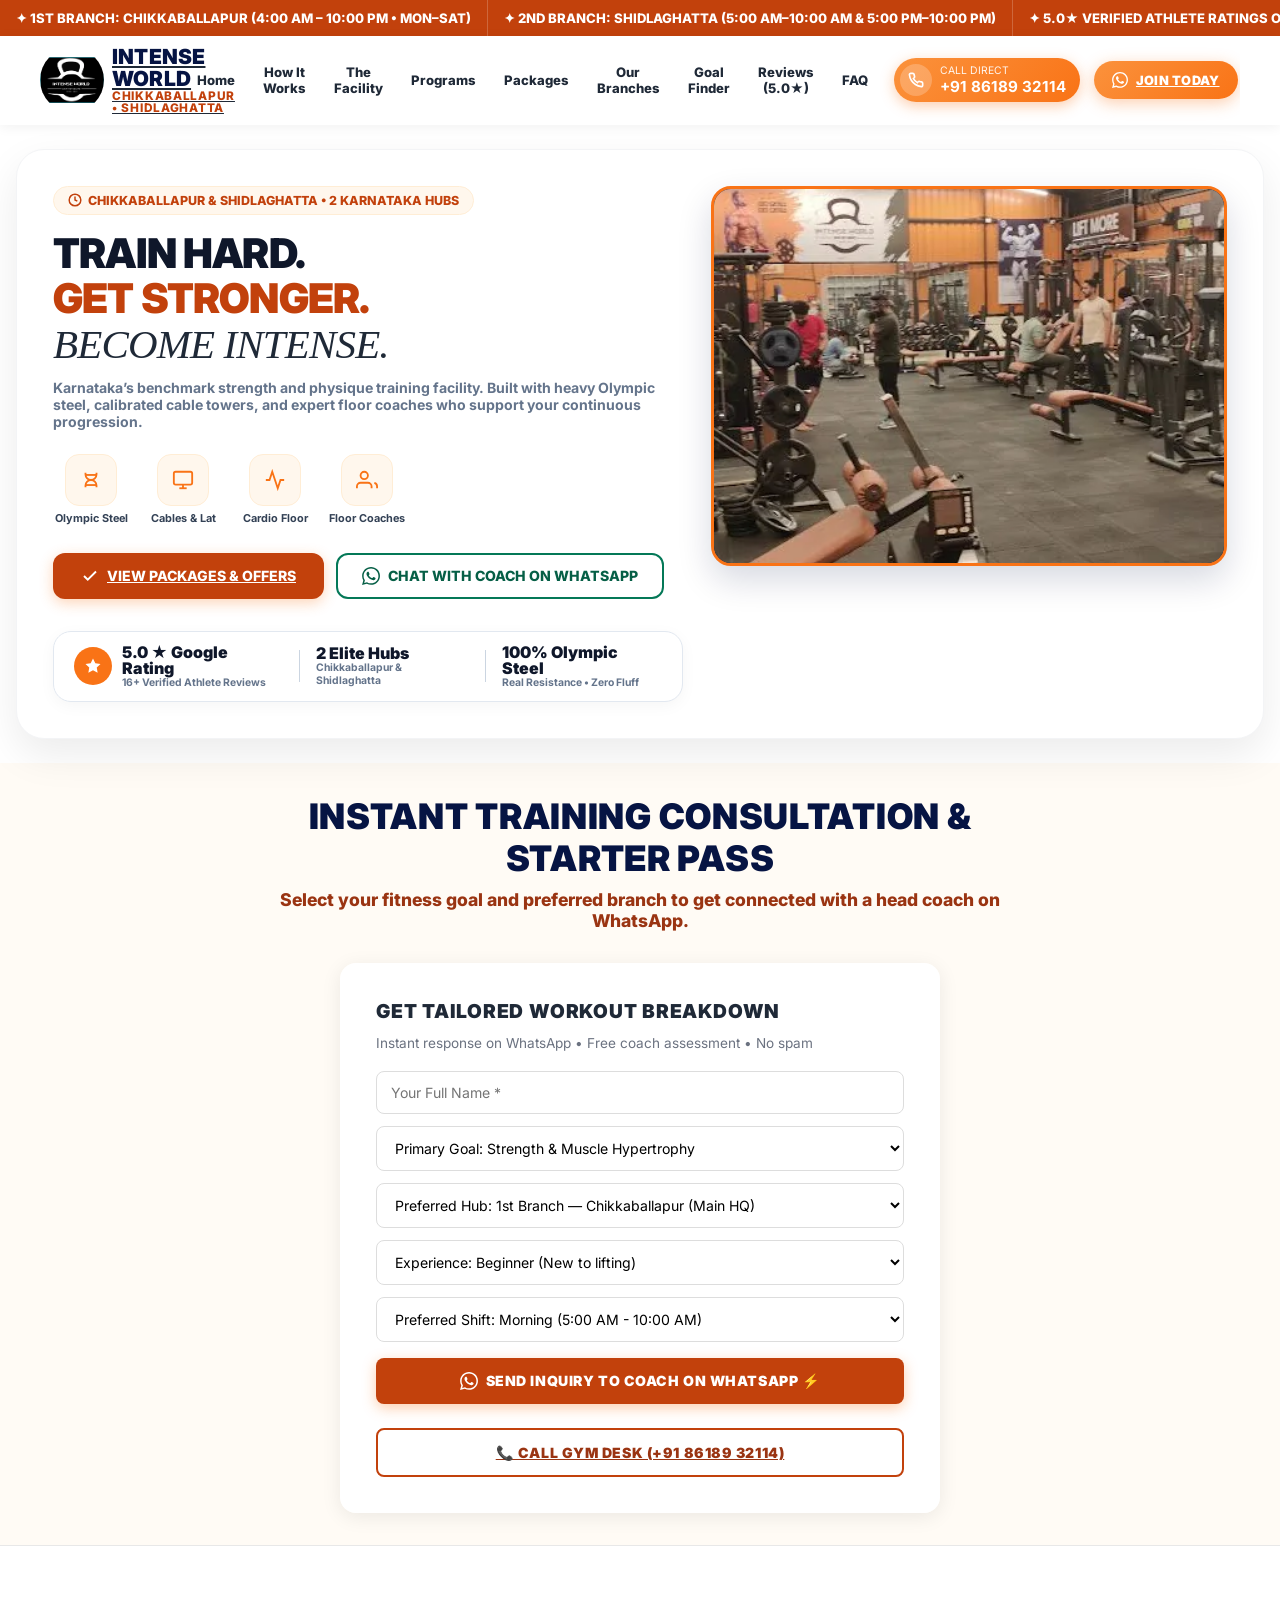
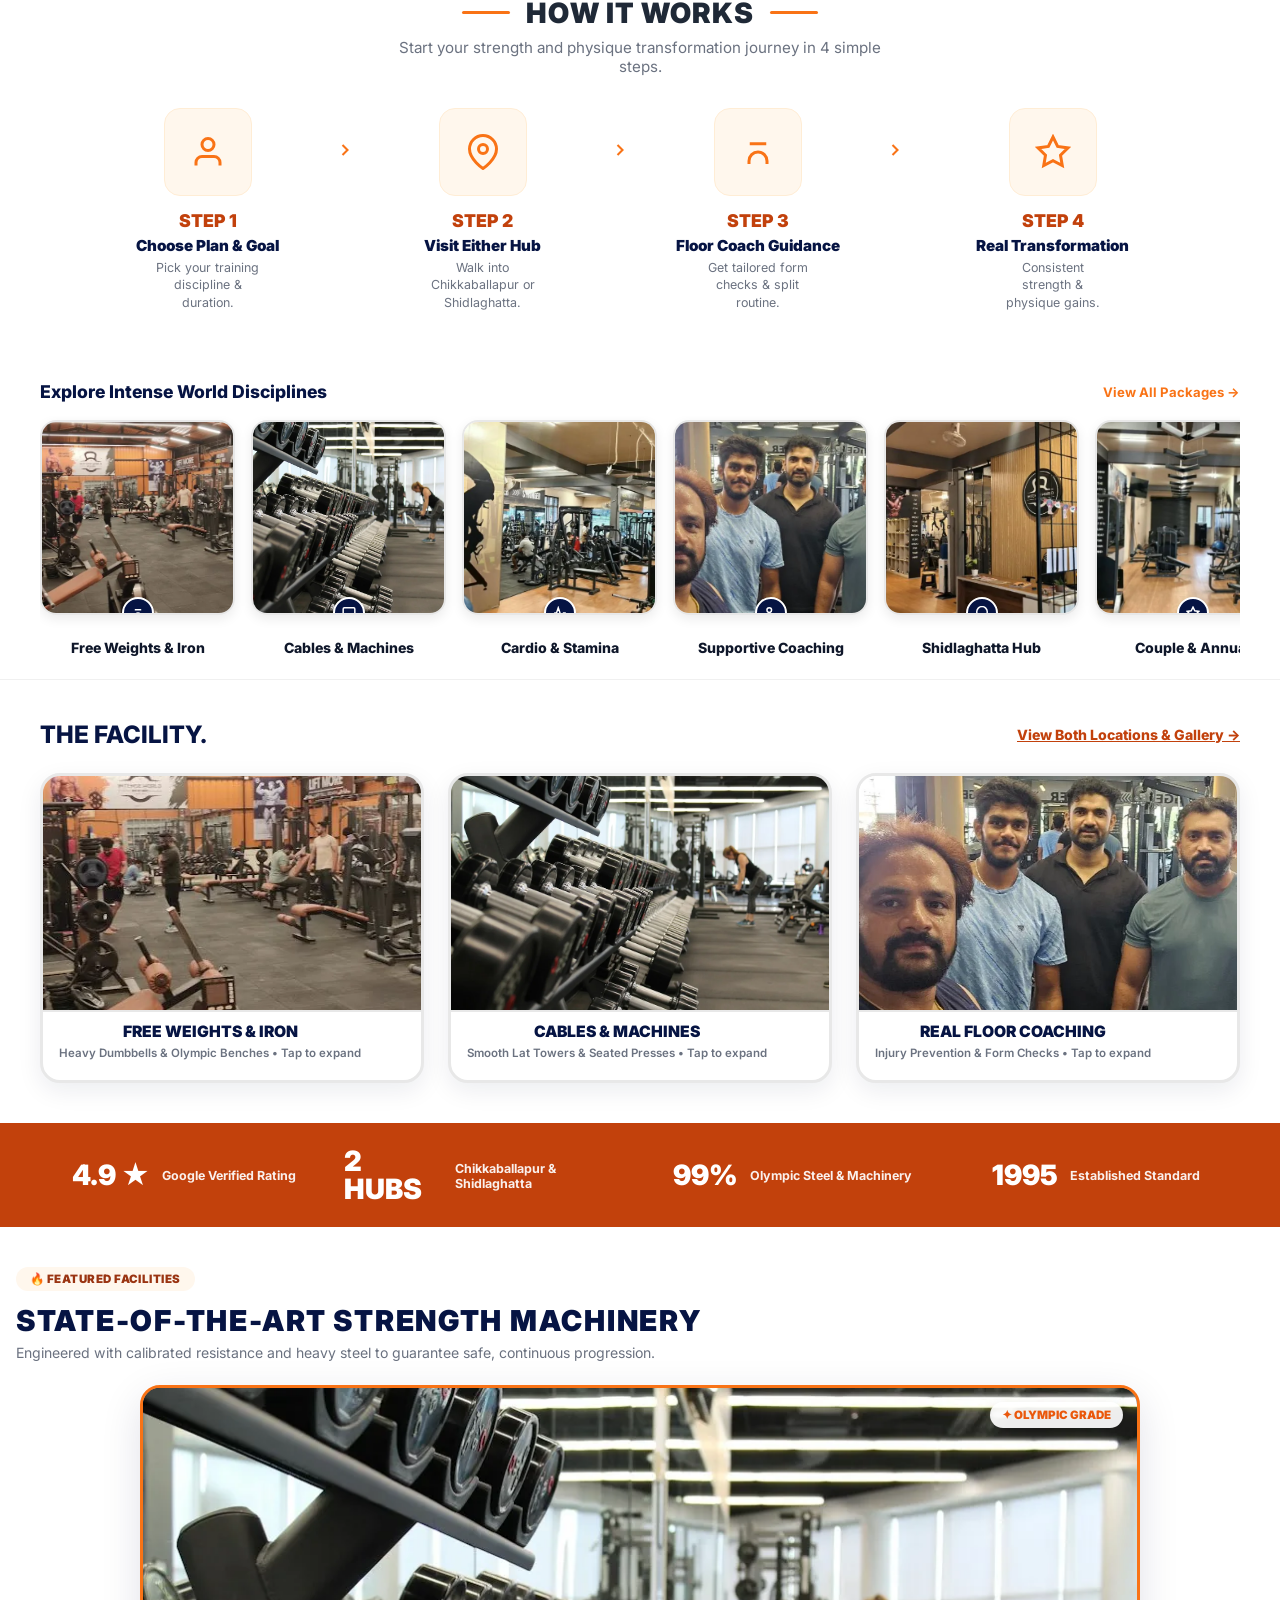
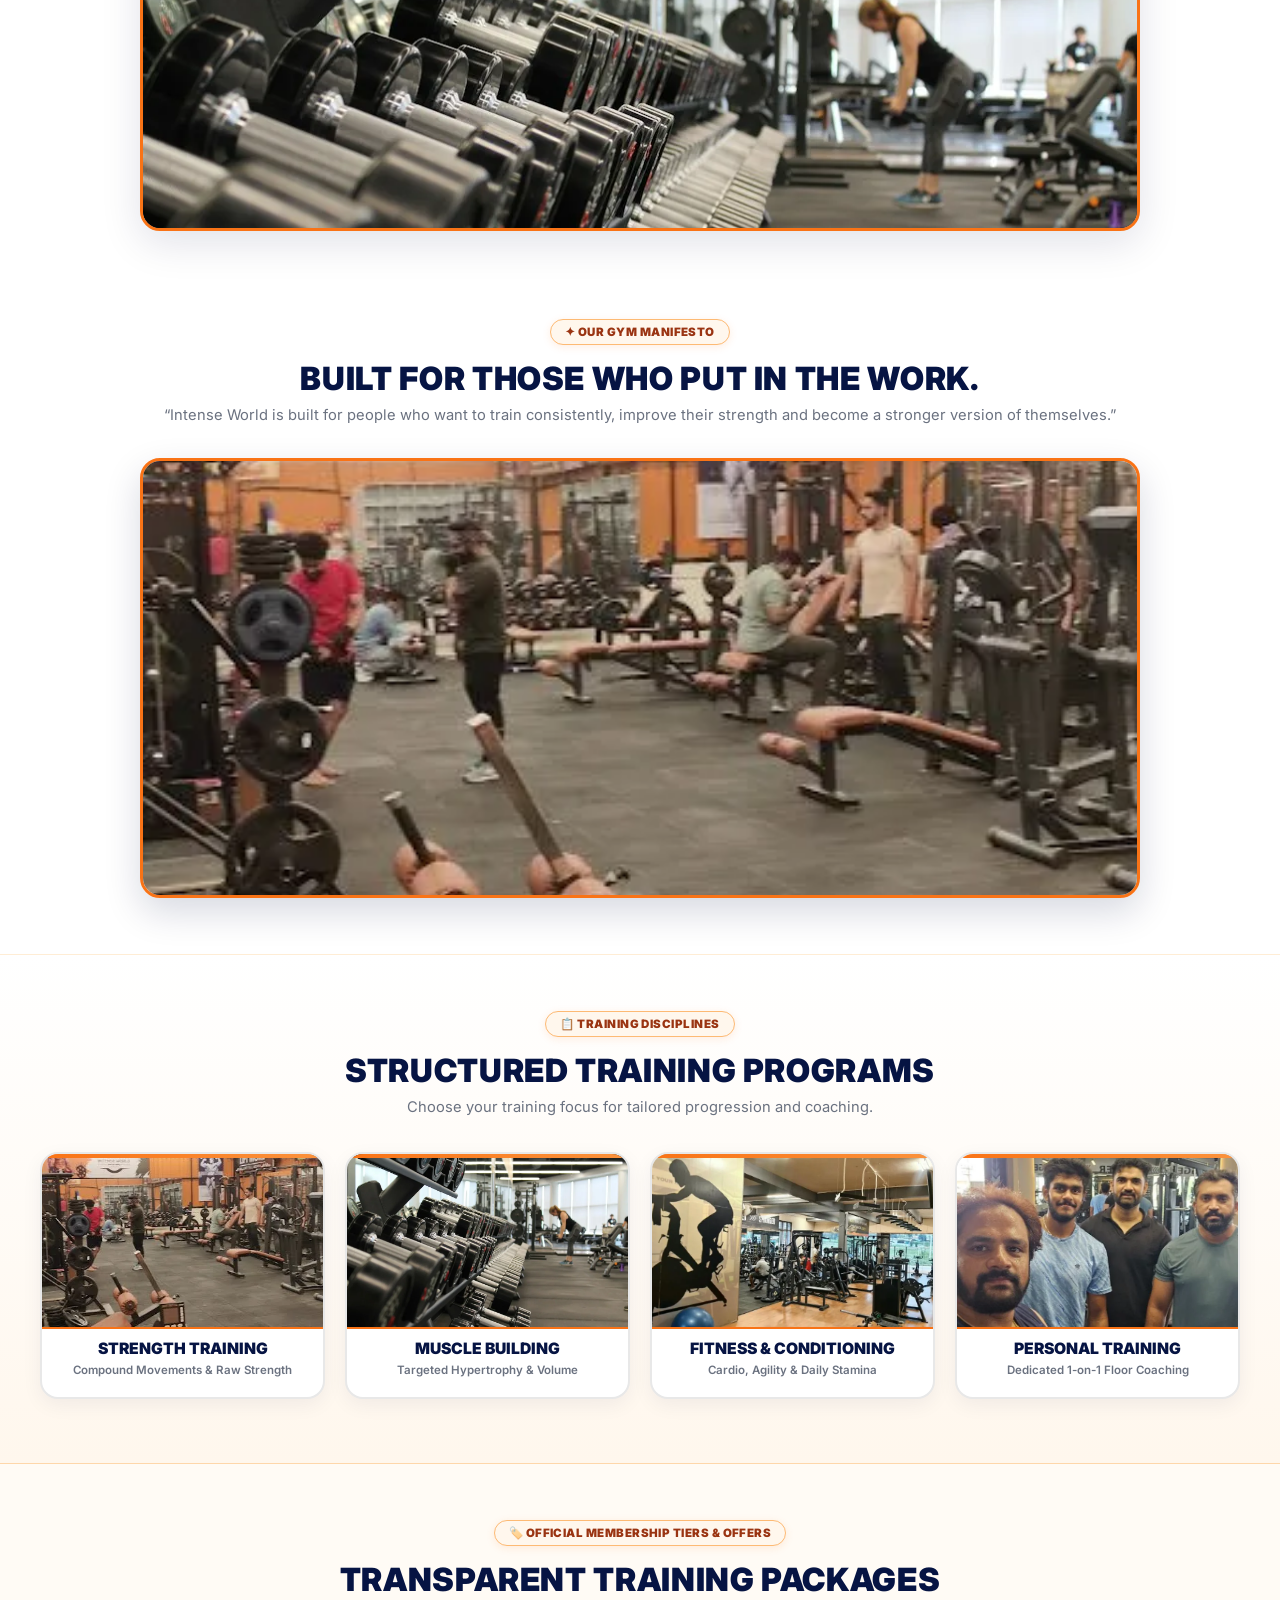
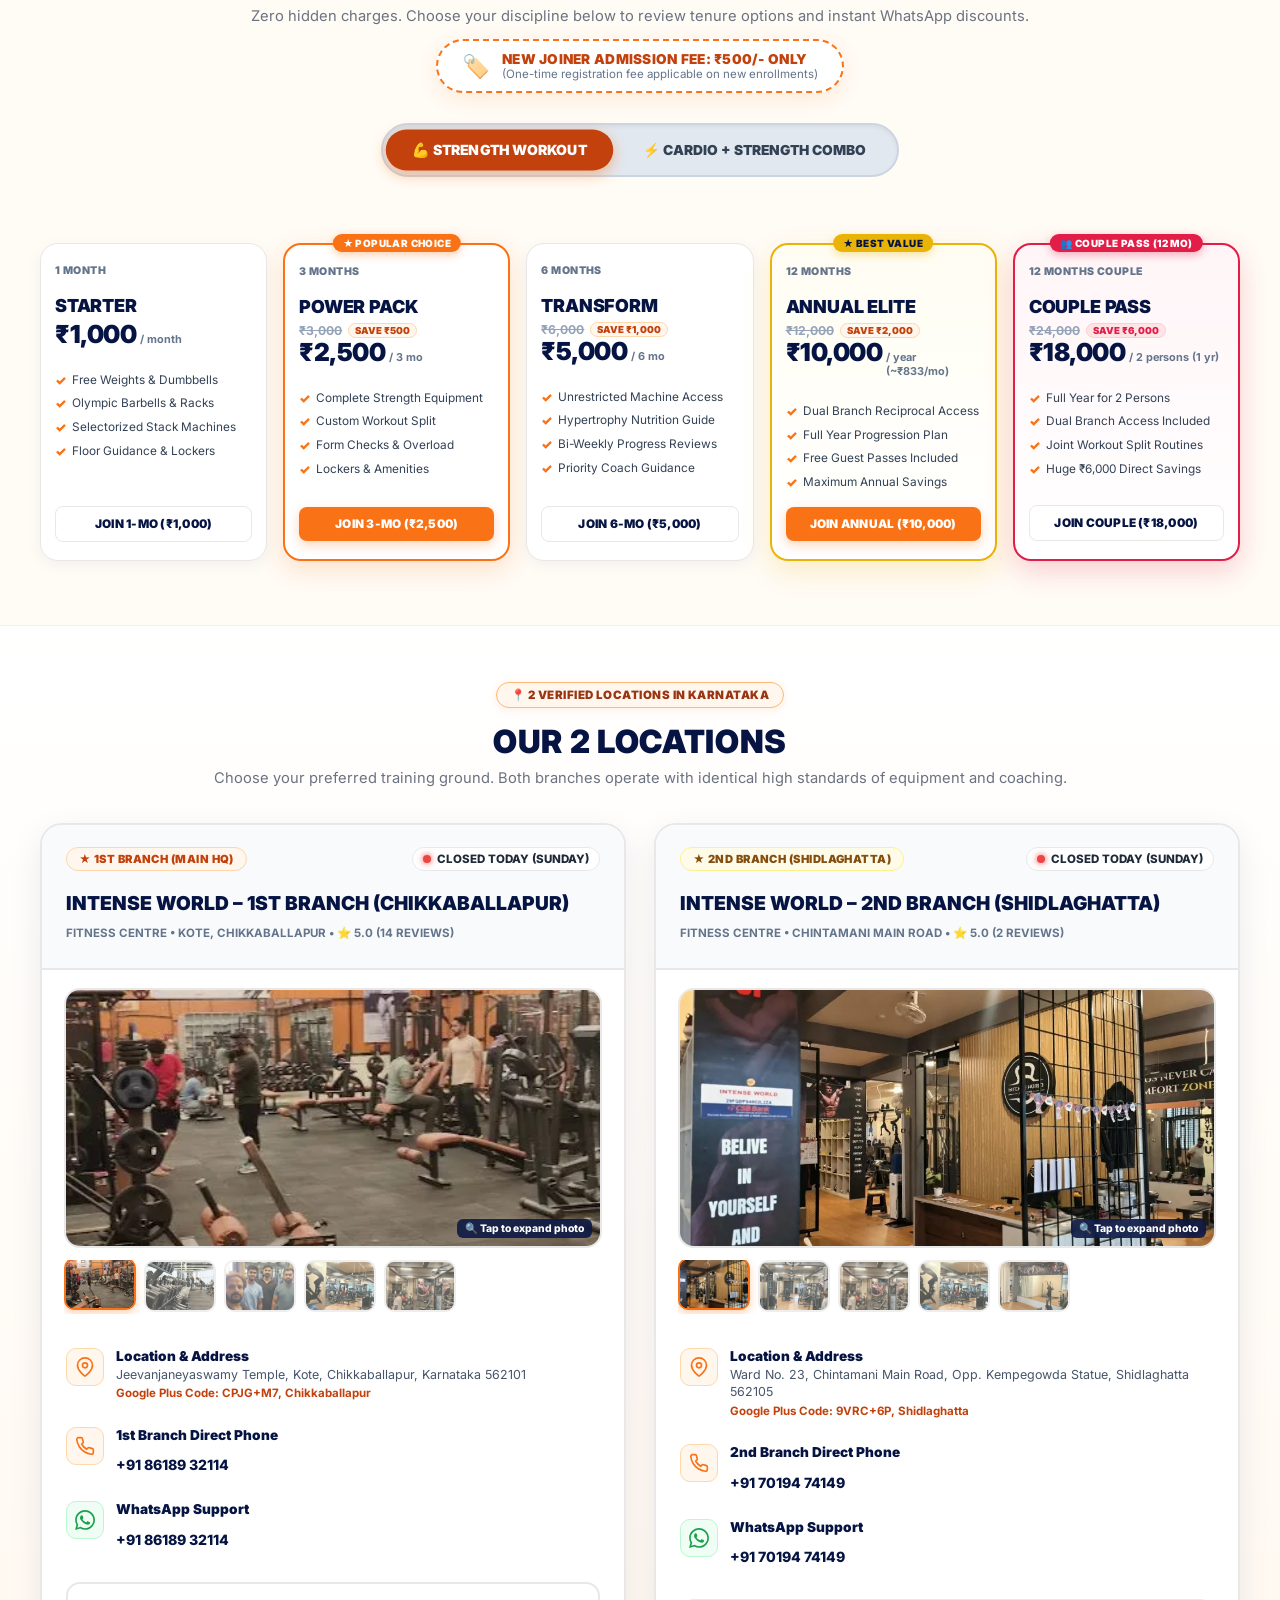
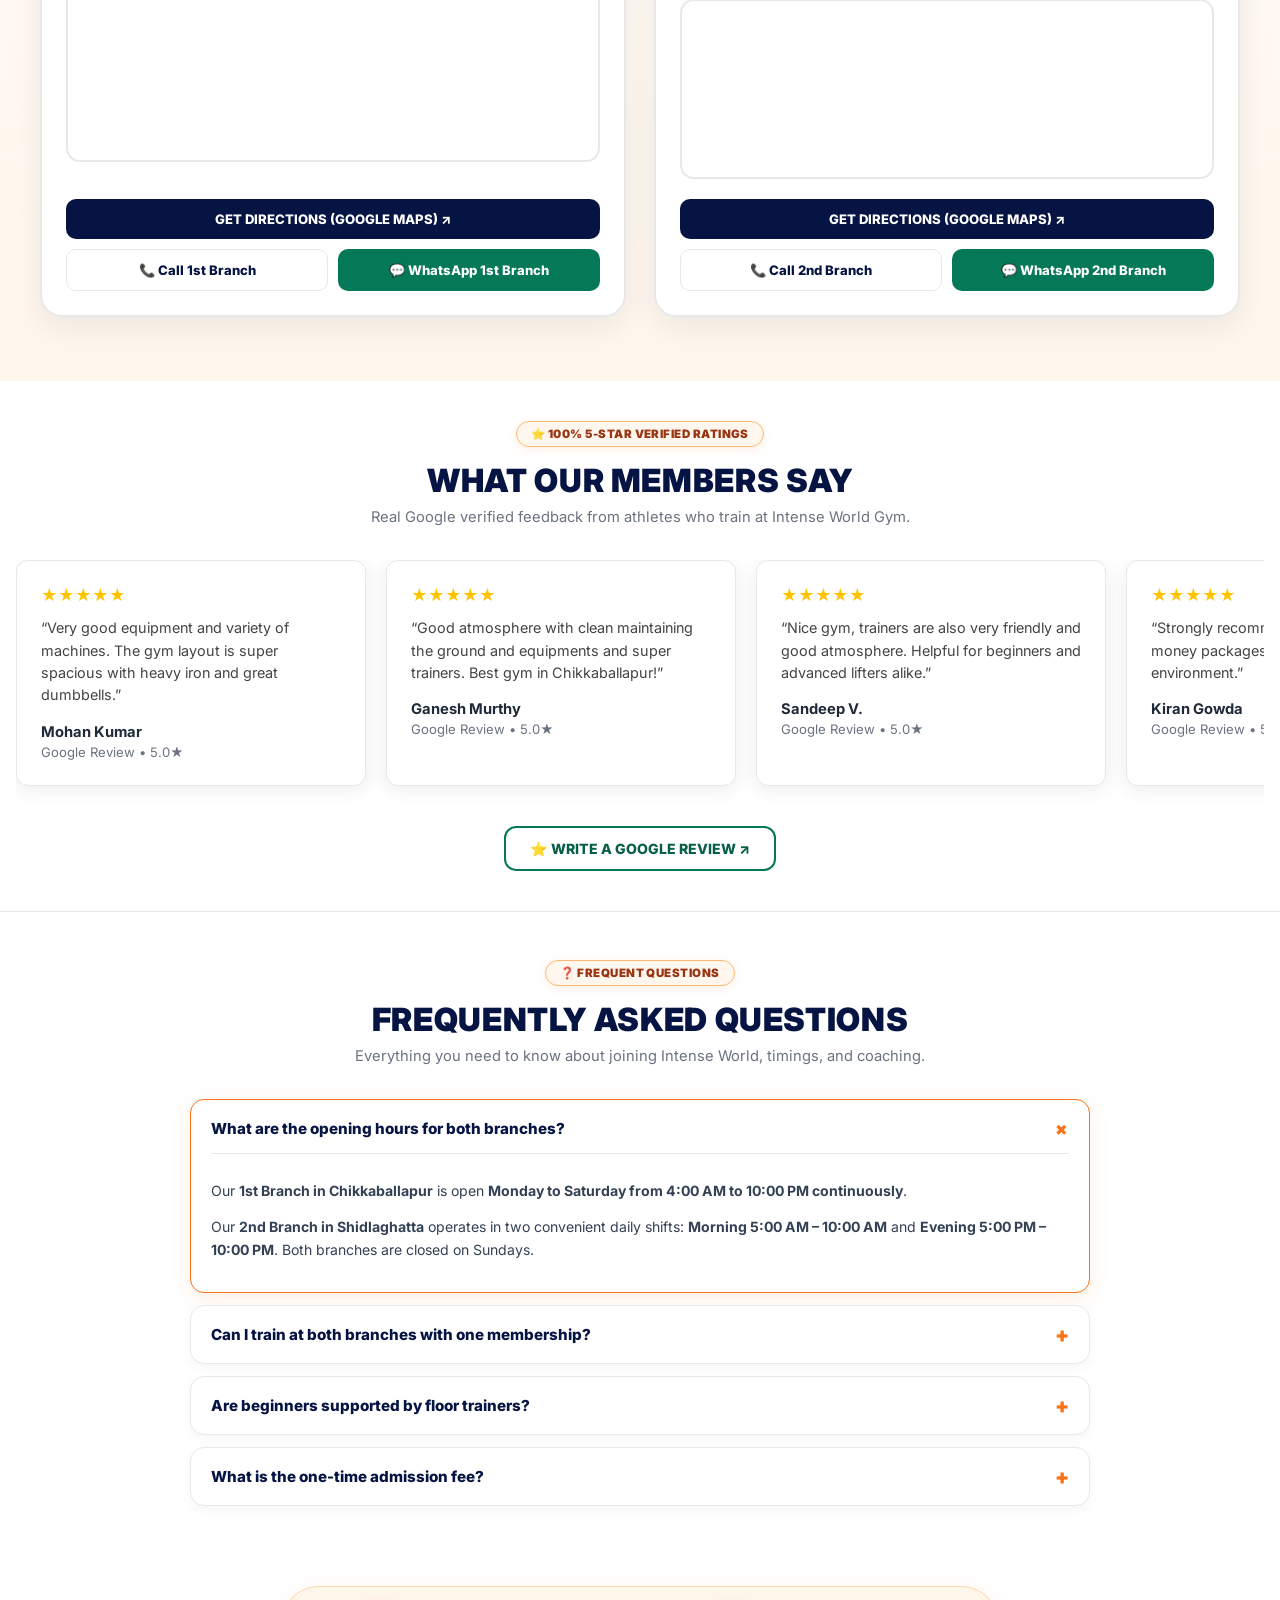
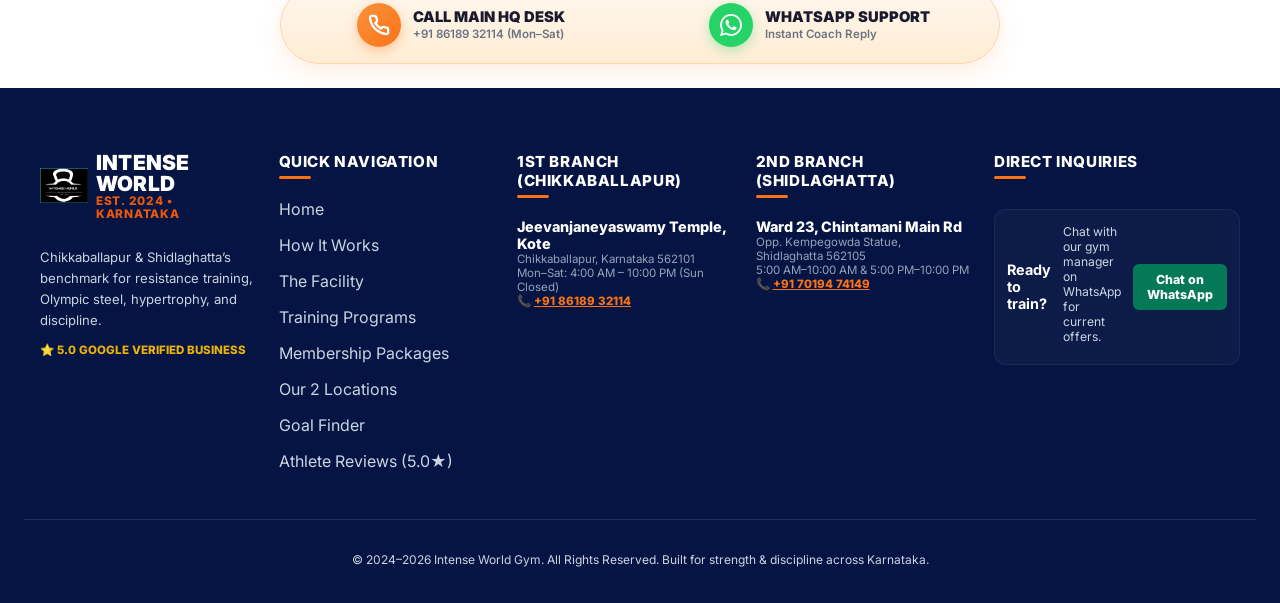
==== commit 7bf47d62: "Boost Lighthouse Performance and Accessibility: preload LCP, add ARIA roles, iframe titles, touch ta" ====
--- a/public/index.html
+++ b/public/index.html
@@ -28,9 +28,10 @@
   <meta name="twitter:description" content="Top-rated gym in Chikkaballapur & Shidlaghatta. Olympic weights, clean environment & supportive trainers.">
   <meta name="twitter:image" content="assets/logo.webp">
 
-  <!-- Fonts Preconnect -->
+  <!-- Performance & Preload Hints -->
   <link rel="preconnect" href="https://fonts.googleapis.com">
   <link rel="preconnect" href="https://fonts.gstatic.com" crossorigin>
+  <link rel="preload" as="image" href="assets/gym-floor.webp" fetchpriority="high">
   <link href="https://fonts.googleapis.com/css2?family=Inter:wght@400;500;600;700;800;900&display=swap" rel="stylesheet">
 
   <!-- Structured Data: LocalBusiness & FAQ -->
@@ -264,7 +265,7 @@
               </a>
               <a href="https://wa.me/918618932114?text=Hello%20Intense%20World%2C%20I%20would%20like%20to%20know%20more%20about%20gym%20membership." target="_blank" rel="noopener noreferrer" class="hero-btn-whatsapp-outline">
                 <svg width="18" height="18" viewBox="0 0 24 24" fill="currentColor"><path d="M.057 24l1.687-6.163c-1.041-1.804-1.588-3.849-1.587-5.946.003-6.556 5.338-11.891 11.893-11.891 3.181.001 6.167 1.24 8.413 3.488 2.245 2.248 3.481 5.236 3.48 8.414-.003 6.557-5.338 11.892-11.893 11.892-1.99-.001-3.951-.5-5.688-1.448l-6.305 1.654zm6.597-3.807c1.676.995 3.276 1.591 5.392 1.592 5.448 0 9.886-4.434 9.889-9.885.002-5.462-4.415-9.89-9.881-9.892-5.452 0-9.887 4.434-9.889 9.884-.001 2.225.651 3.891 1.746 5.634l-.999 3.648 3.742-.981zm11.387-5.464c-.074-.124-.272-.198-.57-.347-.297-.149-1.758-.868-2.031-.967-.272-.099-.47-.149-.669.149-.198.297-.768.967-.941 1.165-.173.198-.347.223-.644.074-.297-.149-1.255-.462-2.39-1.475-.883-.788-1.48-1.761-1.653-2.059-.173-.297-.018-.458.13-.606.134-.133.297-.347.446-.521.151-.172.2-.296.3-.495.099-.198.05-.372-.025-.521-.075-.148-.669-1.611-.916-2.206-.242-.579-.487-.501-.669-.51l-.57-.01c-.198 0-.52.074-.792.372s-1.04 1.016-1.04 2.479 1.065 2.876 1.213 3.074c.149.198 2.095 3.2 5.076 4.487.709.306 1.263.489 1.694.626.712.226 1.36.194 1.872.118.571-.085 1.758-.719 2.006-1.413.248-.695.248-1.29.173-1.414z"/></svg>
-                <span>CHAT ON WHATSAPP</span>
+                <span>CHAT WITH COACH ON WHATSAPP</span>
               </a>
             </div>
 
@@ -302,7 +303,7 @@
 
           <!-- Right Image / Carousel Slide -->
           <div class="hero-image-container lightbox-trigger" data-img="assets/gym-floor.webp" data-caption="Intense World Gym Main Resistance Training Floor">
-            <img src="assets/gym-floor.webp" alt="Intense World Gym Main Floor" class="hero-slide-img active" loading="eager">
+            <img src="assets/gym-floor.webp" alt="Intense World Gym Main Floor" class="hero-slide-img active" loading="eager" fetchpriority="high" width="400" height="500">
           </div>
         </div>
       </div>
@@ -323,11 +324,11 @@
           <p class="hero-form-sub">Instant response on WhatsApp • Free coach assessment • No spam</p>
 
           <div class="hero-input-group">
-            <input type="text" id="userNameInput" placeholder="Your Full Name *" required>
+            <input type="text" id="userNameInput" placeholder="Your Full Name *" aria-label="Your Full Name" required>
           </div>
 
           <div class="hero-input-group">
-            <select id="userGoal" required>
+            <select id="userGoal" aria-label="Primary Fitness Goal" required>
               <option value="Strength & Muscle Hypertrophy">Primary Goal: Strength & Muscle Hypertrophy</option>
               <option value="Fat Loss & Lean Conditioning">Primary Goal: Fat Loss & Lean Conditioning</option>
               <option value="General Health & Posture">Primary Goal: General Health & Posture</option>
@@ -337,14 +338,14 @@
           </div>
 
           <div class="hero-input-group">
-            <select id="preferredBranch" required>
+            <select id="preferredBranch" aria-label="Preferred Gym Hub / Branch" required>
               <option value="1st Branch — Chikkaballapur (Main HQ)">Preferred Hub: 1st Branch — Chikkaballapur (Main HQ)</option>
               <option value="2nd Branch — Shidlaghatta (Chintamani Rd)">Preferred Hub: 2nd Branch — Shidlaghatta (Chintamani Rd)</option>
             </select>
           </div>
 
           <div class="hero-input-group">
-            <select id="trainingExperience" required>
+            <select id="trainingExperience" aria-label="Lifting and Training Experience" required>
               <option value="Beginner (New to lifting)">Experience: Beginner (New to lifting)</option>
               <option value="Intermediate (6+ months training)">Experience: Intermediate (6+ months training)</option>
               <option value="Advanced Athlete">Experience: Advanced Athlete</option>
@@ -352,7 +353,7 @@
           </div>
 
           <div class="hero-input-group">
-            <select id="preferredTiming" required>
+            <select id="preferredTiming" aria-label="Preferred Workout Shift / Timing" required>
               <option value="Morning Shift (5:00 AM - 10:00 AM)">Preferred Shift: Morning (5:00 AM - 10:00 AM)</option>
               <option value="Afternoon Shift (12:00 PM - 4:00 PM)">Preferred Shift: Afternoon (12:00 PM - 4:00 PM)</option>
               <option value="Evening Shift (5:00 PM - 10:00 PM)">Preferred Shift: Evening (5:00 PM - 10:00 PM)</option>
@@ -390,7 +391,7 @@
               <svg width="36" height="36" viewBox="0 0 24 24" fill="none" stroke="currentColor" stroke-width="2"><path d="M20 21v-2a4 4 0 0 0-4-4H8a4 4 0 0 0-4 4v2"></path><circle cx="12" cy="7" r="4"></circle></svg>
             </div>
             <div class="hiw-step-number">STEP 1</div>
-            <h4 class="hiw-step-title">Choose Plan & Goal</h4>
+            <h3 class="hiw-step-title">Choose Plan & Goal</h3>
             <p class="hiw-step-desc">Pick your training discipline & duration.</p>
           </div>
           <div class="hiw-arrow">
@@ -405,7 +406,7 @@
               <svg width="36" height="36" viewBox="0 0 24 24" fill="none" stroke="currentColor" stroke-width="2"><path d="M21 10c0 7-9 13-9 13s-9-6-9-13a9 9 0 0 1 18 0z"></path><circle cx="12" cy="10" r="3"></circle></svg>
             </div>
             <div class="hiw-step-number">STEP 2</div>
-            <h4 class="hiw-step-title">Visit Either Hub</h4>
+            <h3 class="hiw-step-title">Visit Either Hub</h3>
             <p class="hiw-step-desc">Walk into Chikkaballapur or Shidlaghatta.</p>
           </div>
           <div class="hiw-arrow">
@@ -420,7 +421,7 @@
               <svg width="36" height="36" viewBox="0 0 24 24" fill="none" stroke="currentColor" stroke-width="2"><path d="M6.5 6.5h11"></path><path d="M6 20v-2a6 6 0 0 1 12 0v2"></path></svg>
             </div>
             <div class="hiw-step-number">STEP 3</div>
-            <h4 class="hiw-step-title">Floor Coach Guidance</h4>
+            <h3 class="hiw-step-title">Floor Coach Guidance</h3>
             <p class="hiw-step-desc">Get tailored form checks & split routine.</p>
           </div>
           <div class="hiw-arrow">
@@ -435,7 +436,7 @@
               <svg width="36" height="36" viewBox="0 0 24 24" fill="none" stroke="currentColor" stroke-width="2"><polygon points="12 2 15.09 8.26 22 9.27 17 14.14 18.18 21.02 12 17.77 5.82 21.02 7 14.14 2 9.27 8.91 8.26 12 2"></polygon></svg>
             </div>
             <div class="hiw-step-number">STEP 4</div>
-            <h4 class="hiw-step-title">Real Transformation</h4>
+            <h3 class="hiw-step-title">Real Transformation</h3>
             <p class="hiw-step-desc">Consistent strength & physique gains.</p>
           </div>
         </div>
@@ -722,11 +723,11 @@
           </div>
 
           <!-- Plan Switcher Tabs -->
-          <div class="package-plan-switcher" role="tablist">
-            <button type="button" class="package-tab-btn active" id="tabBtnStrength" data-package-tab="strength">
+          <div class="package-plan-switcher" role="tablist" aria-label="Membership Package Categories">
+            <button type="button" class="package-tab-btn active" id="tabBtnStrength" role="tab" aria-selected="true" aria-controls="packageGridStrength" data-package-tab="strength">
               💪 STRENGTH WORKOUT
             </button>
-            <button type="button" class="package-tab-btn" id="tabBtnCardio" data-package-tab="cardio">
+            <button type="button" class="package-tab-btn" id="tabBtnCardio" role="tab" aria-selected="false" aria-controls="packageGridCardio" data-package-tab="cardio">
               ⚡ CARDIO + STRENGTH COMBO
             </button>
           </div>
@@ -1109,7 +1110,7 @@
                   <svg width="20" height="20" viewBox="0 0 24 24" fill="none" stroke="currentColor" stroke-width="2"><path d="M21 10c0 7-9 13-9 13s-9-6-9-13a9 9 0 0 1 18 0z"></path><circle cx="12" cy="10" r="3"></circle></svg>
                 </div>
                 <div class="branch-info-content">
-                  <h5>Location & Address</h5>
+                  <h4 class="branch-detail-heading">Location & Address</h4>
                   <address>Jeevanjaneyaswamy Temple, Kote, Chikkaballapur, Karnataka 562101</address>
                   <p class="plus-code">Google Plus Code: <strong>CPJG+M7, Chikkaballapur</strong></p>
                 </div>
@@ -1120,7 +1121,7 @@
                   <svg width="20" height="20" viewBox="0 0 24 24" fill="none" stroke="currentColor" stroke-width="2"><path d="M22 16.92v3a2 2 0 0 1-2.18 2 19.79 19.79 0 0 1-8.63-3.07 19.5 19.5 0 0 1-6-6 19.79 19.79 0 0 1-3.07-8.67A2 2 0 0 1 4.11 2h3a2 2 0 0 1 2 1.72 12.84 12.84 0 0 0 .7 2.81 2 2 0 0 1-.45 2.11L8.09 9.91a16 16 0 0 0 6 6l1.27-1.27a2 2 0 0 1 2.11-.45 12.84 12.84 0 0 0 2.81.7A2 2 0 0 1 22 16.92z"></path></svg>
                 </div>
                 <div class="branch-info-content">
-                  <h5>1st Branch Direct Phone</h5>
+                  <h4 class="branch-detail-heading">1st Branch Direct Phone</h4>
                   <p><a href="tel:+918618932114" class="phone-link">+91 86189 32114</a></p>
                 </div>
               </div>
@@ -1130,14 +1131,14 @@
                   <svg width="20" height="20" viewBox="0 0 24 24" fill="currentColor"><path d="M.057 24l1.687-6.163c-1.041-1.804-1.588-3.849-1.587-5.946.003-6.556 5.338-11.891 11.893-11.891 3.181.001 6.167 1.24 8.413 3.488 2.245 2.248 3.481 5.236 3.48 8.414-.003 6.557-5.338 11.892-11.893 11.892-1.99-.001-3.951-.5-5.688-1.448l-6.305 1.654zm6.597-3.807c1.676.995 3.276 1.591 5.392 1.592 5.448 0 9.886-4.434 9.889-9.885.002-5.462-4.415-9.89-9.881-9.892-5.452 0-9.887 4.434-9.889 9.884-.001 2.225.651 3.891 1.746 5.634l-.999 3.648 3.742-.981zm11.387-5.464c-.074-.124-.272-.198-.57-.347-.297-.149-1.758-.868-2.031-.967-.272-.099-.47-.149-.669.149-.198.297-.768.967-.941 1.165-.173.198-.347.223-.644.074-.297-.149-1.255-.462-2.39-1.475-.883-.788-1.48-1.761-1.653-2.059-.173-.297-.018-.458.13-.606.134-.133.297-.347.446-.521.151-.172.2-.296.3-.495.099-.198.05-.372-.025-.521-.075-.148-.669-1.611-.916-2.206-.242-.579-.487-.501-.669-.51l-.57-.01c-.198 0-.52.074-.792.372s-1.04 1.016-1.04 2.479 1.065 2.876 1.213 3.074c.149.198 2.095 3.2 5.076 4.487.709.306 1.263.489 1.694.626.712.226 1.36.194 1.872.118.571-.085 1.758-.719 2.006-1.413.248-.695.248-1.29.173-1.414z"/></svg>
                 </div>
                 <div class="branch-info-content">
-                  <h5>WhatsApp Support</h5>
+                  <h4 class="branch-detail-heading">WhatsApp Support</h4>
                   <p><a href="https://wa.me/918618932114?text=Hello%20Intense%20World%2C%20I%20would%20like%20to%20know%20more%20about%20the%201st%20Branch." target="_blank" rel="noopener noreferrer" class="phone-link">+91 86189 32114</a></p>
                 </div>
               </div>
 
               <!-- Map Embed -->
               <div class="branch-map-embed">
-                <iframe src="https://maps.google.com/maps?q=13.4317038,77.7256394&t=&z=17&ie=UTF8&iwloc=&output=embed" allowfullscreen="" loading="lazy"></iframe>
+                <iframe src="https://maps.google.com/maps?q=13.4317038,77.7256394&t=&z=17&ie=UTF8&iwloc=&output=embed" title="Google Map Location of Intense World Gym Chikkaballapur Branch" allowfullscreen="" loading="lazy"></iframe>
               </div>
 
               <div class="branch-actions-wrap">
@@ -1197,7 +1198,7 @@
                   <svg width="20" height="20" viewBox="0 0 24 24" fill="none" stroke="currentColor" stroke-width="2"><path d="M21 10c0 7-9 13-9 13s-9-6-9-13a9 9 0 0 1 18 0z"></path><circle cx="12" cy="10" r="3"></circle></svg>
                 </div>
                 <div class="branch-info-content">
-                  <h5>Location & Address</h5>
+                  <h4 class="branch-detail-heading">Location & Address</h4>
                   <address>Ward No. 23, Chintamani Main Road, Opp. Kempegowda Statue, Shidlaghatta 562105</address>
                   <p class="plus-code gold">Google Plus Code: <strong>9VRC+6P, Shidlaghatta</strong></p>
                 </div>
@@ -1208,7 +1209,7 @@
                   <svg width="20" height="20" viewBox="0 0 24 24" fill="none" stroke="currentColor" stroke-width="2"><path d="M22 16.92v3a2 2 0 0 1-2.18 2 19.79 19.79 0 0 1-8.63-3.07 19.5 19.5 0 0 1-6-6 19.79 19.79 0 0 1-3.07-8.67A2 2 0 0 1 4.11 2h3a2 2 0 0 1 2 1.72 12.84 12.84 0 0 0 .7 2.81 2 2 0 0 1-.45 2.11L8.09 9.91a16 16 0 0 0 6 6l1.27-1.27a2 2 0 0 1 2.11-.45 12.84 12.84 0 0 0 2.81.7A2 2 0 0 1 22 16.92z"></path></svg>
                 </div>
                 <div class="branch-info-content">
-                  <h5>2nd Branch Direct Phone</h5>
+                  <h4 class="branch-detail-heading">2nd Branch Direct Phone</h4>
                   <p><a href="tel:+917019474149" class="phone-link">+91 70194 74149</a></p>
                 </div>
               </div>
@@ -1218,14 +1219,14 @@
                   <svg width="20" height="20" viewBox="0 0 24 24" fill="currentColor"><path d="M.057 24l1.687-6.163c-1.041-1.804-1.588-3.849-1.587-5.946.003-6.556 5.338-11.891 11.893-11.891 3.181.001 6.167 1.24 8.413 3.488 2.245 2.248 3.481 5.236 3.48 8.414-.003 6.557-5.338 11.892-11.893 11.892-1.99-.001-3.951-.5-5.688-1.448l-6.305 1.654zm6.597-3.807c1.676.995 3.276 1.591 5.392 1.592 5.448 0 9.886-4.434 9.889-9.885.002-5.462-4.415-9.89-9.881-9.892-5.452 0-9.887 4.434-9.889 9.884-.001 2.225.651 3.891 1.746 5.634l-.999 3.648 3.742-.981zm11.387-5.464c-.074-.124-.272-.198-.57-.347-.297-.149-1.758-.868-2.031-.967-.272-.099-.47-.149-.669.149-.198.297-.768.967-.941 1.165-.173.198-.347.223-.644.074-.297-.149-1.255-.462-2.39-1.475-.883-.788-1.48-1.761-1.653-2.059-.173-.297-.018-.458.13-.606.134-.133.297-.347.446-.521.151-.172.2-.296.3-.495.099-.198.05-.372-.025-.521-.075-.148-.669-1.611-.916-2.206-.242-.579-.487-.501-.669-.51l-.57-.01c-.198 0-.52.074-.792.372s-1.04 1.016-1.04 2.479 1.065 2.876 1.213 3.074c.149.198 2.095 3.2 5.076 4.487.709.306 1.263.489 1.694.626.712.226 1.36.194 1.872.118.571-.085 1.758-.719 2.006-1.413.248-.695.248-1.29.173-1.414z"/></svg>
                 </div>
                 <div class="branch-info-content">
-                  <h5>WhatsApp Support</h5>
+                  <h4 class="branch-detail-heading">WhatsApp Support</h4>
                   <p><a href="https://wa.me/917019474149?text=Hello%20Intense%20World%2C%20I%20would%20like%20to%20know%20more%20about%20the%202nd%20Branch." target="_blank" rel="noopener noreferrer" class="phone-link">+91 70194 74149</a></p>
                 </div>
               </div>
 
               <!-- Map Embed -->
               <div class="branch-map-embed">
-                <iframe src="https://maps.google.com/maps?q=13.3905763,77.8717771&t=&z=17&ie=UTF8&iwloc=&output=embed" allowfullscreen="" loading="lazy"></iframe>
+                <iframe src="https://maps.google.com/maps?q=13.3905763,77.8717771&t=&z=17&ie=UTF8&iwloc=&output=embed" title="Google Map Location of Intense World Gym Shidlaghatta Branch" allowfullscreen="" loading="lazy"></iframe>
               </div>
 
               <div class="branch-actions-wrap">
--- a/public/styles.css
+++ b/public/styles.css
@@ -2194,3 +2194,395 @@
     display: flex !important;
   }
 }
+
+/* ==========================================================
+   MOBILE VIEW POLISH & FIXES (OVERLAPS, RUBBER CARDS, HEADER)
+   ========================================================== */
+
+@media (max-width: 768px) {
+  /* 1. Brand Bar & Navbar: No overlap, clean alignment */
+  .brand-bar {
+    display: flex !important;
+    align-items: center !important;
+    justify-content: space-between !important;
+    padding: 8px 12px !important;
+    gap: 8px !important;
+    width: 100% !important;
+    box-sizing: border-box !important;
+  }
+
+  .menu-button {
+    display: flex !important;
+    align-items: center !important;
+    justify-content: center !important;
+    flex-shrink: 0 !important;
+    width: 36px !important;
+    height: 36px !important;
+    padding: 4px !important;
+  }
+
+  .brand-lockup {
+    display: flex !important;
+    align-items: center !important;
+    gap: 6px !important;
+    flex: 1 !important;
+    min-width: 0 !important;
+  }
+
+  .brand-logo-img {
+    width: 36px !important;
+    height: 36px !important;
+    flex-shrink: 0 !important;
+  }
+
+  .brand-logo-text {
+    display: flex !important;
+    flex-direction: column !important;
+    min-width: 0 !important;
+    line-height: 1.1 !important;
+  }
+
+  .brand-logo-text strong {
+    font-size: 0.82rem !important;
+    white-space: nowrap !important;
+    overflow: hidden !important;
+    text-overflow: ellipsis !important;
+  }
+
+  .brand-logo-text b {
+    font-size: 0.52rem !important;
+    white-space: nowrap !important;
+    overflow: hidden !important;
+    text-overflow: ellipsis !important;
+    color: #c2410c !important;
+  }
+
+  /* Compact Call Direct Button: Icon pill, never overlapping */
+  .call-block {
+    display: inline-flex !important;
+    align-items: center !important;
+    justify-content: center !important;
+    padding: 6px 10px !important;
+    height: 34px !important;
+    gap: 5px !important;
+    border-radius: 999px !important;
+    flex-shrink: 0 !important;
+    animation: none !important; /* Stop vibration jitter on mobile */
+  }
+
+  .call-block-phone {
+    width: 22px !important;
+    height: 22px !important;
+  }
+
+  .call-block-phone svg {
+    width: 13px !important;
+    height: 13px !important;
+  }
+
+  .call-block-text small {
+    font-size: 0.65rem !important;
+    font-weight: 800 !important;
+    white-space: nowrap !important;
+  }
+
+  .call-block-text strong {
+    display: none !important;
+  }
+
+  /* Compact Join WhatsApp Button */
+  .book-top {
+    display: inline-flex !important;
+    align-items: center !important;
+    justify-content: center !important;
+    padding: 6px 10px !important;
+    height: 34px !important;
+    font-size: 0.65rem !important;
+    font-weight: 900 !important;
+    gap: 4px !important;
+    flex-shrink: 0 !important;
+    border-radius: 999px !important;
+  }
+
+  .book-top svg {
+    width: 13px !important;
+    height: 13px !important;
+  }
+
+  .book-top span {
+    white-space: nowrap !important;
+  }
+
+  /* 2. Fix Card Stretching / Rubber Distortions */
+  .package-card,
+  .spotlight-inner-card,
+  .branch-card,
+  .project-card,
+  .service-framed-card {
+    height: auto !important;
+    min-height: 0 !important;
+    max-height: none !important;
+  }
+
+  /* Mobile Spotlight Plan Card */
+  .packages-mobile-spotlight {
+    display: flex !important;
+    width: 100% !important;
+    max-width: 360px !important;
+    margin: 0 auto !important;
+  }
+
+  .spotlight-inner-card {
+    padding: 16px 14px 14px !important;
+    border-radius: 16px !important;
+  }
+
+  .spotlight-inner-card .package-features {
+    margin: 12px 0 16px !important;
+    gap: 8px !important;
+  }
+
+  .spotlight-inner-card .package-features li {
+    font-size: 0.76rem !important;
+    line-height: 1.35 !important;
+  }
+
+  .spotlight-inner-card .package-price {
+    font-size: 1.5rem !important;
+  }
+
+  /* Branches Section on Mobile */
+  .branches-grid {
+    grid-template-columns: 1fr !important;
+    gap: 20px !important;
+    padding: 0 4px !important;
+  }
+
+  .branch-card {
+    border-radius: 18px !important;
+  }
+
+  .branch-gallery {
+    padding: 14px 16px !important;
+  }
+
+  .branch-gallery-main {
+    max-height: 200px !important;
+    border-radius: 12px !important;
+  }
+
+  .branch-card-body {
+    padding: 14px 16px 18px !important;
+  }
+
+  .branch-map-embed {
+    height: 150px !important;
+  }
+
+  .branch-btn-subgroup {
+    grid-template-columns: 1fr 1fr !important;
+    gap: 8px !important;
+  }
+}
+
+/* Extra small devices (iPhone SE, etc. < 400px) */
+@media (max-width: 400px) {
+  .brand-bar {
+    padding: 6px 8px !important;
+    gap: 6px !important;
+  }
+
+  .brand-logo-text strong {
+    font-size: 0.74rem !important;
+  }
+
+  .brand-logo-text b {
+    display: none !important;
+  }
+
+  .call-block-text {
+    display: none !important;
+  }
+
+  .call-block {
+    padding: 0 !important;
+    width: 34px !important;
+    height: 34px !important;
+    border-radius: 50% !important;
+  }
+
+  .book-top {
+    padding: 6px 8px !important;
+    font-size: 0.6rem !important;
+  }
+
+  .branch-btn-subgroup {
+    grid-template-columns: 1fr !important;
+  }
+}
+
+/* ==========================================================
+   LIGHTHOUSE AUDIT REMEDIATION: ACCESSIBILITY, CONTRAST & TOUCH
+   ========================================================== */
+
+/* 1. Touch Target Optimization: Ensure minimum 44x44px interactive area for dots */
+.spotlight-dots-row {
+  display: flex !important;
+  align-items: center !important;
+  justify-content: center !important;
+  gap: 12px !important;
+  margin-top: 10px !important;
+  padding: 8px 0 !important;
+}
+
+.s-dot {
+  position: relative !important;
+  width: 10px !important;
+  height: 10px !important;
+  padding: 0 !important;
+  border-radius: 999px !important;
+  background: #94a3b8 !important;
+  border: none !important;
+  cursor: pointer !important;
+}
+
+.s-dot.active {
+  width: 26px !important;
+  background: #c2410c !important;
+}
+
+/* Touch target expander (pseudo-element invisible touch zone >= 44x44px) */
+.s-dot::before {
+  content: "" !important;
+  position: absolute !important;
+  top: 50% !important;
+  left: 50% !important;
+  transform: translate(-50%, -50%) !important;
+  min-width: 44px !important;
+  min-height: 44px !important;
+}
+
+/* 2. Enhanced Color Contrast Fixes (WCAG AA Compliant) */
+
+/* Trust Strip ticker background & text */
+.trust-strip {
+  background: #c2410c !important; /* Darker vibrant orange for AA compliance */
+  color: #ffffff !important;
+}
+.trust-item span {
+  color: #ffffff !important;
+  font-weight: 800 !important;
+}
+
+/* Hero section headline & subtitle contrast */
+.hero-banner-headline .line-orange {
+  color: #c2410c !important;
+}
+
+.hero-btn-orange {
+  background: #c2410c !important;
+  color: #ffffff !important;
+}
+
+.hero-btn-whatsapp-outline {
+  border-color: #047857 !important;
+  color: #065f46 !important;
+  background: #ffffff !important;
+}
+
+.hero-booking-main-subtitle {
+  color: #9a3412 !important;
+  font-weight: 800 !important;
+}
+
+.hero-form-submit {
+  background: #c2410c !important;
+  color: #ffffff !important;
+}
+
+.hero-form-call {
+  border-color: #c2410c !important;
+  color: #9a3412 !important;
+}
+
+/* How It Works step numbering */
+.hiw-step-number {
+  color: #c2410c !important;
+  font-weight: 900 !important;
+}
+
+/* Stats section contrast */
+.stats-bar {
+  background: #c2410c !important;
+}
+.stats-bar .stat-title,
+.stats-bar .counter-num,
+.stats-bar .stat-subtitle {
+  color: #ffffff !important;
+}
+
+/* Facility view all link */
+.view-all-services-link {
+  color: #c2410c !important;
+  font-weight: 800 !important;
+}
+
+/* Section kickers & badges */
+.trending-kicker,
+.why-choose-kicker,
+.projects-kicker {
+  background: #fff7ed !important;
+  color: #9a3412 !important;
+  border-color: #fdba74 !important;
+  font-weight: 900 !important;
+}
+
+/* Package tab button active state */
+.package-tab-btn.active {
+  background: #c2410c !important;
+  color: #ffffff !important;
+}
+
+/* WhatsApp action buttons in branch cards */
+.btn-cult-whatsapp {
+  background: #047857 !important;
+  color: #ffffff !important;
+}
+
+/* Bottom mobile dock text contrast */
+.bottom-nav-item span {
+  color: #334155 !important;
+  font-weight: 800 !important;
+}
+.bottom-nav-item svg {
+  color: #334155 !important;
+}
+.bottom-nav-item:first-child span,
+.bottom-nav-item:first-child svg {
+  color: #c2410c !important;
+}
+.bottom-nav-item.whatsapp-nav-item span,
+.bottom-nav-item.whatsapp-nav-item svg {
+  color: #047857 !important;
+}
+
+/* Footer contrast */
+.footer-layout b[style*="#fb923c"] {
+  color: #ea580c !important;
+}
+.footer-need-help-card a[style*="background: #25d366"],
+.footer-need-help-card a[style*="background: rgb(37, 211, 102)"] {
+  background: #047857 !important;
+  color: #ffffff !important;
+}
+.footer-layout p {
+  color: #cbd5e1 !important;
+}
+
+/* Branch Detail Headings in cards */
+.branch-detail-heading {
+  font-size: 0.85rem !important;
+  font-weight: 900 !important;
+  color: var(--navy) !important;
+  margin: 0 0 2px 0 !important;
+}
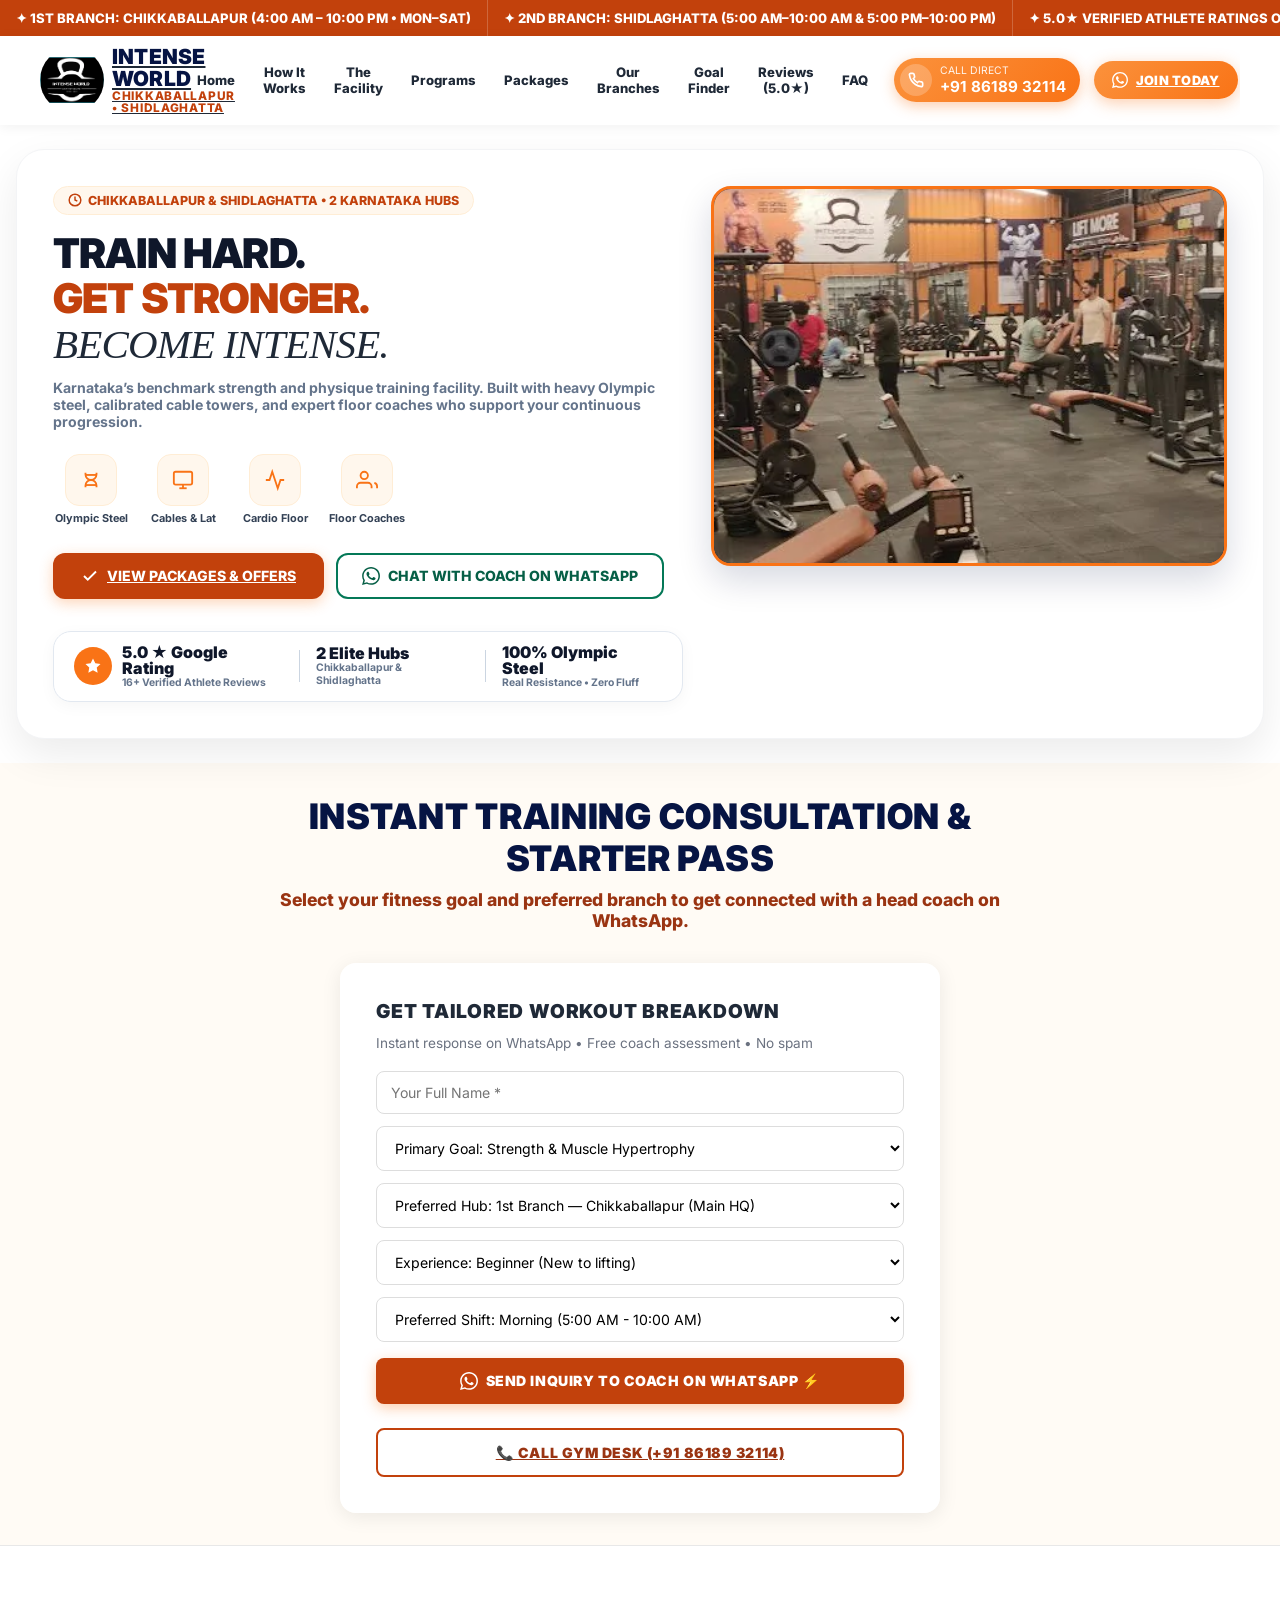
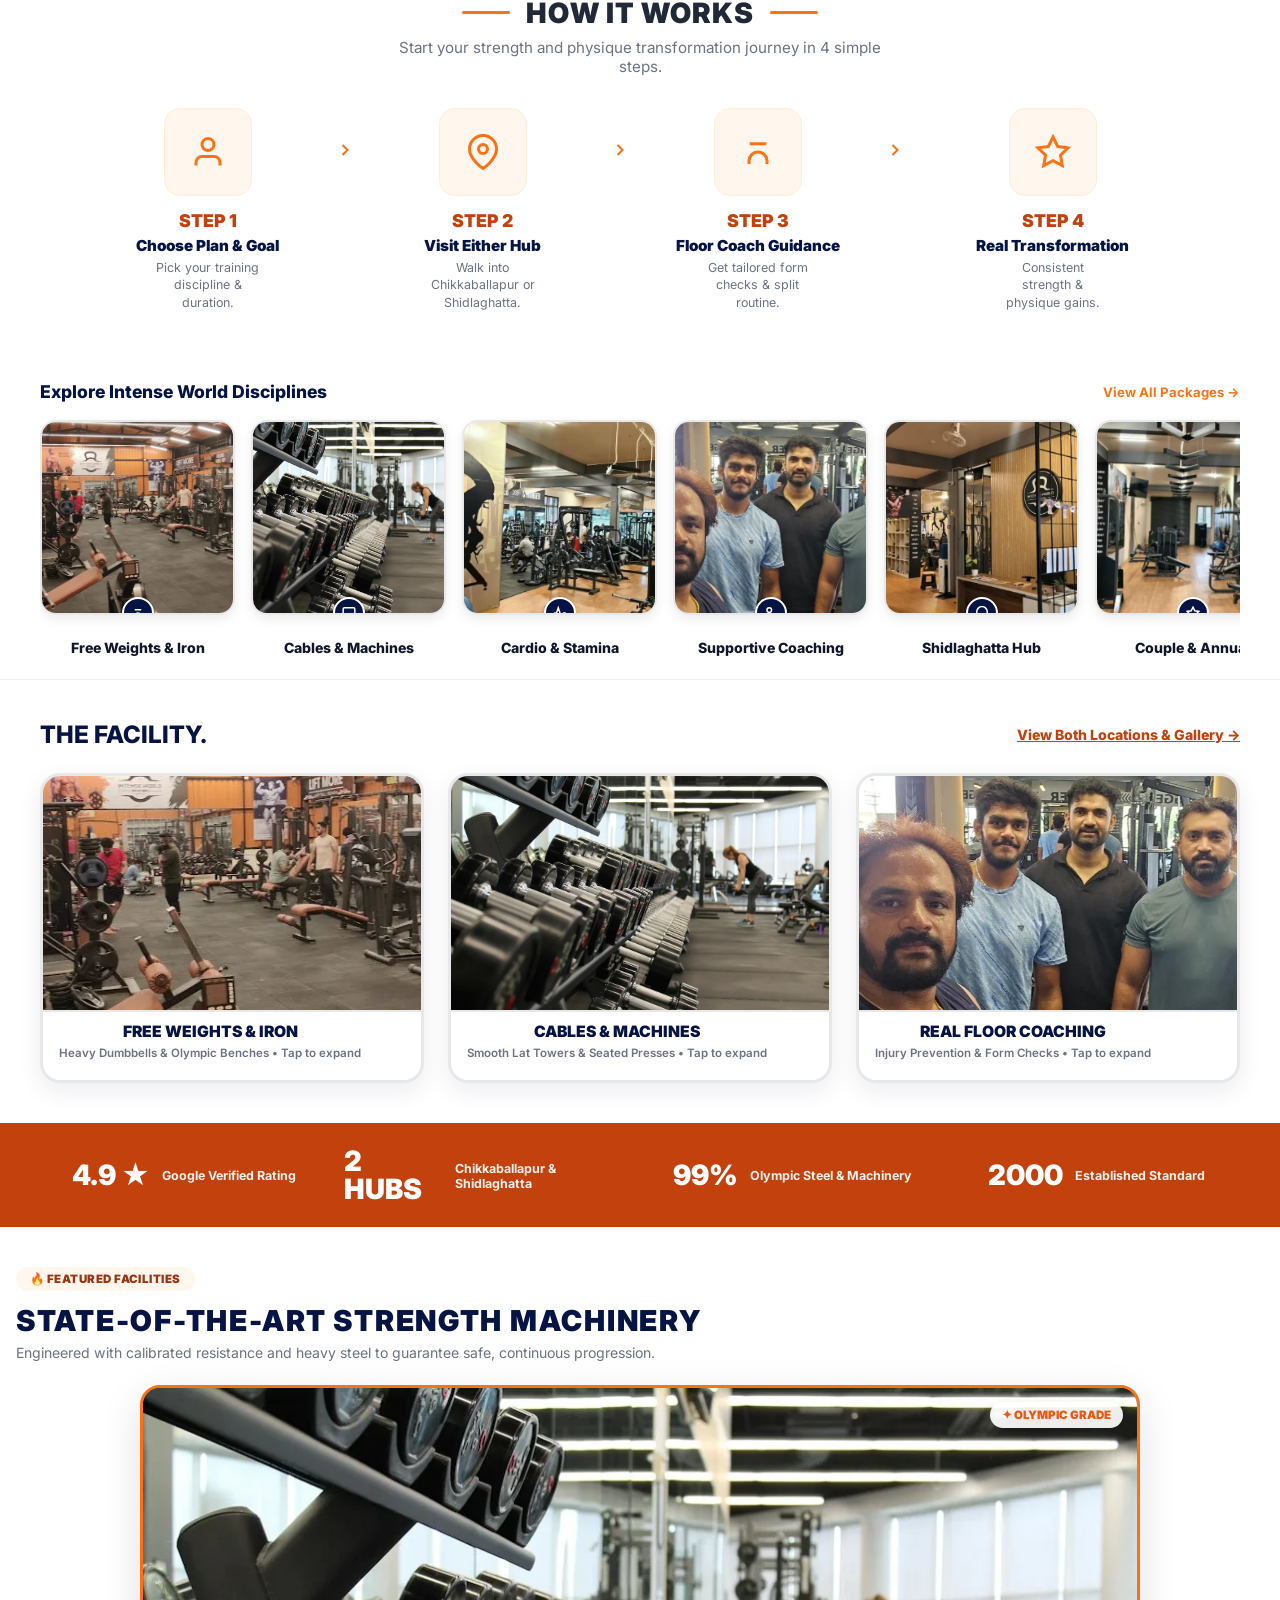
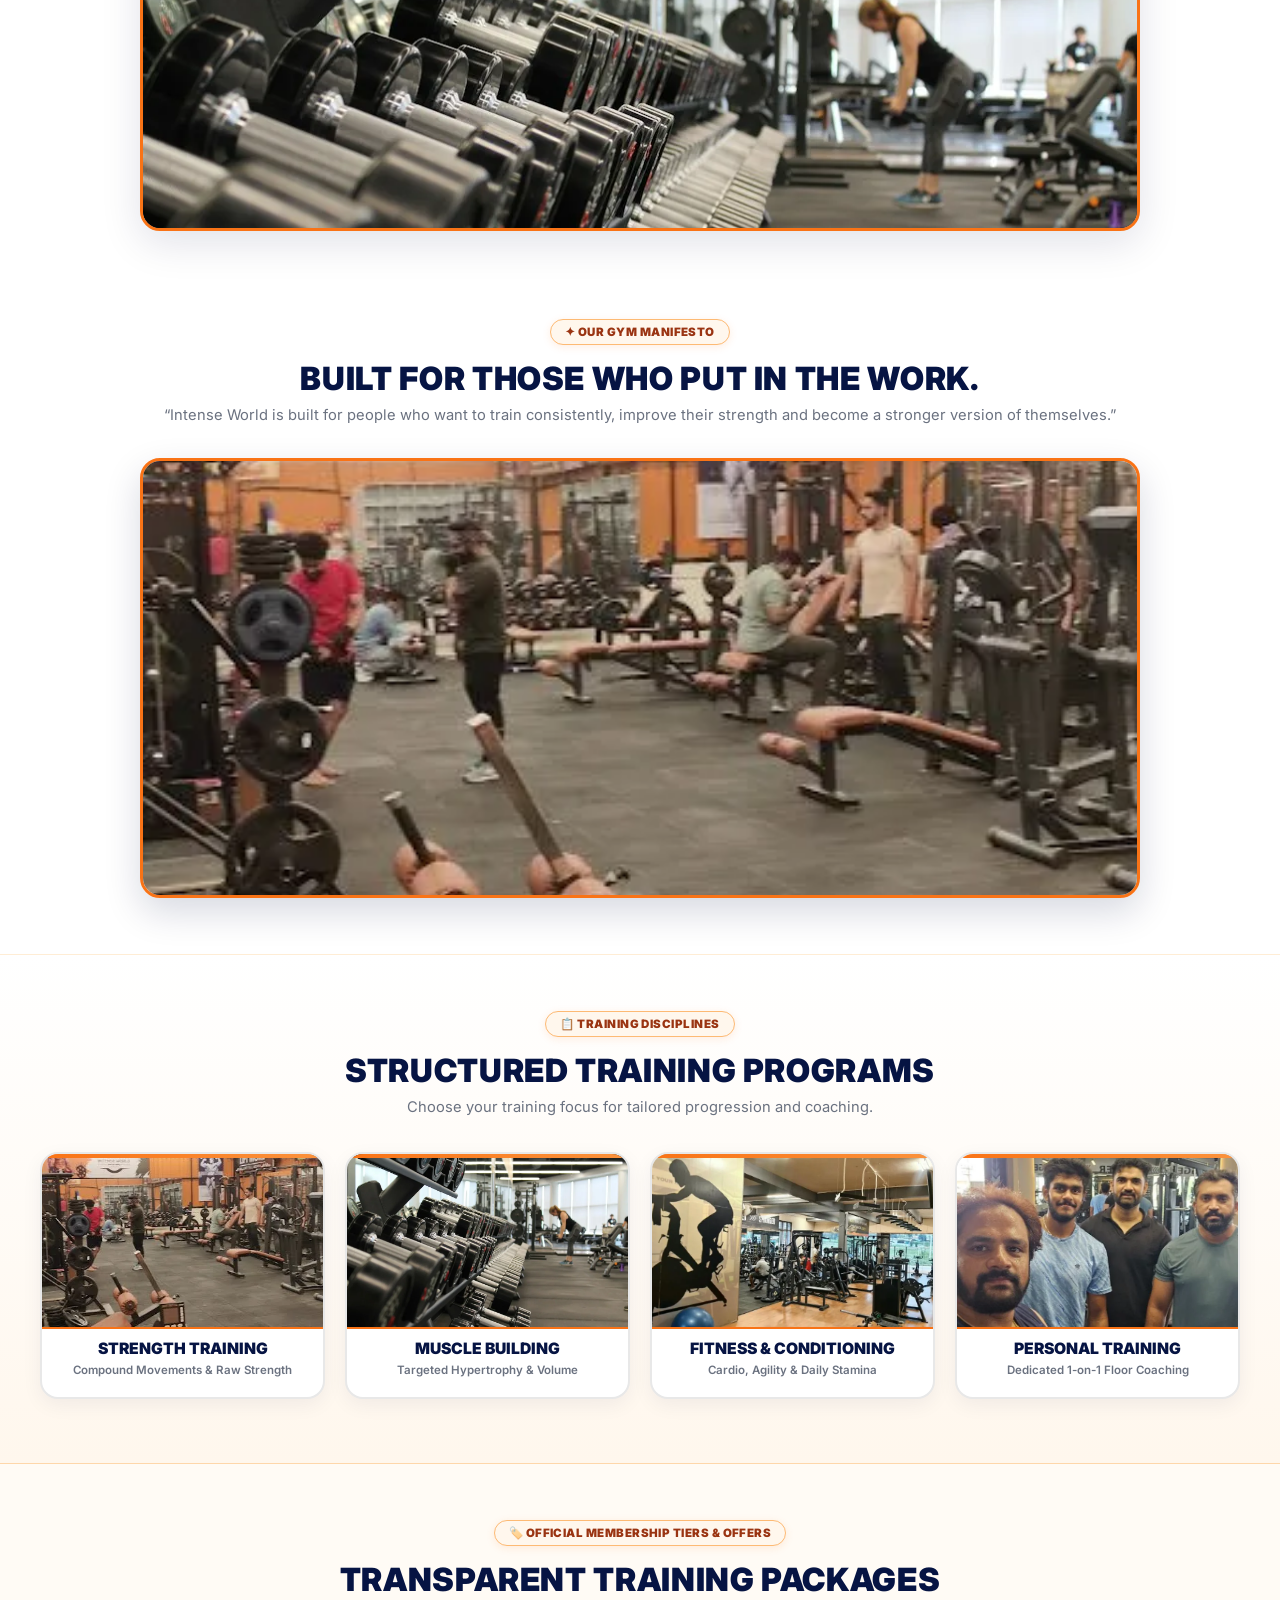
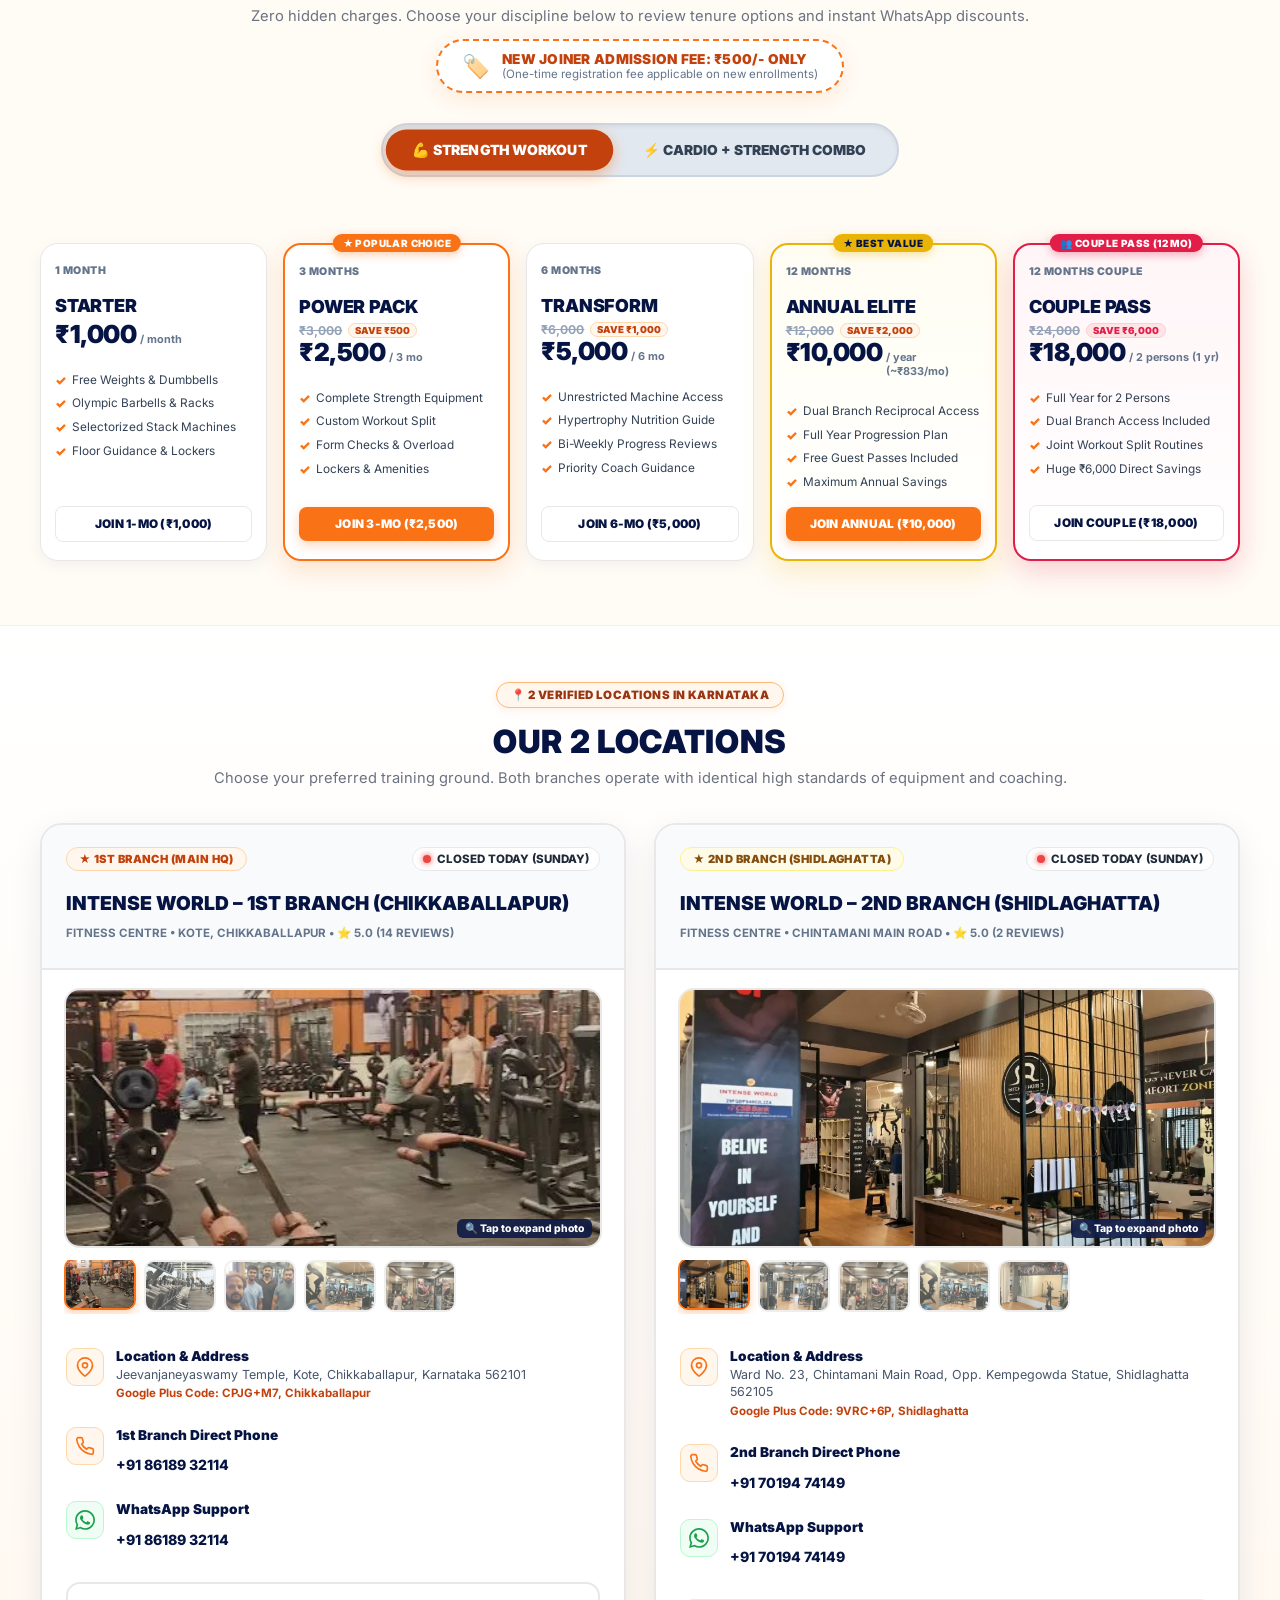
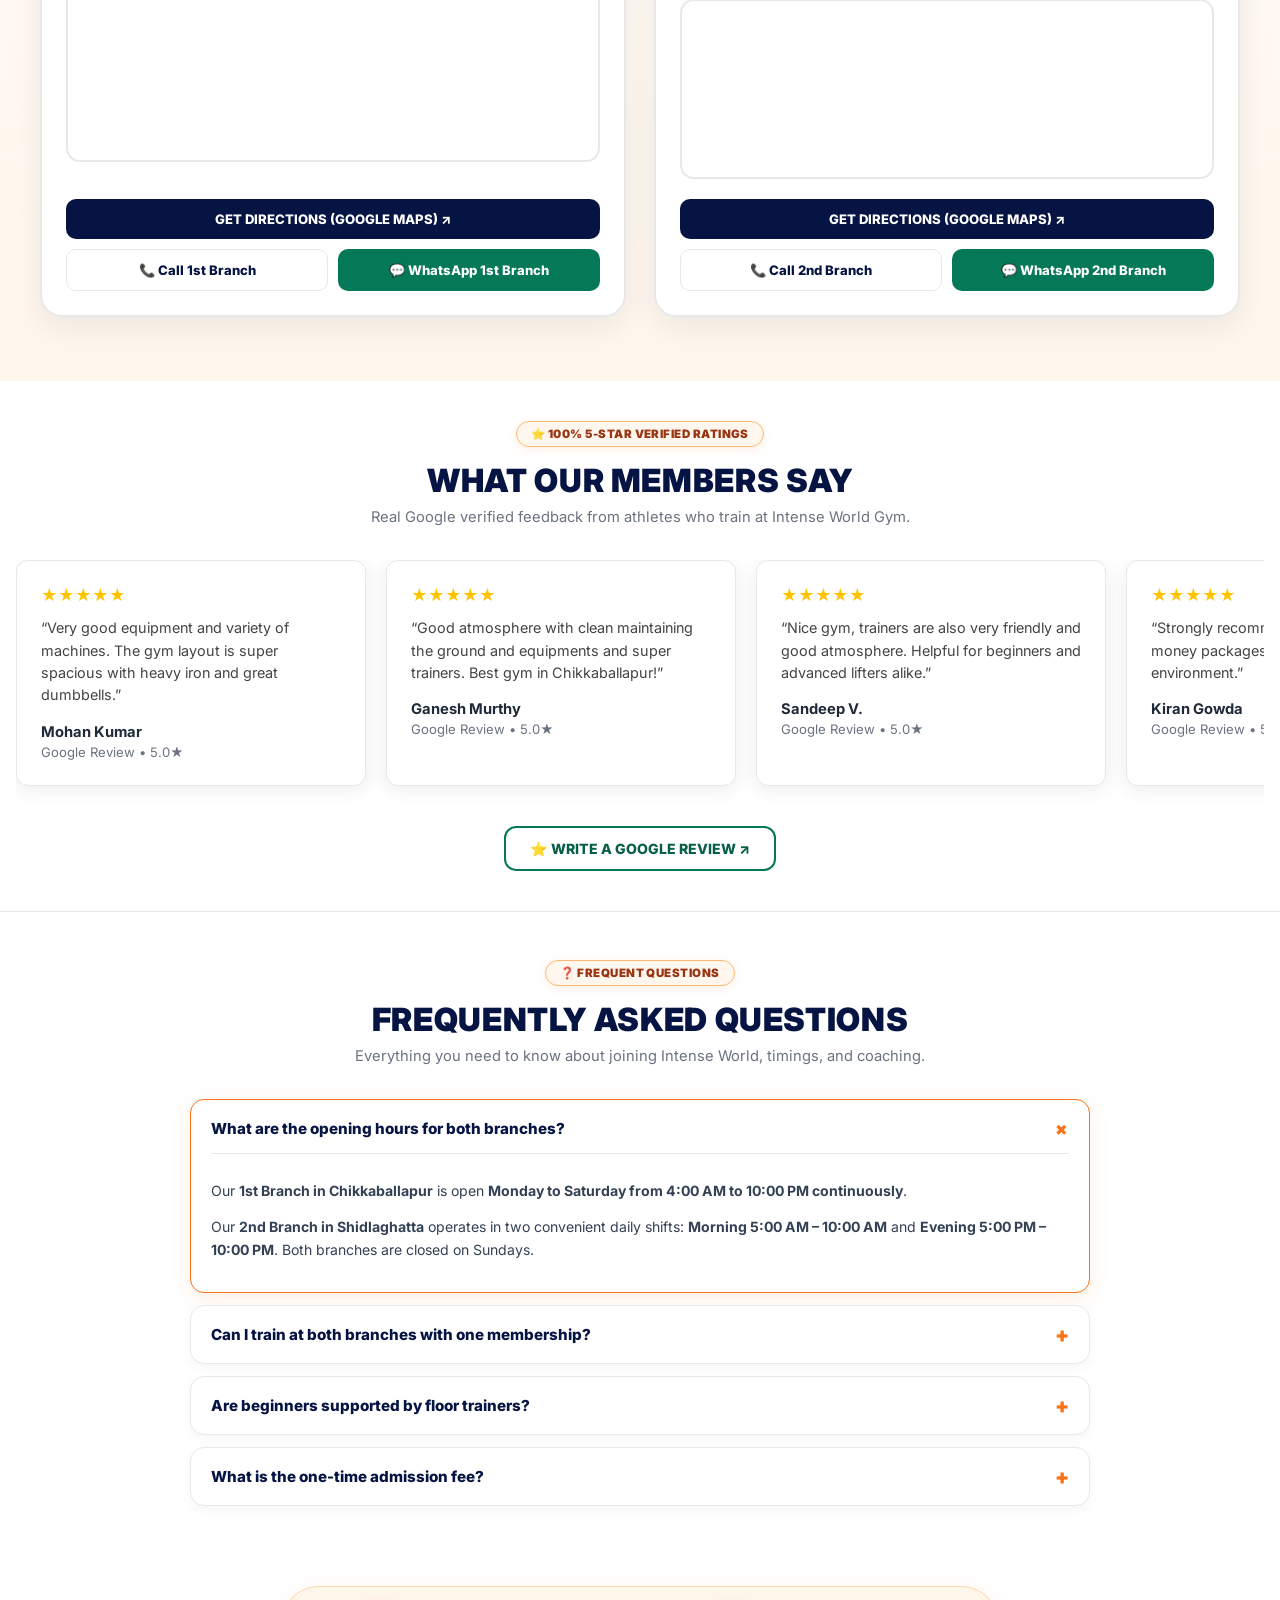
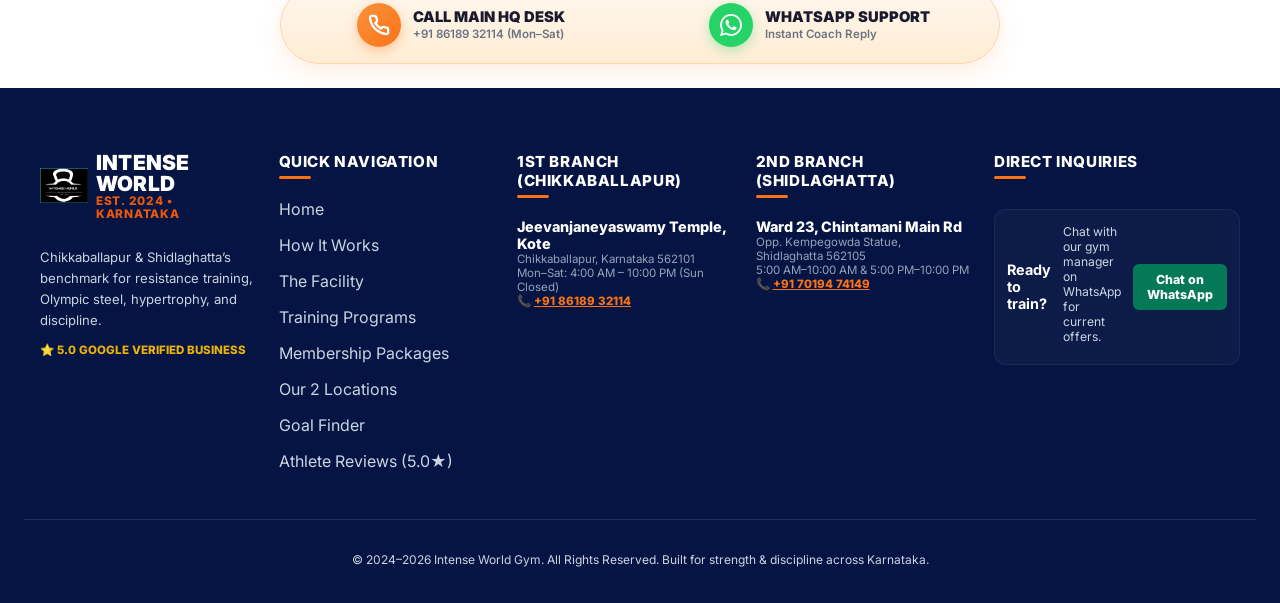
==== commit f8b82e14: "Add Google Search Console verification HTML file and meta tag" ====
--- a/public/index.html
+++ b/public/index.html
@@ -11,6 +11,7 @@
   <meta name="description" content="Intense World Gym Chikkaballapur & Shidlaghatta – 5.0★ Google Rated. Heavy Olympic steel, imported selectorized machinery, certified personal trainers, and flexible packages. Join today!">
   <meta name="keywords" content="Gym in Chikkaballapur, Best gym in Shidlaghatta, Intense World Gym, Personal training Chikkaballapur, Gym membership packages, Strength training Karnataka">
   <meta name="robots" content="index, follow">
+  <meta name="google-site-verification" content="google7171763199988f13">
   <meta name="referrer" content="strict-origin-when-cross-origin">
   <meta name="theme-color" content="#061443">
   
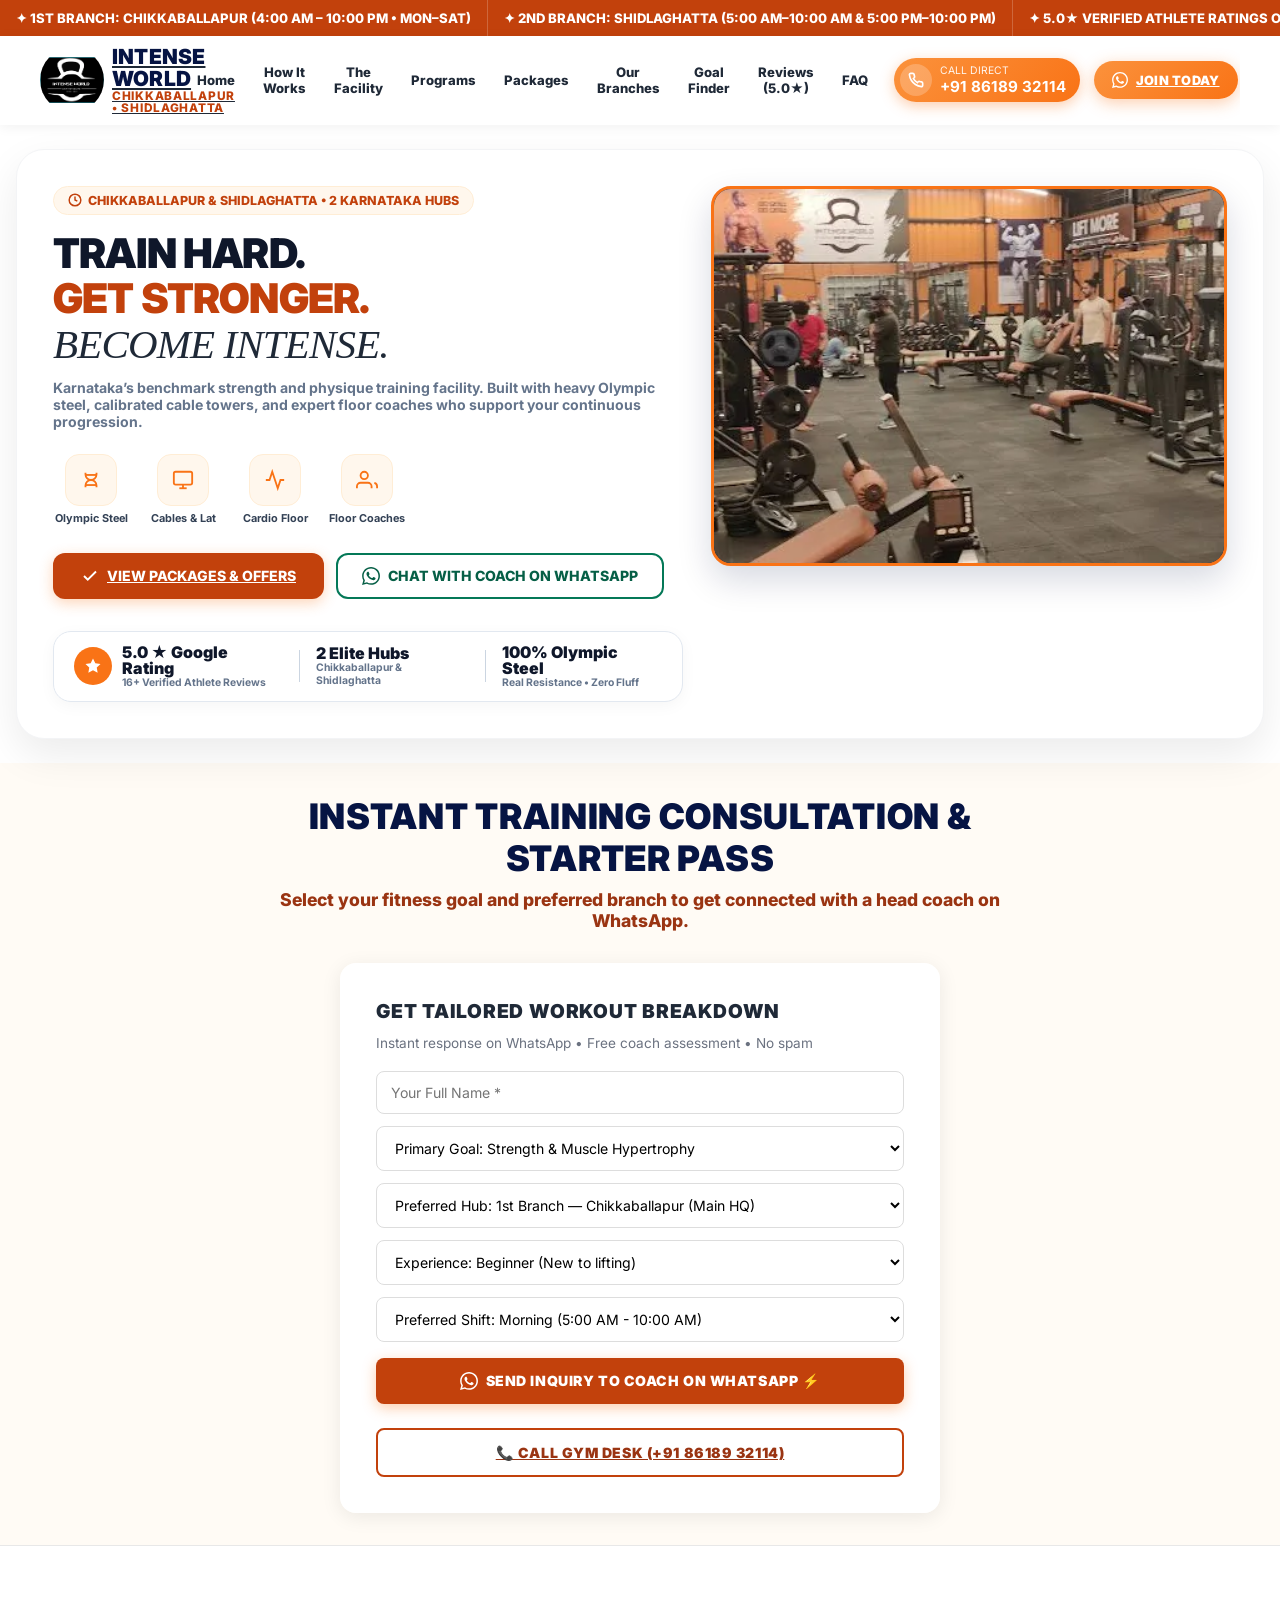
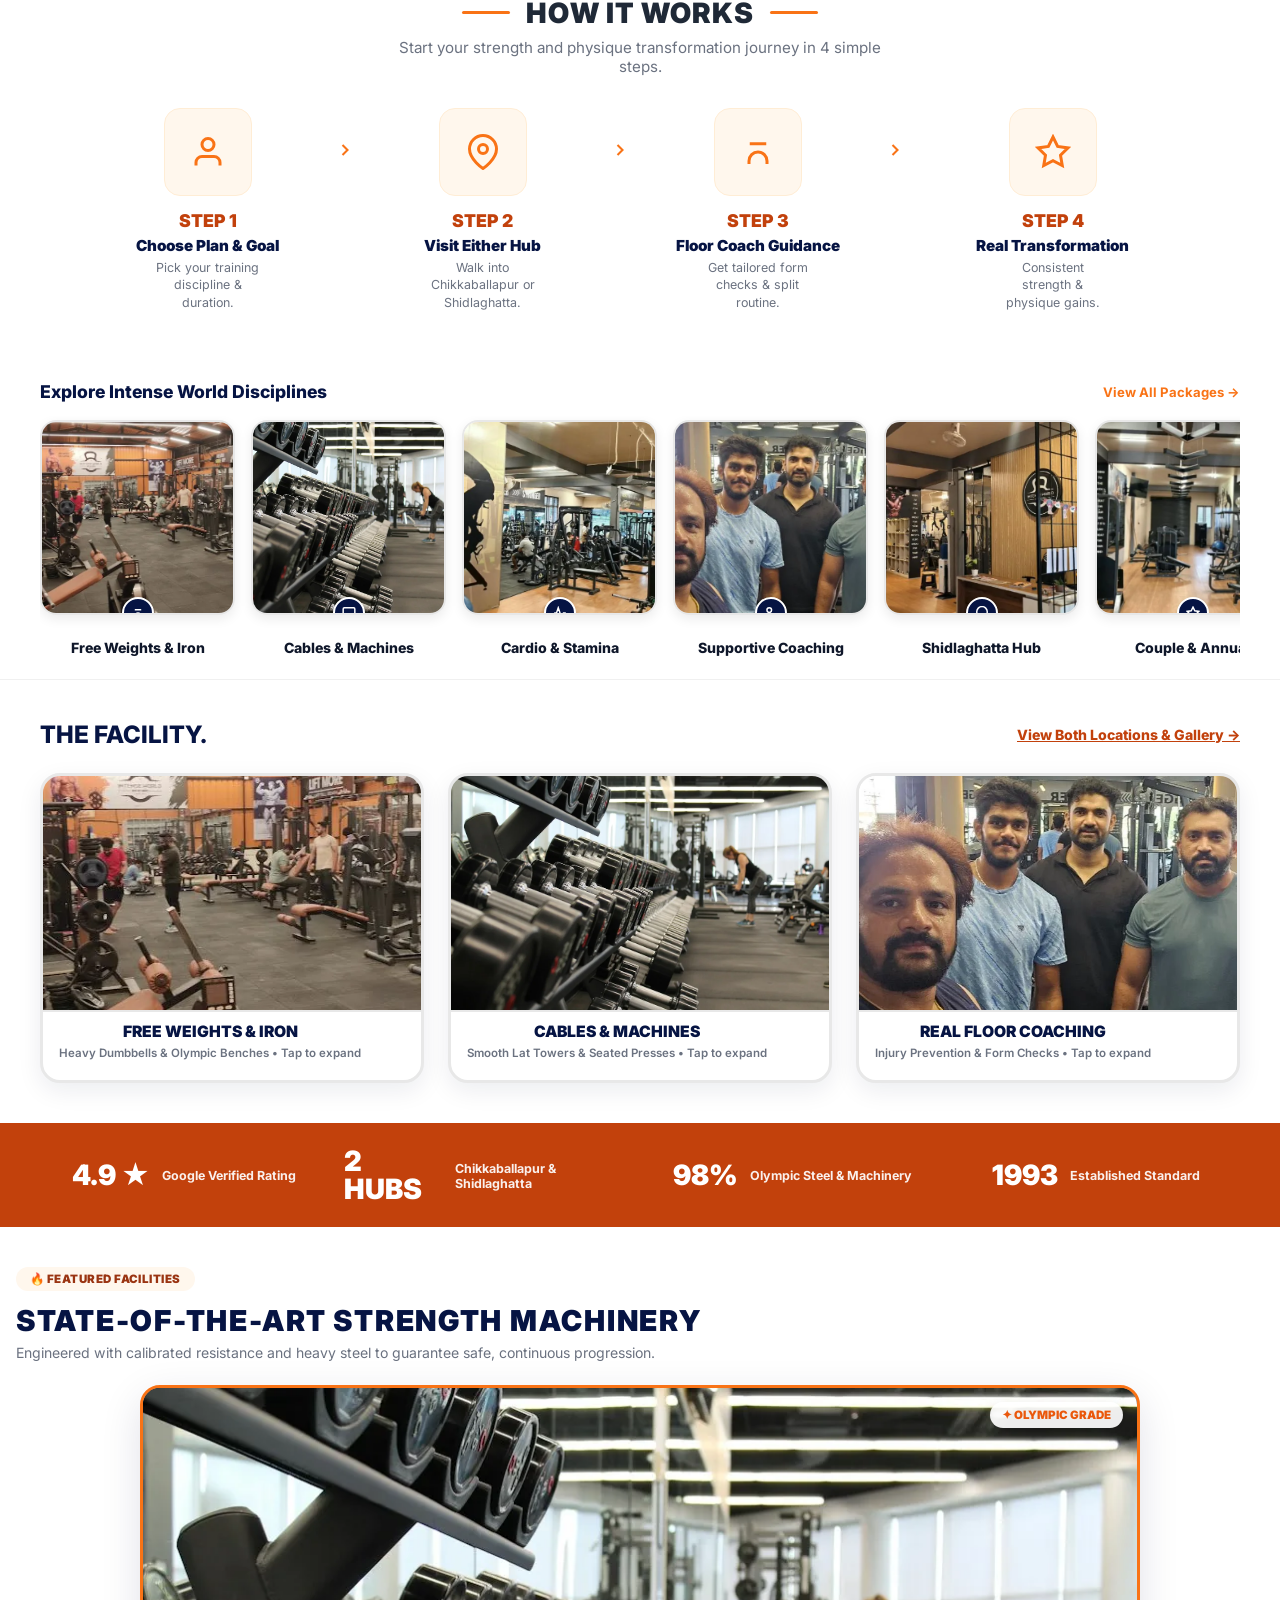
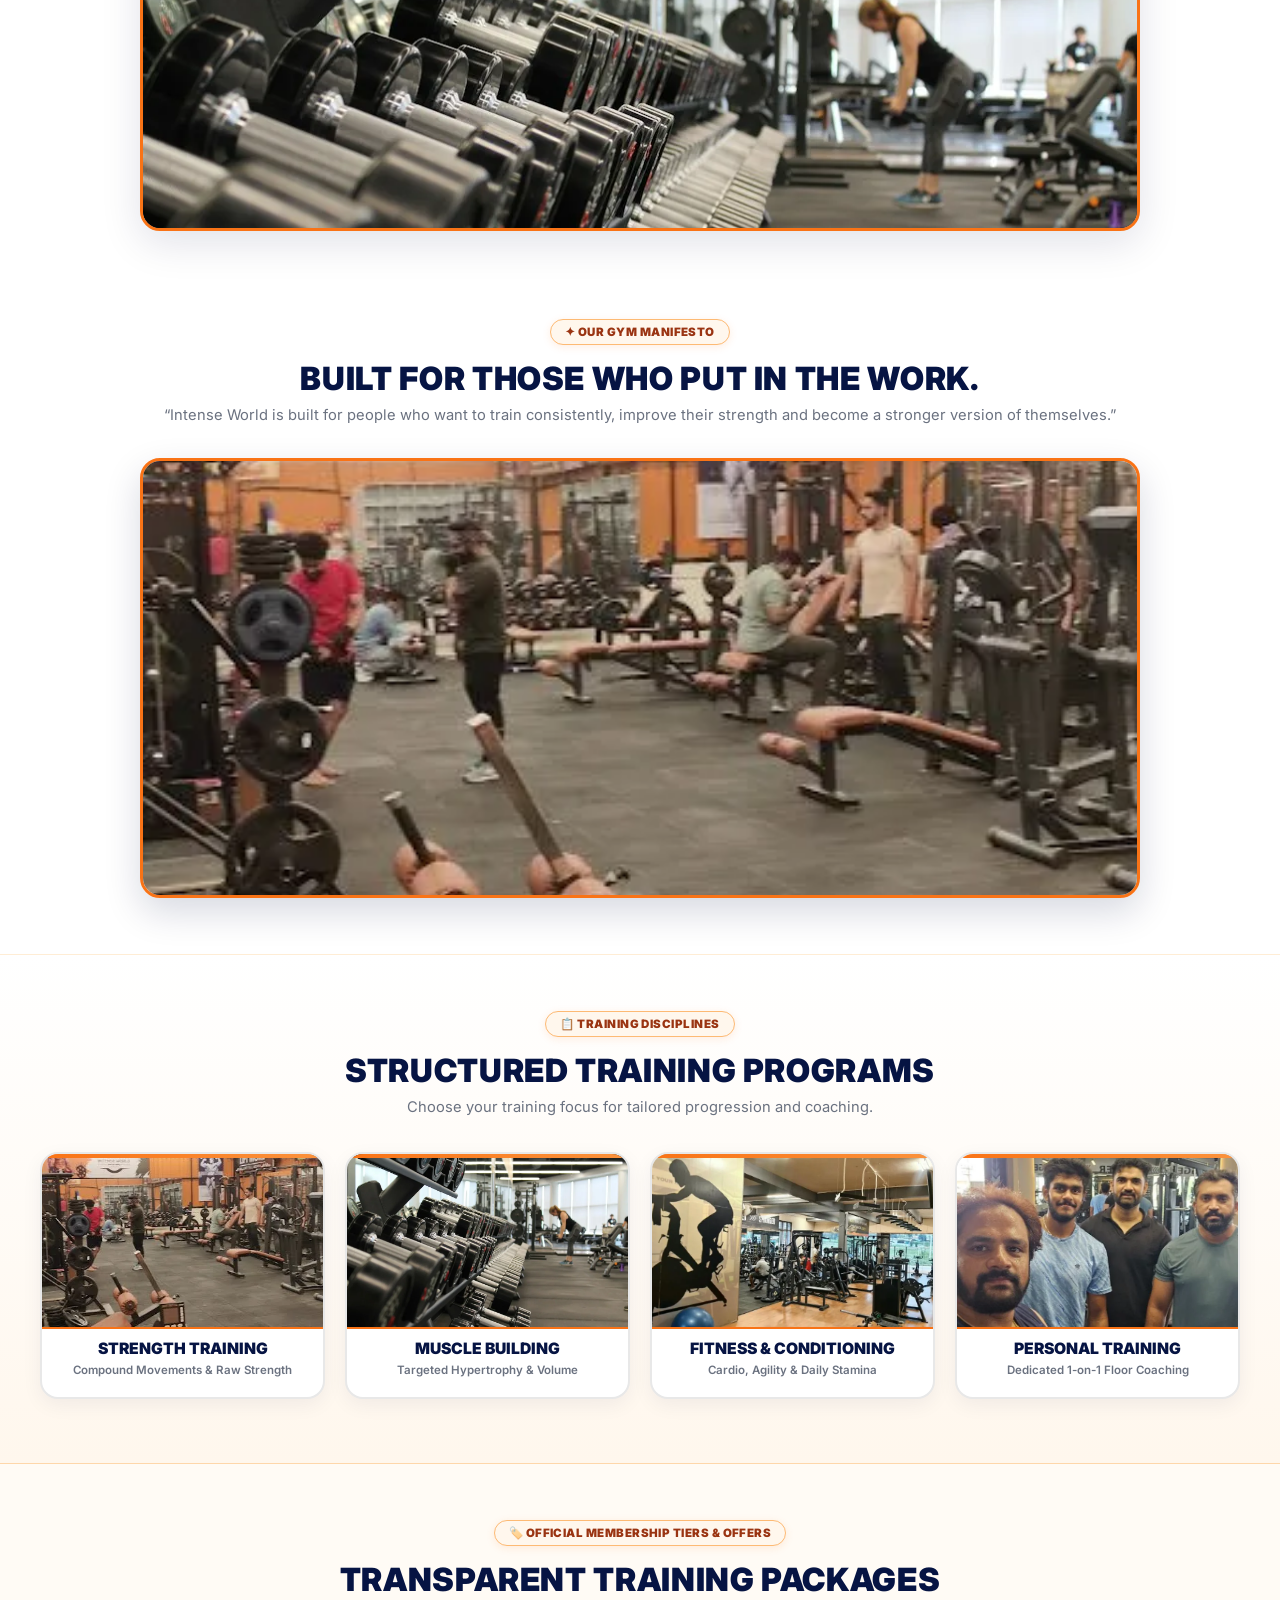
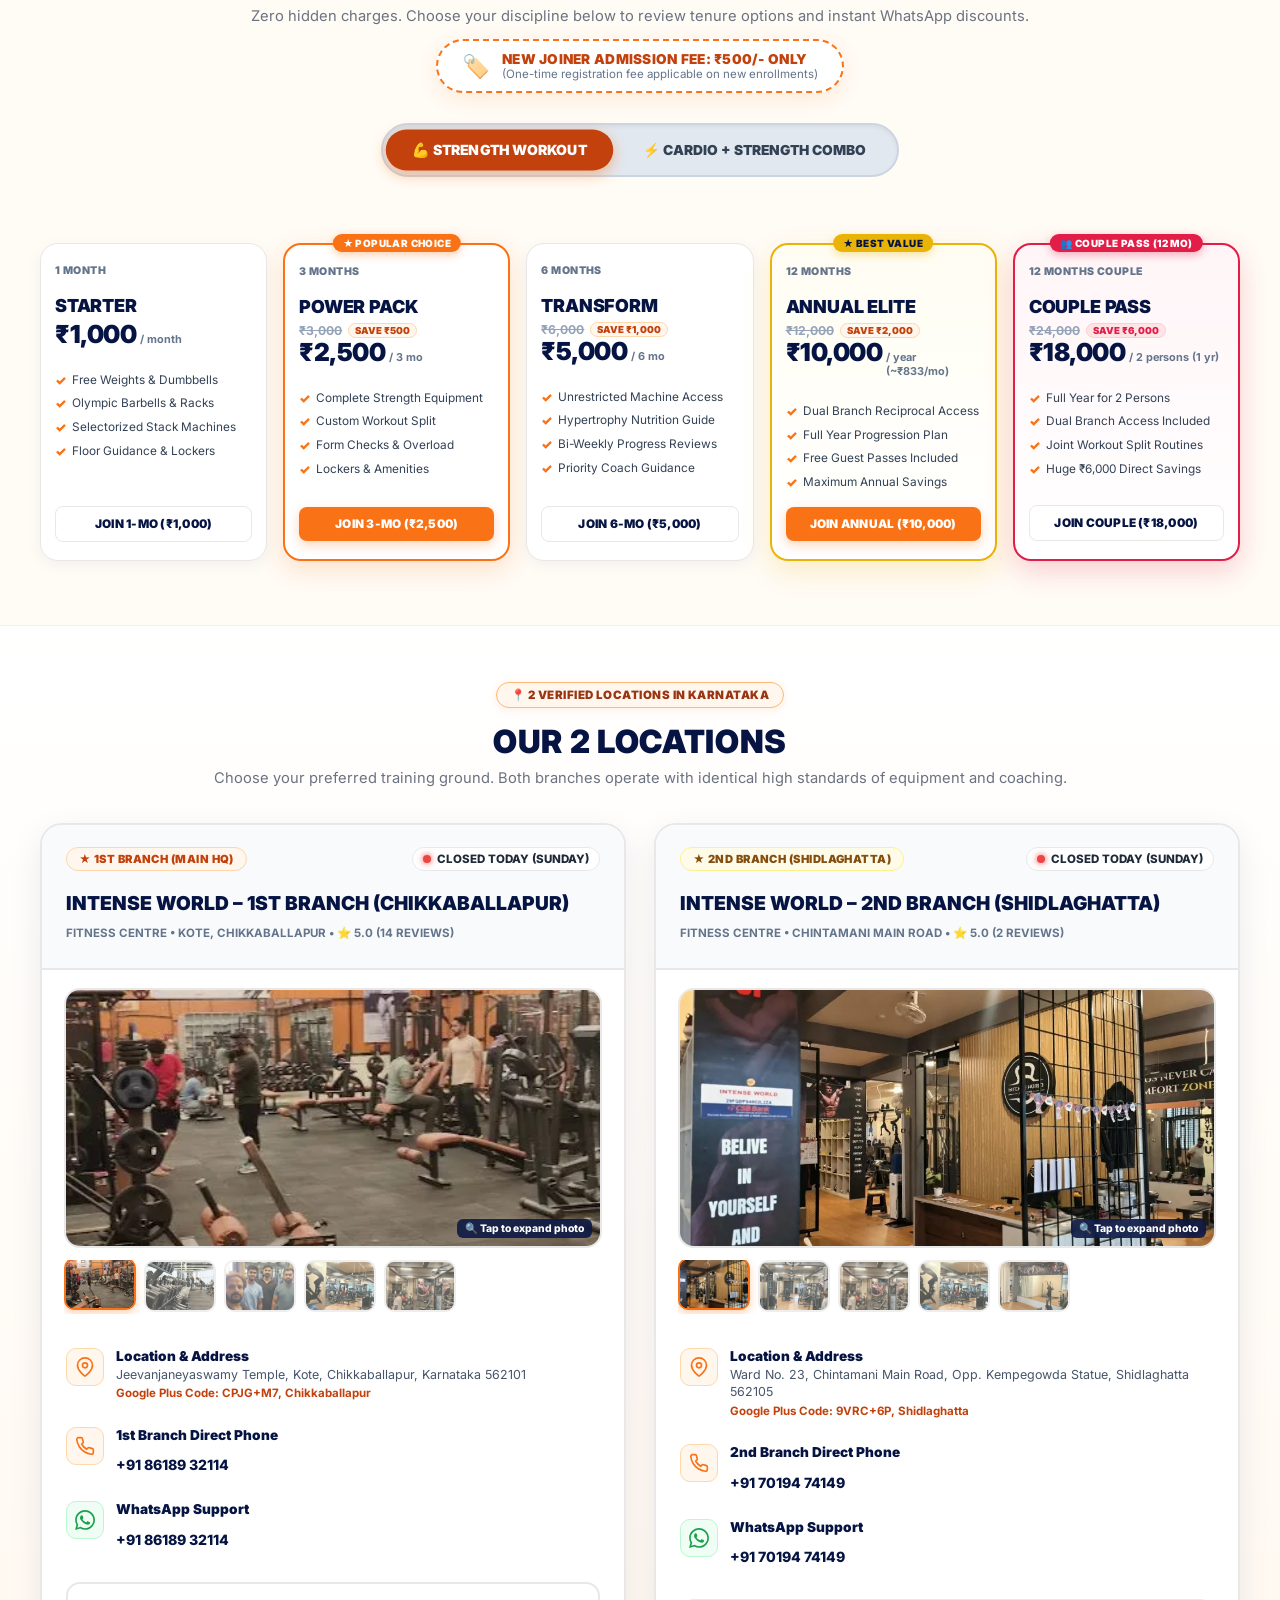
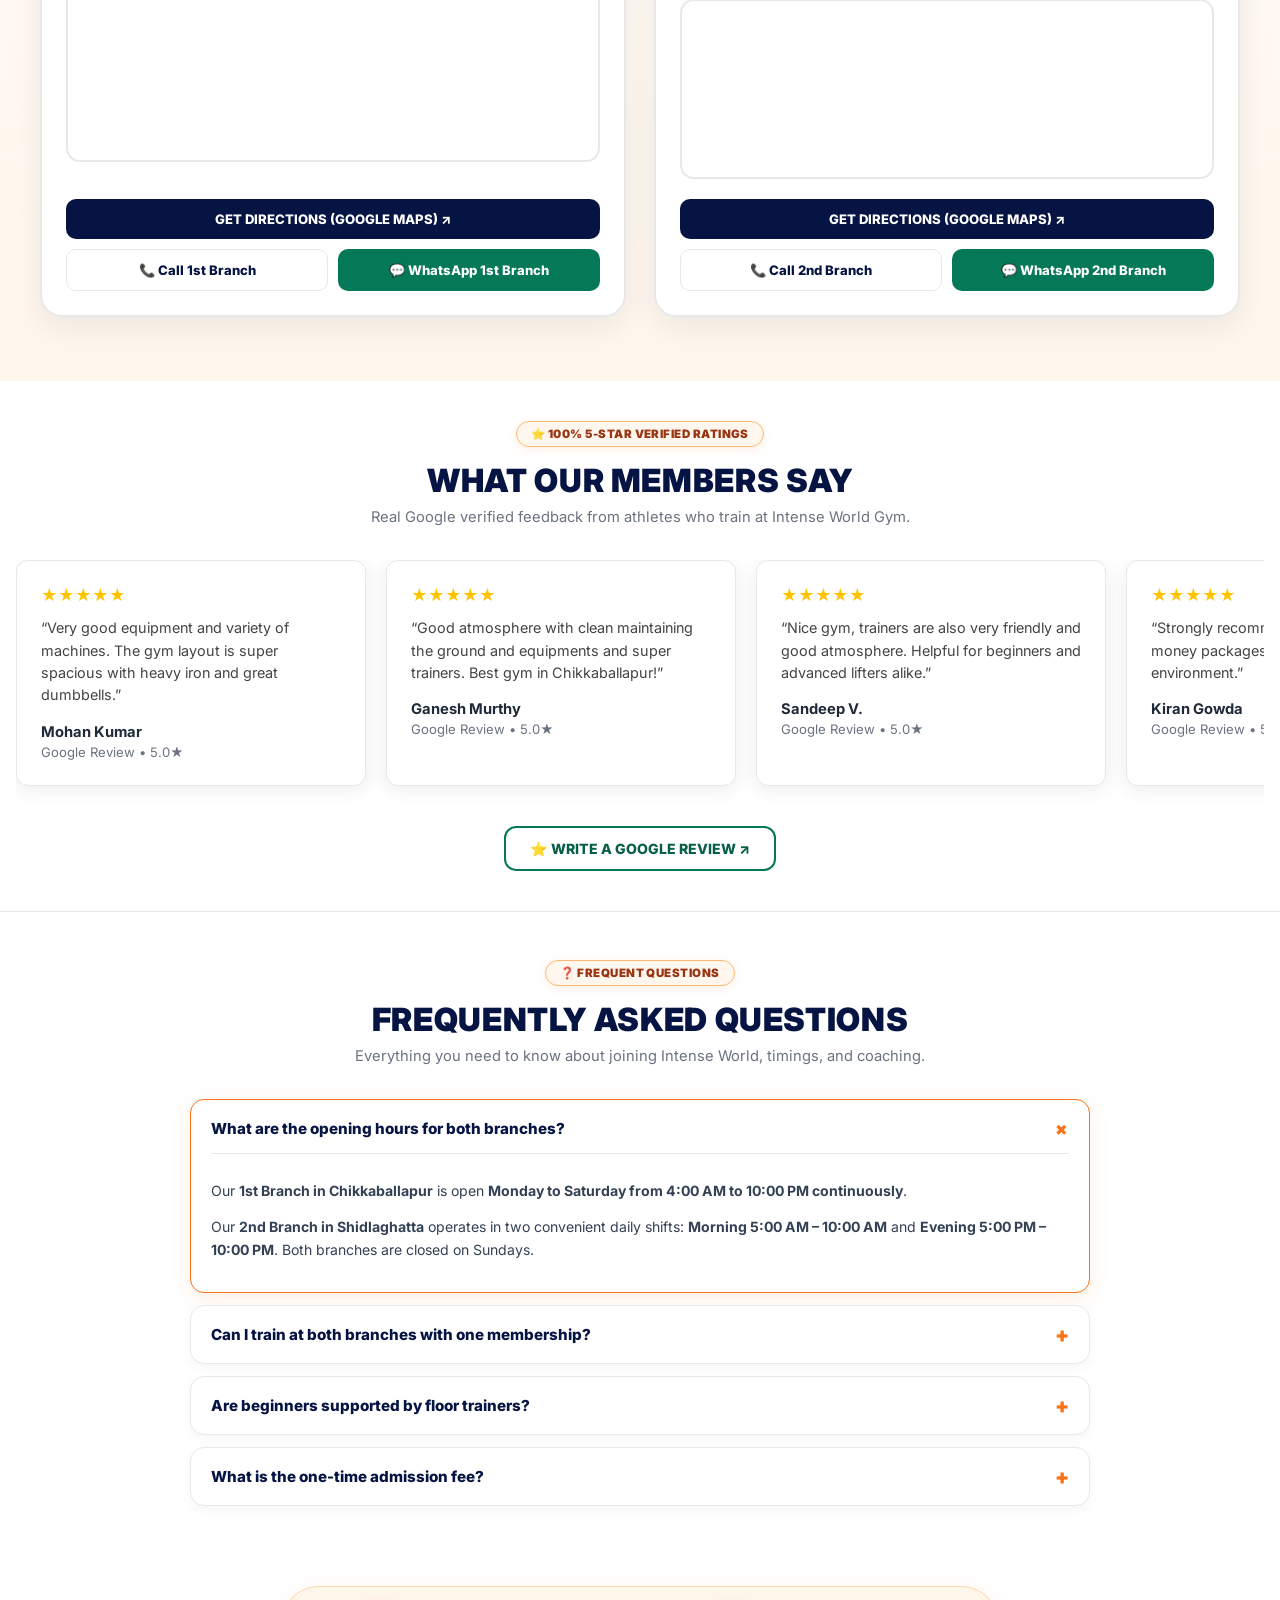
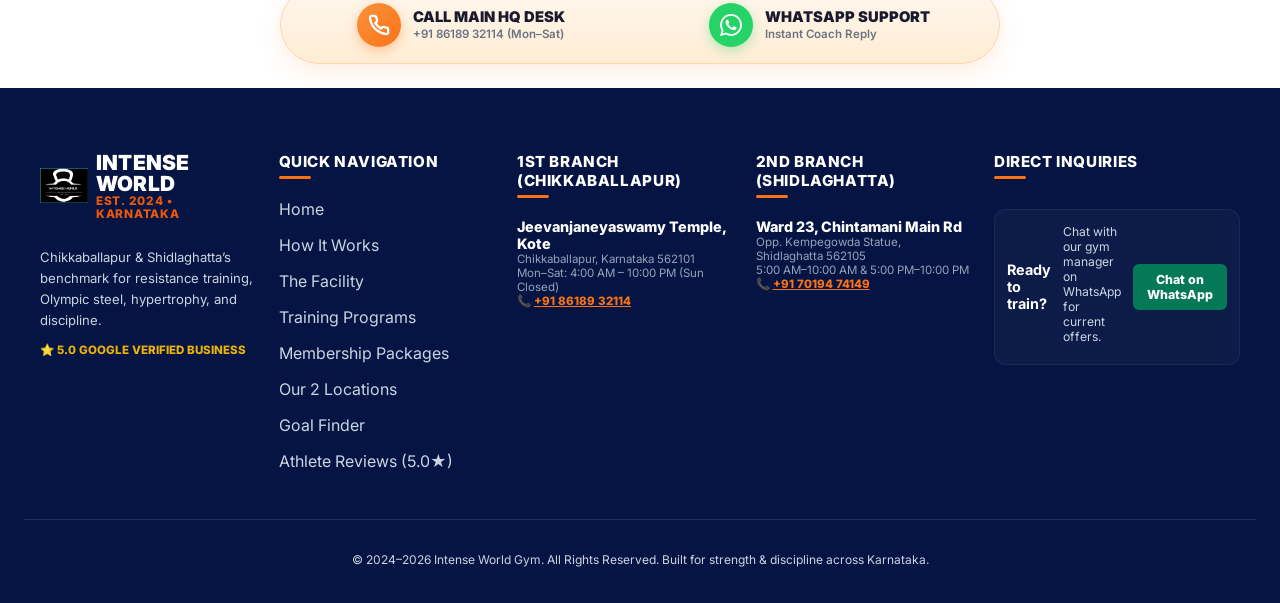
==== commit a59121f5: "Add sitemap.xml, robots.txt, and canonical URL for Google Search indexation" ====
--- a/public/index.html
+++ b/public/index.html
@@ -11,6 +11,7 @@
   <meta name="description" content="Intense World Gym Chikkaballapur & Shidlaghatta – 5.0★ Google Rated. Heavy Olympic steel, imported selectorized machinery, certified personal trainers, and flexible packages. Join today!">
   <meta name="keywords" content="Gym in Chikkaballapur, Best gym in Shidlaghatta, Intense World Gym, Personal training Chikkaballapur, Gym membership packages, Strength training Karnataka">
   <meta name="robots" content="index, follow">
+  <link rel="canonical" href="https://infinitegymwebsite.vercel.app/">
   <meta name="google-site-verification" content="google7171763199988f13">
   <meta name="referrer" content="strict-origin-when-cross-origin">
   <meta name="theme-color" content="#061443">
@@ -20,7 +21,7 @@
   <meta property="og:site_name" content="Intense World Gym">
   <meta property="og:title" content="Intense World Gym | 5.0★ Strength & Fitness in Chikkaballapur & Shidlaghatta">
   <meta property="og:description" content="Train hard, get stronger, and become intense. Olympic weights, clean environment & supportive trainers across 2 Karnataka branches.">
-  <meta property="og:url" content="https://intenceworld.vercel.app/">
+  <meta property="og:url" content="https://infinitegymwebsite.vercel.app/">
   <meta property="og:image" content="assets/logo.webp">
 
   <!-- Twitter Card -->
